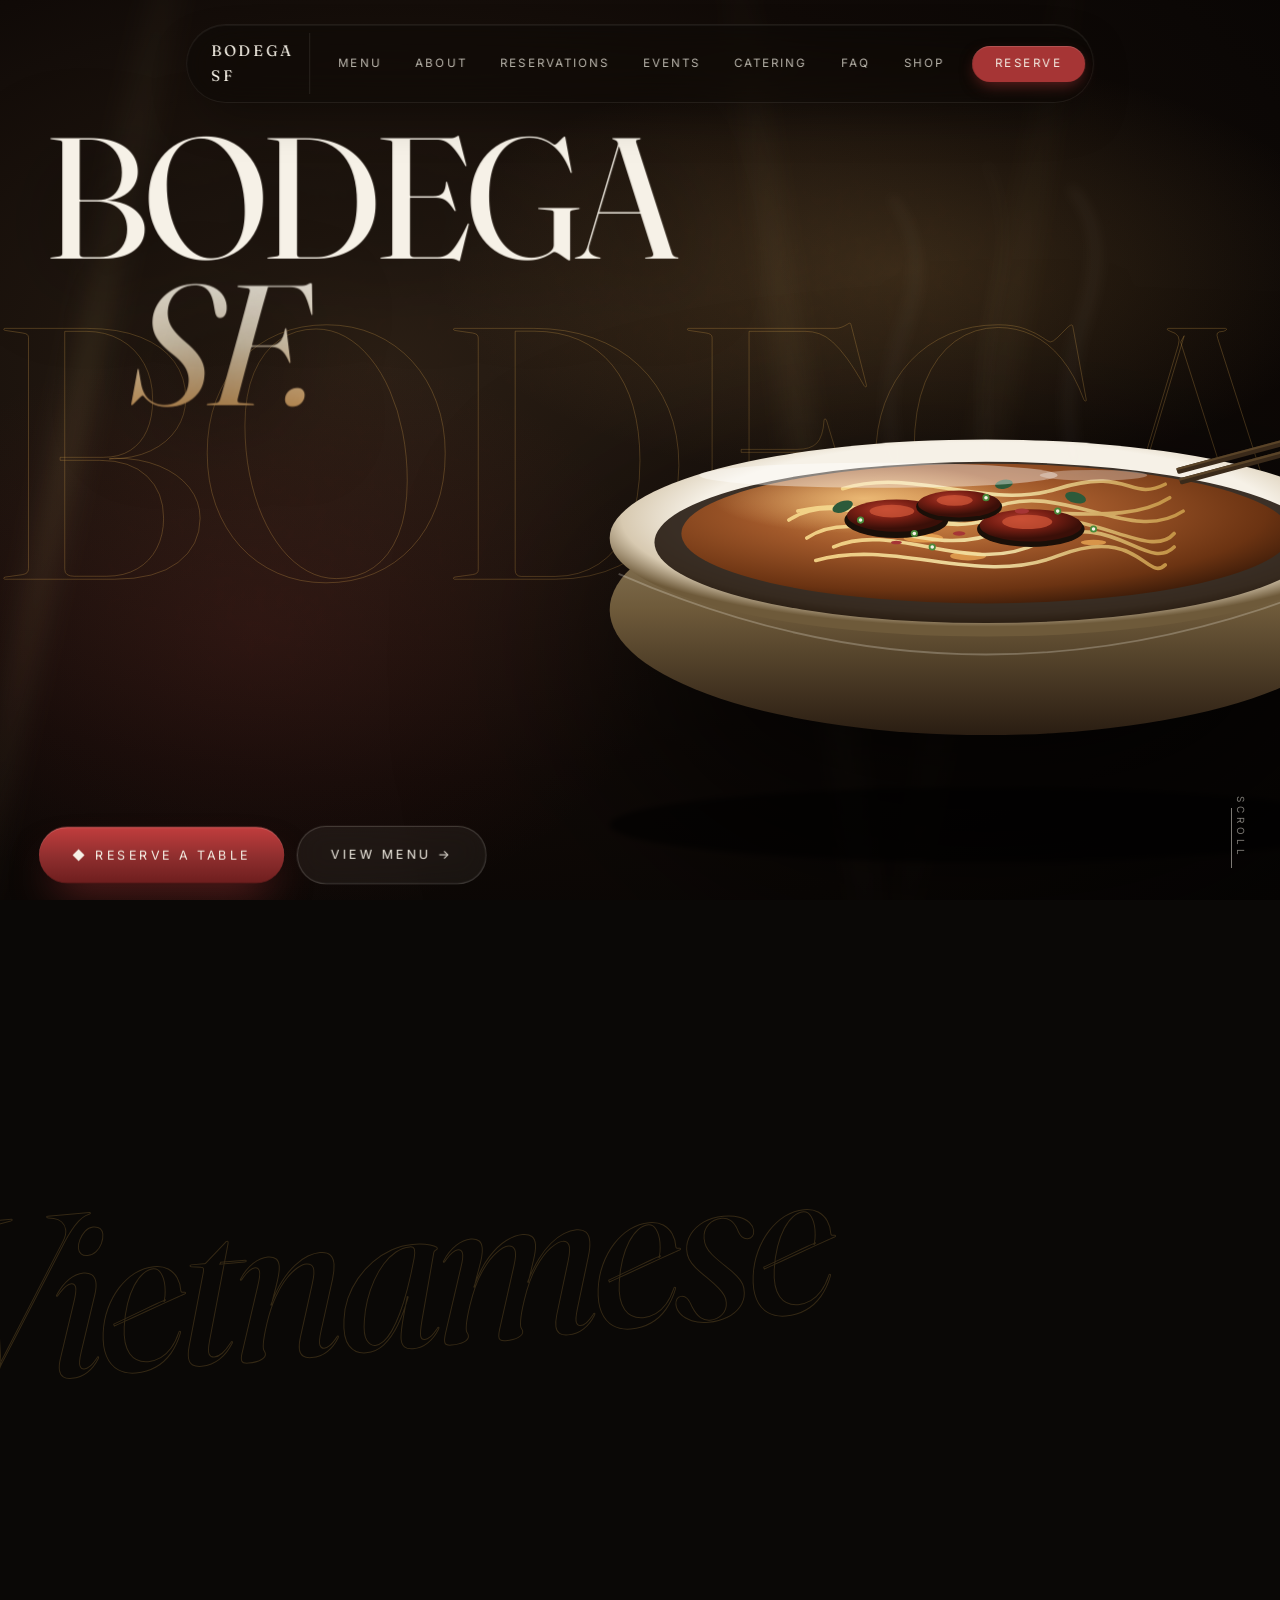
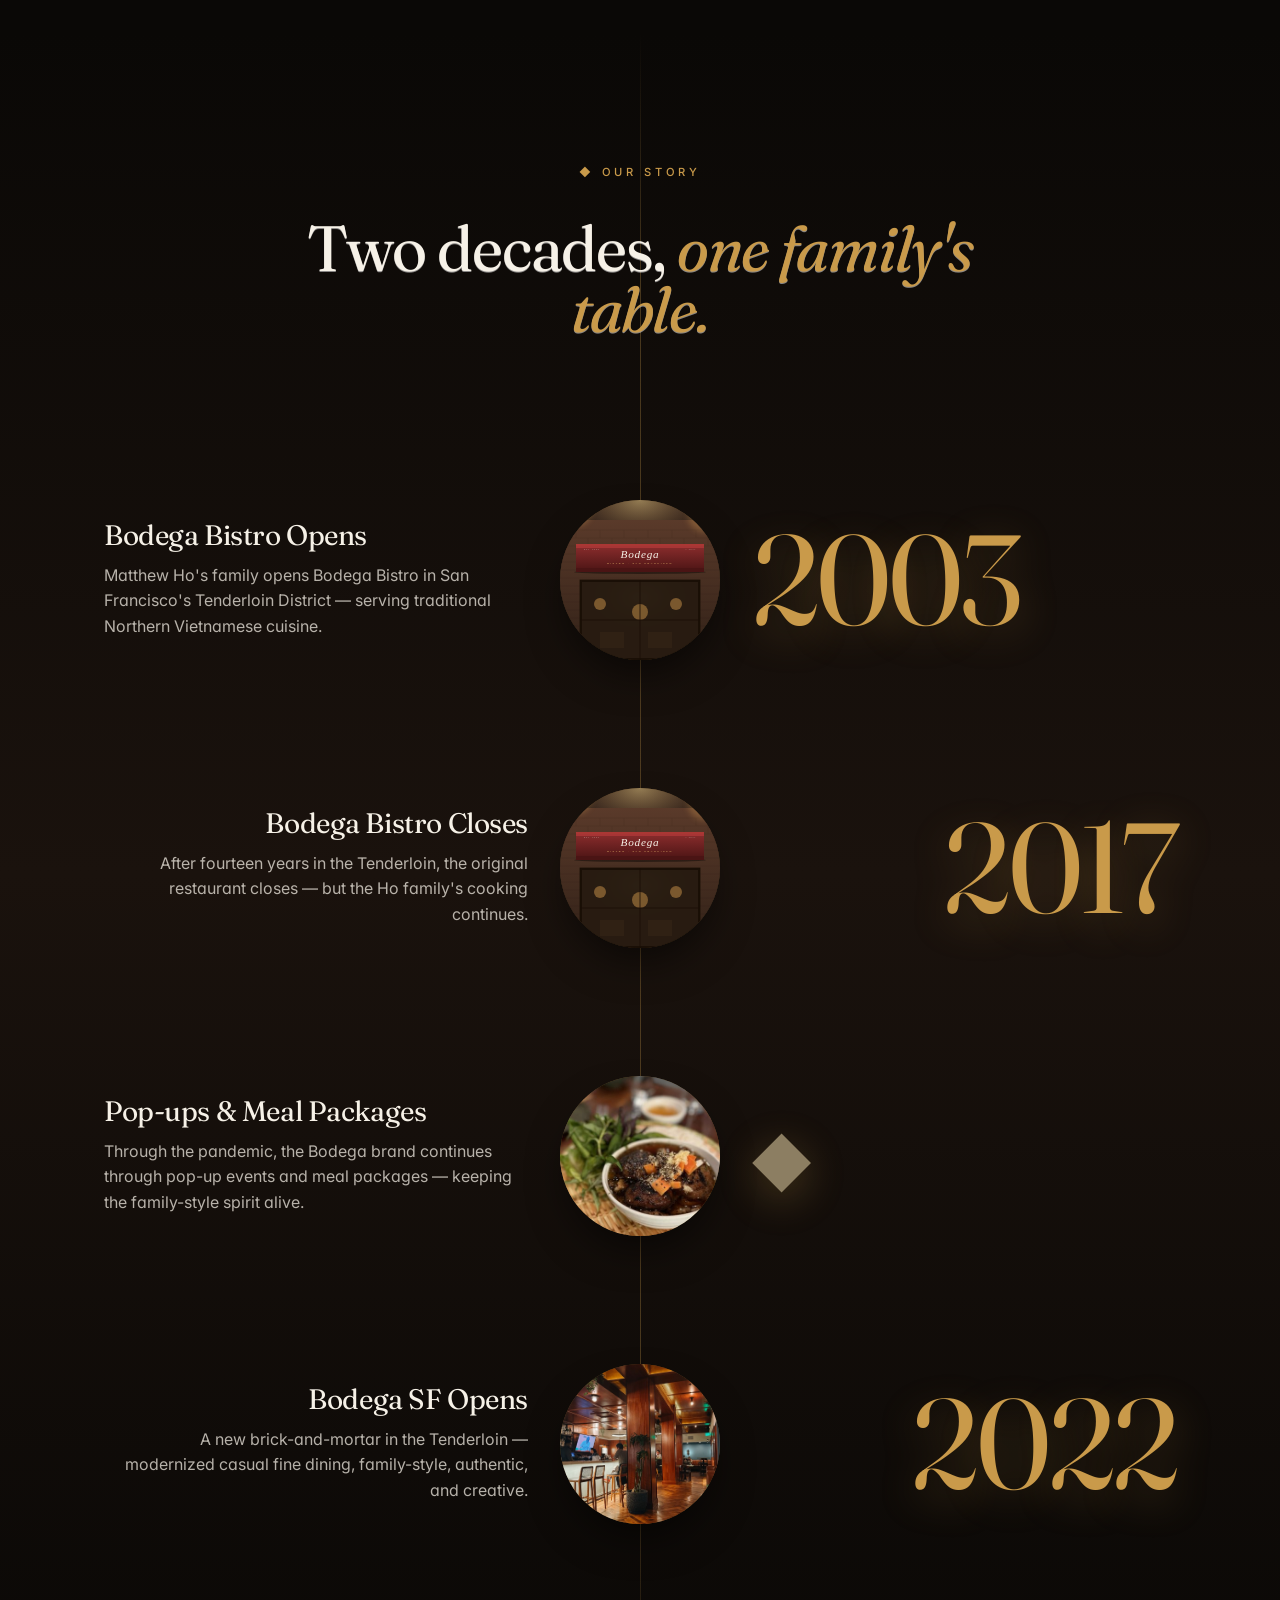
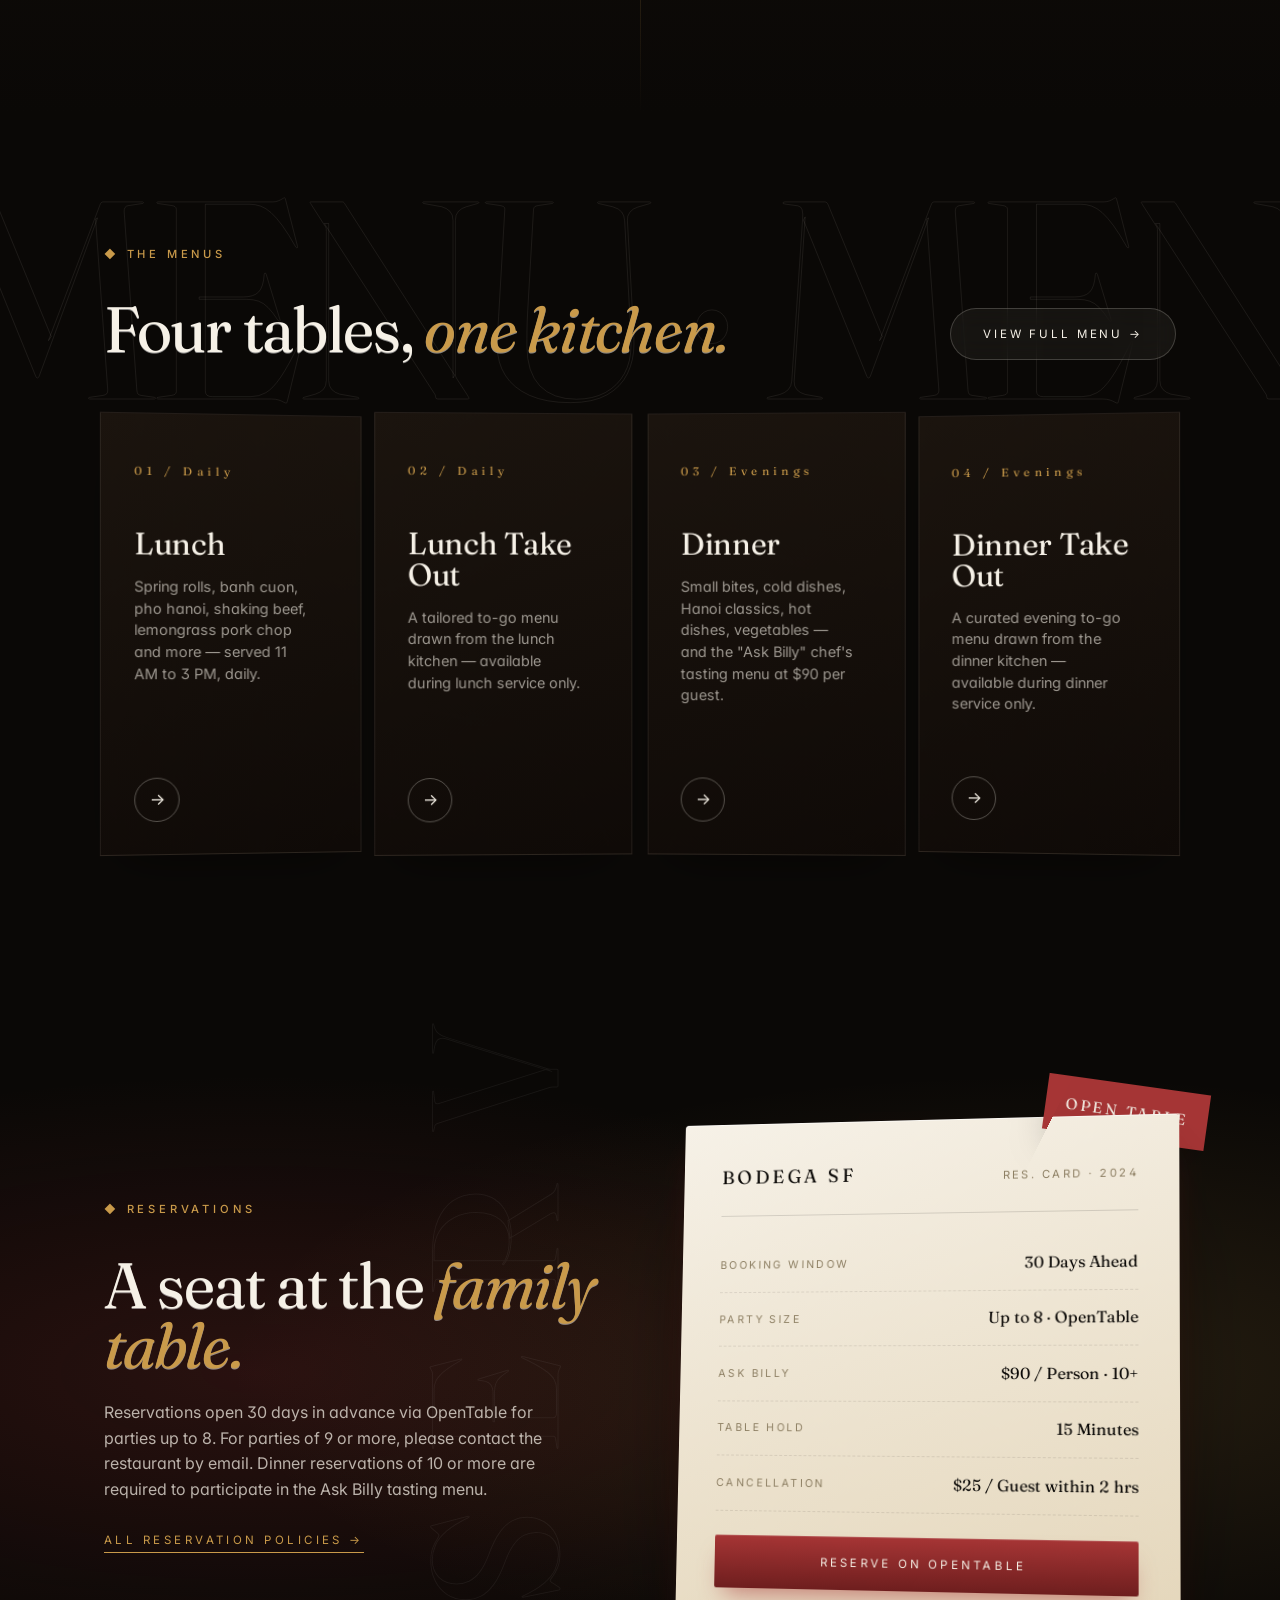
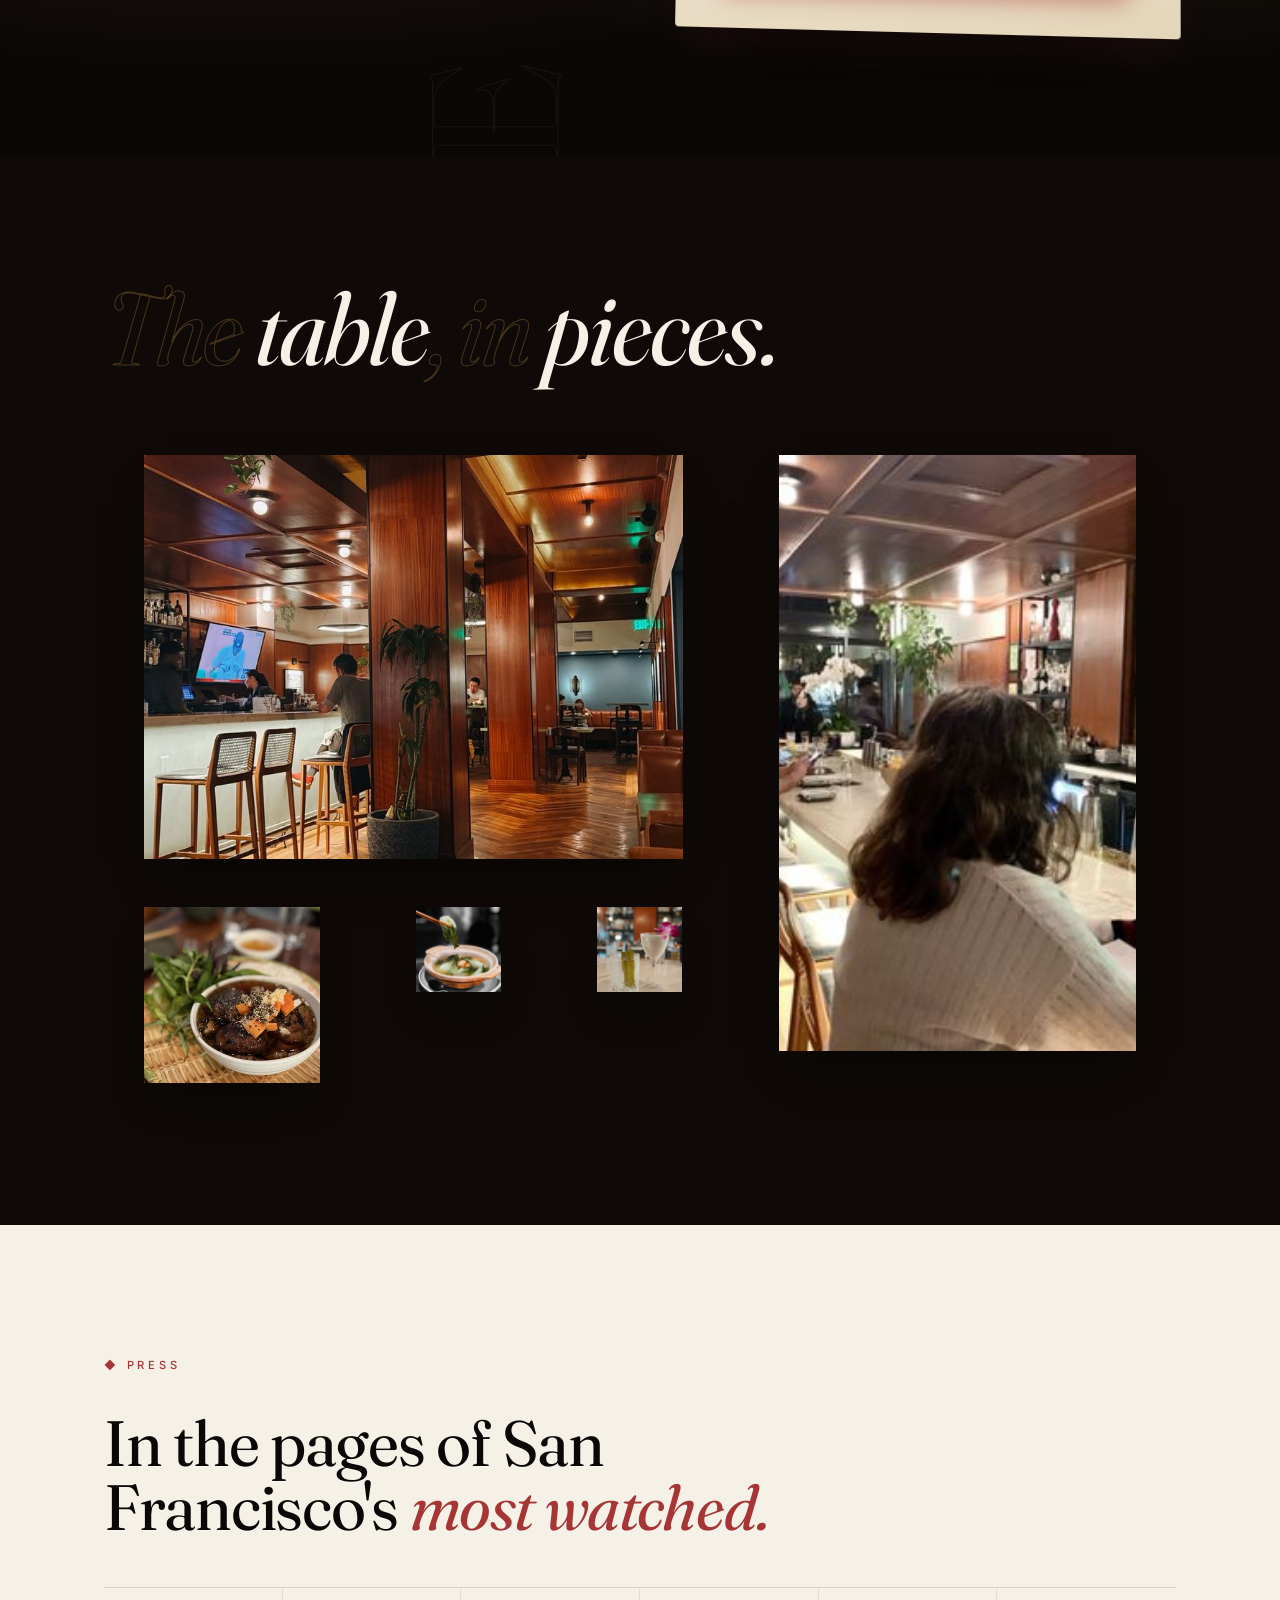
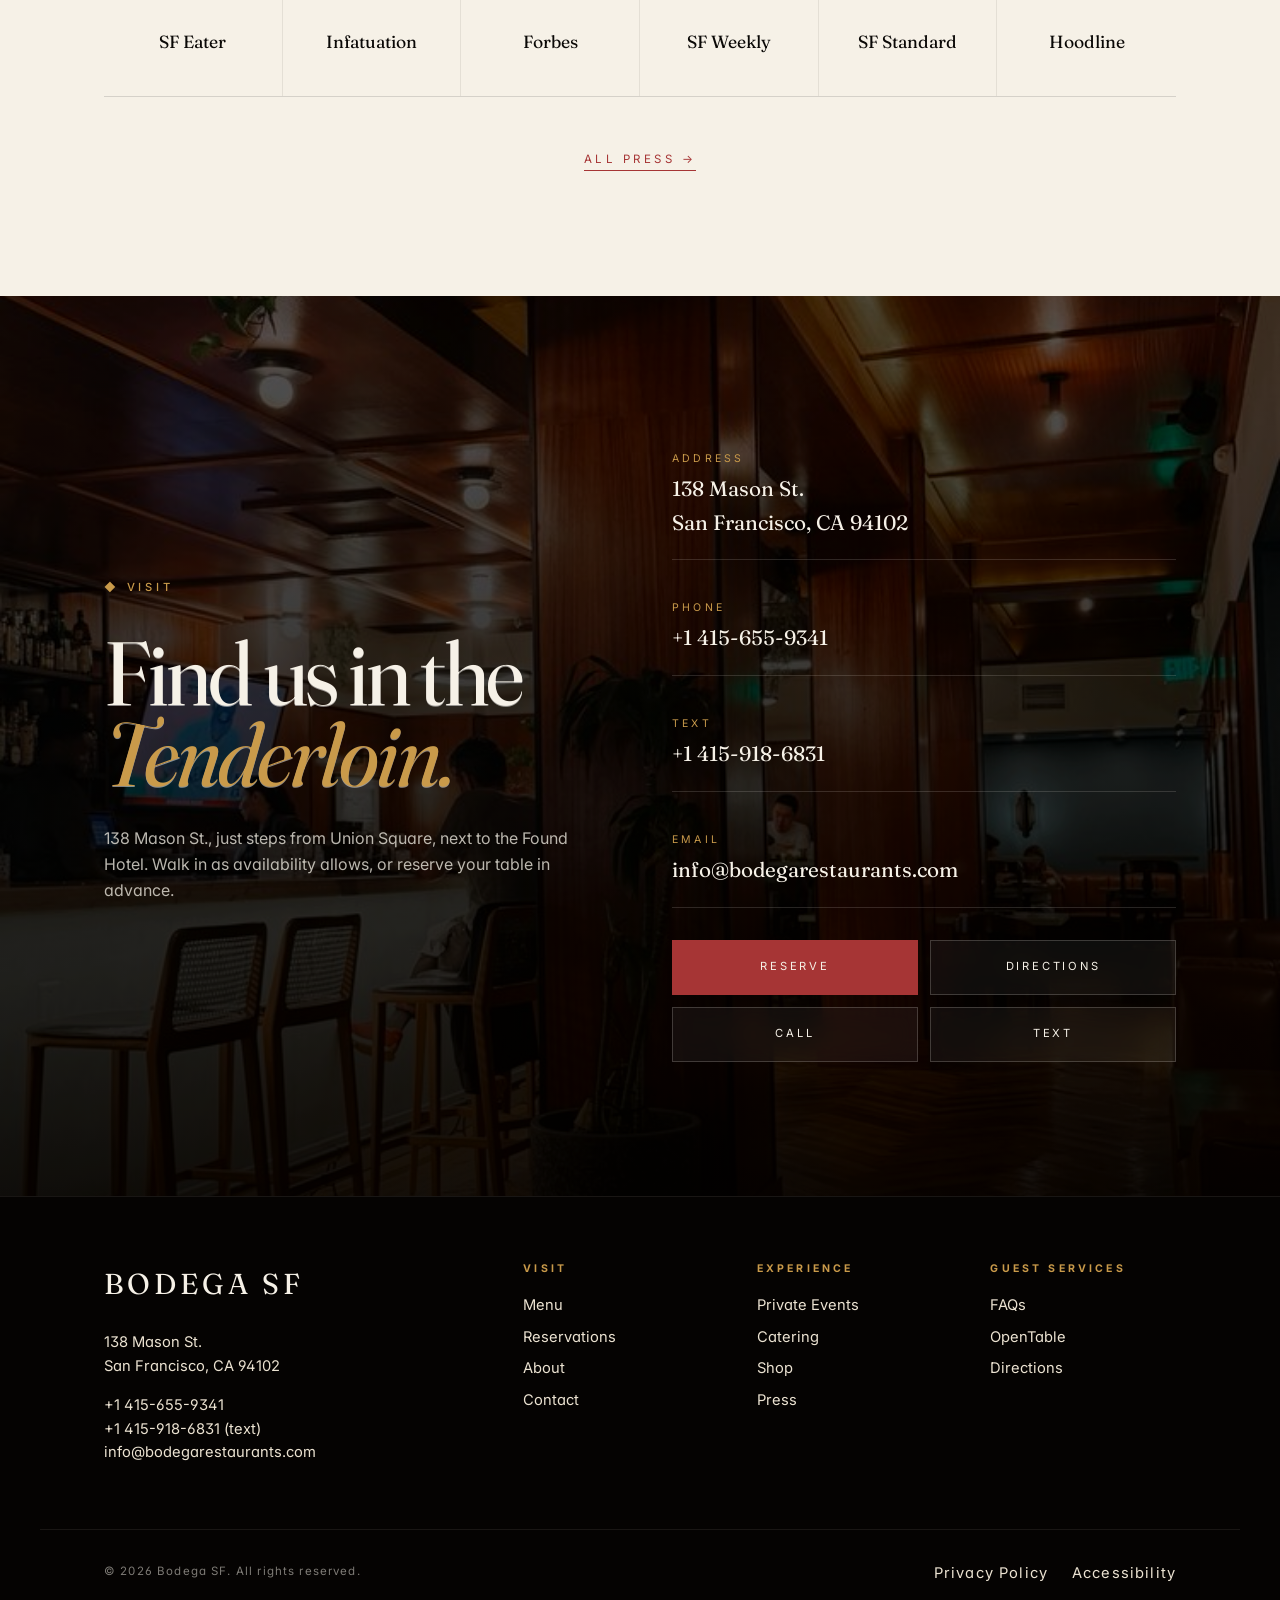
==== index.html @ c30dcb18 "Remove the three info cards from the hero (per user request) The Address / Brunch-Lunch / Dinner flo" ====
<!doctype html>
<html lang="en">
<head>
  <meta charset="utf-8" />
  <meta name="viewport" content="width=device-width,initial-scale=1,viewport-fit=cover" />
  <title>Bodega SF | Vietnamese Restaurant in San Francisco</title>
  <meta name="description" content="Bodega SF is a Northern Vietnamese restaurant in San Francisco's Tenderloin District offering modernized casual fine dining, family-style menus, and the Ask Billy tasting experience. Reservations at 138 Mason St." />
  <meta name="theme-color" content="#0a0806" />
  <link rel="preconnect" href="https://fonts.googleapis.com">
  <link rel="preconnect" href="https://fonts.gstatic.com" crossorigin>
  <link rel="stylesheet" href="https://fonts.googleapis.com/css2?family=Fraunces:ital,opsz,wght@0,9..144,300;0,9..144,400;0,9..144,500;0,9..144,600;1,9..144,400;1,9..144,500&family=Inter:wght@300;400;500;600&display=swap" />
  <link rel="stylesheet" href="css/styles.css" />
  <link rel="stylesheet" href="css/depth.css" />
  <link rel="stylesheet" href="css/experience.css" />
  <link rel="icon" href="data:image/svg+xml,%3Csvg xmlns='http://www.w3.org/2000/svg' viewBox='0 0 48 48'%3E%3Crect width='48' height='48' fill='%230a0806'/%3E%3Ctext x='50%25' y='56%25' font-family='Georgia' font-size='26' fill='%23f6f1e7' text-anchor='middle'%3EB%3C/text%3E%3C/svg%3E" />
  <script type="application/ld+json">
  {
    "@context": "https://schema.org",
    "@type": "Restaurant",
    "name": "Bodega SF",
    "servesCuisine": "Northern Vietnamese",
    "priceRange": "$$$",
    "address": {"@type":"PostalAddress","streetAddress":"138 Mason St.","addressLocality":"San Francisco","addressRegion":"CA","postalCode":"94102","addressCountry":"US"},
    "telephone": "+1-415-655-9341",
    "email": "info@bodegarestaurants.com",
    "openingHoursSpecification": [
      {"@type":"OpeningHoursSpecification","dayOfWeek":["Monday","Tuesday","Wednesday","Thursday","Friday","Saturday","Sunday"],"opens":"11:00","closes":"15:00"},
      {"@type":"OpeningHoursSpecification","dayOfWeek":["Sunday","Monday","Tuesday","Wednesday","Thursday"],"opens":"17:00","closes":"22:00"},
      {"@type":"OpeningHoursSpecification","dayOfWeek":["Friday","Saturday"],"opens":"17:00","closes":"22:30"}
    ],
    "acceptsReservations": "true"
  }
  </script>
</head>
<body class="exp">

  <!-- ===== Floating pill nav ===== -->
  <header class="nav-pill" role="banner">
    <a href="index.html" class="pill-brand">Bodega SF</a>
    <nav class="pill-links" aria-label="Primary">
      <a href="menu.html">Menu</a>
      <a href="about.html">About</a>
      <a href="reservations.html">Reservations</a>
      <a href="private-events.html">Events</a>
      <a href="catering.html">Catering</a>
      <a href="faq.html">FAQ</a>
      <a href="shop.html">Shop</a>
    </nav>
    <a class="pill-cta" href="https://www.opentable.com/r/bodega-sf-san-francisco" target="_blank" rel="noopener">Reserve</a>
    <button class="pill-burger" aria-label="Open menu" aria-expanded="false"><span></span></button>
  </header>

  <!-- Drawer -->
  <aside class="exp-drawer" aria-hidden="true">
    <ul>
      <li><a href="menu.html">Menu</a></li>
      <li><a href="about.html">About</a></li>
      <li><a href="reservations.html">Reservations</a></li>
      <li><a href="private-events.html">Private Events</a></li>
      <li><a href="catering.html">Catering</a></li>
      <li><a href="faq.html">FAQ</a></li>
      <li><a href="shop.html">Shop</a></li>
      <li><a href="press.html">Press</a></li>
      <li><a href="contact.html">Contact</a></li>
    </ul>
    <div class="meta">
      <a href="tel:+14156559341">Call · +1 415-655-9341</a>
      <a href="sms:+14159186831">Text · +1 415-918-6831</a>
      <a href="mailto:info@bodegarestaurants.com">info@bodegarestaurants.com</a>
    </div>
  </aside>

  <!-- ====================================================== -->
  <!-- 1. HERO — 3D CINEMATIC SCENE                           -->
  <!-- ====================================================== -->
  <section class="hero-scene">
    <div class="atmos" aria-hidden="true"></div>
    <div class="grain" aria-hidden="true"></div>
    <div class="shaft s1" aria-hidden="true"></div>
    <div class="shaft s2" aria-hidden="true"></div>
    <div class="shaft s3" aria-hidden="true"></div>

    <!-- outlined megaword behind -->
    <div class="mega" aria-hidden="true">BODEGA</div>

    <!-- phở bowl midground -->
    <div class="bowl" aria-hidden="true">
      <img src="images/pho-bowl.svg" alt="" width="1000" height="1000" />
    </div>

    <!-- headline foreground -->
    <h1 class="headline" aria-label="Bodega SF">
      <span class="line l1">BODEGA</span>
      <span class="line l2">SF<em>.</em></span>
    </h1>


    <!-- CTA stack -->
    <div class="cta-stack">
      <a class="cta-reserve" href="https://www.opentable.com/r/bodega-sf-san-francisco" target="_blank" rel="noopener">◆ Reserve a Table</a>
      <a class="cta-menu" href="menu.html">View Menu →</a>
    </div>

    <div class="scroll" aria-hidden="true">Scroll</div>
  </section>

  <!-- ====================================================== -->
  <!-- 2. INTRO SPACE — floating circular food stamps         -->
  <!-- ====================================================== -->
  <section class="space-intro">
    <div class="stroked" aria-hidden="true">Vietnamese</div>
    <div class="content">
      <div class="reveal">
        <span class="lbl" style="font-size:.72rem; letter-spacing:.34em; text-transform:uppercase; color: var(--gold2);">◆ Northern Vietnamese</span>
        <h2 style="margin-top: 1rem;">A family's recipe, <em>served at the table.</em></h2>
        <p>Bodega SF brings high-quality Vietnamese cuisine back to the community through a modernized, casual fine-dining experience — built around a family-style concept of authentic and creative dishes.</p>
        <a href="about.html" style="display: inline-flex; align-items: center; gap:.6rem; margin-top: 1.5rem; padding: 1rem 2rem; background: rgba(246,241,231,.05); color: var(--paper2); border: 1px solid rgba(246,241,231,.2); font-size: .72rem; letter-spacing: .25em; text-transform: uppercase; border-radius: 100px; backdrop-filter: blur(12px);">Our Story →</a>
      </div>

      <div class="stamps reveal" aria-hidden="true">
        <div class="stamp a"><img src="images/photo-bokchoy.png" alt="Vietnamese greens in clay pot at Bodega SF"></div>
        <div class="stamp b"><img src="images/photo-meatballs.png" alt="Braised dish with herbs at Bodega SF"></div>
        <div class="stamp c"><img src="images/photo-cocktails.png" alt="Signature cocktails at Bodega SF"></div>
      </div>
    </div>
  </section>

  <!-- ====================================================== -->
  <!-- 3. SPATIAL TIMELINE                                    -->
  <!-- ====================================================== -->
  <section class="timeline-3d">
    <div class="center-line" aria-hidden="true"></div>
    <div class="head reveal">
      <span class="eyebrow">◆ Our Story</span>
      <h2>Two decades, <em>one family's table.</em></h2>
    </div>
    <div class="events">
      <article class="ev reveal">
        <div class="body">
          <h3>Bodega Bistro Opens</h3>
          <p>Matthew Ho's family opens Bodega Bistro in San Francisco's Tenderloin District — serving traditional Northern Vietnamese cuisine.</p>
        </div>
        <a class="photo" href="about.html" aria-label="2003 – Bodega Bistro opens"><img src="images/story-vintage.svg" alt=""></a>
        <div class="year">2003</div>
      </article>

      <article class="ev reveal">
        <div class="year">2017</div>
        <a class="photo" href="about.html" aria-label="2017 – Bodega Bistro closes"><img src="images/story-vintage.svg" alt=""></a>
        <div class="body">
          <h3>Bodega Bistro Closes</h3>
          <p>After fourteen years in the Tenderloin, the original restaurant closes — but the Ho family's cooking continues.</p>
        </div>
      </article>

      <article class="ev reveal">
        <div class="body">
          <h3>Pop-ups &amp; Meal Packages</h3>
          <p>Through the pandemic, the Bodega brand continues through pop-up events and meal packages — keeping the family-style spirit alive.</p>
        </div>
        <a class="photo" href="about.html" aria-label="Pandemic era pop-ups"><img src="images/photo-meatballs.png" alt="Bodega family-style dish"></a>
        <div class="year" style="font-size: clamp(2.5rem, 6vw, 5rem); color: var(--sand2);">◆</div>
      </article>

      <article class="ev reveal">
        <div class="year">2022</div>
        <a class="photo" href="about.html" aria-label="2022 – Bodega SF opens"><img src="images/photo-interior.jpg" alt="Bodega SF interior at 138 Mason St."></a>
        <div class="body">
          <h3>Bodega SF Opens</h3>
          <p>A new brick-and-mortar in the Tenderloin — modernized casual fine dining, family-style, authentic, and creative.</p>
        </div>
      </article>
    </div>
  </section>

  <!-- ====================================================== -->
  <!-- 4. 3D MENU PANEL STACK                                 -->
  <!-- ====================================================== -->
  <section class="menu-3d">
    <div class="mega-word" aria-hidden="true">MENU · MENU</div>
    <div class="head reveal">
      <div>
        <span class="eyebrow">◆ The Menus</span>
        <h2>Four tables, <em>one kitchen.</em></h2>
      </div>
      <a class="view-all" href="menu.html">View Full Menu →</a>
    </div>

    <div class="menu-stack">
      <a href="menu.html#lunch" class="panel reveal">
        <div class="num">01 / Daily</div>
        <div class="title">Lunch</div>
        <div class="desc">Spring rolls, banh cuon, pho hanoi, shaking beef, lemongrass pork chop and more — served 11 AM to 3 PM, daily.</div>
        <span class="arrow" aria-hidden="true">→</span>
      </a>
      <a href="menu.html#lunch-takeout" class="panel reveal">
        <div class="num">02 / Daily</div>
        <div class="title">Lunch Take Out</div>
        <div class="desc">A tailored to-go menu drawn from the lunch kitchen — available during lunch service only.</div>
        <span class="arrow" aria-hidden="true">→</span>
      </a>
      <a href="menu.html#dinner" class="panel reveal">
        <div class="num">03 / Evenings</div>
        <div class="title">Dinner</div>
        <div class="desc">Small bites, cold dishes, Hanoi classics, hot dishes, vegetables — and the "Ask Billy" chef's tasting menu at $90 per guest.</div>
        <span class="arrow" aria-hidden="true">→</span>
      </a>
      <a href="menu.html#dinner-takeout" class="panel reveal">
        <div class="num">04 / Evenings</div>
        <div class="title">Dinner Take Out</div>
        <div class="desc">A curated evening to-go menu drawn from the dinner kitchen — available during dinner service only.</div>
        <span class="arrow" aria-hidden="true">→</span>
      </a>
    </div>
  </section>

  <!-- ====================================================== -->
  <!-- 5. RESERVATION — floating 3D card                      -->
  <!-- ====================================================== -->
  <section class="reserve-float">
    <div class="scene-bg" aria-hidden="true"></div>
    <div class="mega-r" aria-hidden="true">RESERVE</div>
    <div class="inner">
      <div class="left reveal">
        <span class="eyebrow">◆ Reservations</span>
        <h2>A seat at the <em>family table.</em></h2>
        <p>Reservations open 30 days in advance via OpenTable for parties up to 8. For parties of 9 or more, please contact the restaurant by email. Dinner reservations of 10 or more are required to participate in the Ask Billy tasting menu.</p>
        <div style="margin-top: 1.5rem;">
          <a href="reservations.html" style="font-family: var(--sans); font-size: .72rem; letter-spacing: .3em; text-transform: uppercase; color: var(--gold2); border-bottom: 1px solid var(--gold2); padding-bottom: .3rem;">All Reservation Policies →</a>
        </div>
      </div>

      <div class="res-card reveal">
        <div class="stub">Open Table</div>
        <div class="card">
          <div class="r-head">
            <div class="brand">Bodega SF</div>
            <div class="num">RES. CARD · 2024</div>
          </div>
          <div class="row"><span class="k">Booking Window</span><span class="v">30 Days Ahead</span></div>
          <div class="row"><span class="k">Party Size</span><span class="v">Up to 8 · OpenTable</span></div>
          <div class="row"><span class="k">Ask Billy</span><span class="v">$90 / Person · 10+</span></div>
          <div class="row"><span class="k">Table Hold</span><span class="v">15 Minutes</span></div>
          <div class="row"><span class="k">Cancellation</span><span class="v">$25 / Guest within 2 hrs</span></div>
          <a class="cta" href="https://www.opentable.com/r/bodega-sf-san-francisco" target="_blank" rel="noopener">Reserve on OpenTable</a>
        </div>
      </div>
    </div>
  </section>

  <!-- ====================================================== -->
  <!-- 6. SCATTER GALLERY                                     -->
  <!-- ====================================================== -->
  <section class="scatter">
    <div class="inner">
      <div class="reveal">
        <p class="mega-tag">The <strong>table</strong>, in <strong>pieces.</strong></p>
      </div>

      <div class="scatter-grid reveal">
        <figure class="shot s1">
          <img src="images/photo-interior.jpg" alt="Bodega SF dining room — warm wood, herringbone floor, bar seating" loading="lazy">
          <figcaption class="cap">◆ The Dining Room</figcaption>
        </figure>
        <figure class="shot s2">
          <img src="images/photo-bar.png" alt="Guests at the Bodega SF bar counter" loading="lazy">
          <figcaption class="cap">◆ The Bar</figcaption>
        </figure>
        <figure class="shot s3">
          <img src="images/photo-meatballs.png" alt="Bodega SF braised dish with Vietnamese herbs" loading="lazy">
          <figcaption class="cap">◆ From the Kitchen</figcaption>
        </figure>
        <figure class="shot s4">
          <img src="images/photo-bokchoy.png" alt="Clay pot with greens served at Bodega SF" loading="lazy">
          <figcaption class="cap">◆ Clay Pot</figcaption>
        </figure>
        <figure class="shot s5">
          <img src="images/photo-cocktails.png" alt="Signature cocktails at the Bodega SF bar" loading="lazy">
          <figcaption class="cap">◆ The Pour</figcaption>
        </figure>
      </div>
    </div>
  </section>

  <!-- ====================================================== -->
  <!-- 7. PRESS editorial strip                               -->
  <!-- ====================================================== -->
  <section class="press-strip">
    <div class="inner">
      <div class="reveal">
        <span class="eyebrow">◆ Press</span>
        <h2>In the pages of San Francisco's <em>most watched.</em></h2>
      </div>
      <div class="pubs reveal">
        <a href="press.html">SF Eater</a>
        <a href="press.html">Infatuation</a>
        <a href="press.html">Forbes</a>
        <a href="press.html">SF Weekly</a>
        <a href="press.html">SF Standard</a>
        <a href="press.html">Hoodline</a>
      </div>
      <div style="text-align: center; margin-top: 3rem;">
        <a href="press.html" style="font-family: var(--sans); font-size: .72rem; letter-spacing: .3em; text-transform: uppercase; color: var(--accent2); border-bottom: 1px solid var(--accent2); padding-bottom: .3rem;">All Press →</a>
      </div>
    </div>
  </section>

  <!-- ====================================================== -->
  <!-- 8. CONTACT — "entering the restaurant"                 -->
  <!-- ====================================================== -->
  <section class="enter">
    <div class="bg-shot" aria-hidden="true"></div>
    <div class="inner">
      <div class="reveal">
        <span class="eyebrow">◆ Visit</span>
        <h2>Find us in the <em>Tenderloin.</em></h2>
        <p style="color: rgba(246,241,231,.75); max-width: 48ch;">138 Mason St., just steps from Union Square, next to the Found Hotel. Walk in as availability allows, or reserve your table in advance.</p>
      </div>

      <div class="reveal">
        <div class="enter-grid">
          <div><div class="k">Address</div><div class="v">138 Mason St.<br>San Francisco, CA 94102</div></div>
          <div><div class="k">Phone</div><div class="v"><a href="tel:+14156559341">+1 415-655-9341</a></div></div>
          <div><div class="k">Text</div><div class="v"><a href="sms:+14159186831">+1 415-918-6831</a></div></div>
          <div><div class="k">Email</div><div class="v"><a href="mailto:info@bodegarestaurants.com">info@bodegarestaurants.com</a></div></div>
        </div>
        <div class="enter-ctas">
          <a class="primary" href="https://www.opentable.com/r/bodega-sf-san-francisco" target="_blank" rel="noopener">Reserve</a>
          <a href="https://www.google.com/maps/dir/?api=1&destination=138+Mason+St,San+Francisco,CA+94102" target="_blank" rel="noopener">Directions</a>
          <a href="tel:+14156559341">Call</a>
          <a href="sms:+14159186831">Text</a>
        </div>
      </div>
    </div>
  </section>

  <!-- ===== Footer ===== -->
  <footer class="exp-footer">
    <div class="inner">
      <div>
        <div class="brand">BODEGA SF</div>
        <p>138 Mason St.<br>San Francisco, CA 94102</p>
        <p><a href="tel:+14156559341">+1 415-655-9341</a><br>
           <a href="sms:+14159186831">+1 415-918-6831 (text)</a><br>
           <a href="mailto:info@bodegarestaurants.com">info@bodegarestaurants.com</a></p>
      </div>
      <div><h5>Visit</h5><ul>
        <li><a href="menu.html">Menu</a></li>
        <li><a href="reservations.html">Reservations</a></li>
        <li><a href="about.html">About</a></li>
        <li><a href="contact.html">Contact</a></li>
      </ul></div>
      <div><h5>Experience</h5><ul>
        <li><a href="private-events.html">Private Events</a></li>
        <li><a href="catering.html">Catering</a></li>
        <li><a href="shop.html">Shop</a></li>
        <li><a href="press.html">Press</a></li>
      </ul></div>
      <div><h5>Guest Services</h5><ul>
        <li><a href="faq.html">FAQs</a></li>
        <li><a href="https://www.opentable.com/r/bodega-sf-san-francisco" target="_blank" rel="noopener">OpenTable</a></li>
        <li><a href="https://www.google.com/maps/dir/?api=1&destination=138+Mason+St,San+Francisco,CA+94102" target="_blank" rel="noopener">Directions</a></li>
      </ul></div>
    </div>
    <div class="base">
      <span>© <span data-year>2026</span> Bodega SF. All rights reserved.</span>
      <span><a href="#">Privacy Policy</a><a href="#">Accessibility</a></span>
    </div>
  </footer>

  <script>
    // Minimal scoped JS for the experience homepage
    (function(){
      const reduced = window.matchMedia('(prefers-reduced-motion: reduce)').matches;
      const isTouch = ('ontouchstart' in window) || (navigator.maxTouchPoints > 0);

      // Nav pill: shrink padding on scroll
      const pill = document.querySelector('.nav-pill');
      let lastY = 0;
      window.addEventListener('scroll', () => {
        if (!pill) return;
        const y = window.scrollY;
        if (y > 60) pill.style.top = '1rem';
        else pill.style.top = '1.5rem';
        lastY = y;
      }, { passive: true });

      // Drawer
      const burger = document.querySelector('.pill-burger');
      const drawer = document.querySelector('.exp-drawer');
      const setMenu = (open) => {
        document.body.classList.toggle('menu-open', open);
        if (burger) burger.setAttribute('aria-expanded', String(open));
        if (drawer) drawer.setAttribute('aria-hidden', String(!open));
      };
      if (burger) burger.addEventListener('click', () => setMenu(!document.body.classList.contains('menu-open')));
      document.querySelectorAll('.exp-drawer a').forEach(a => a.addEventListener('click', () => setMenu(false)));
      document.addEventListener('keydown', e => { if (e.key === 'Escape') setMenu(false); });

      // Reveal
      const io = new IntersectionObserver((entries) => {
        entries.forEach(e => { if (e.isIntersecting) { e.target.classList.add('visible'); io.unobserve(e.target); } });
      }, { threshold: 0.12, rootMargin: '0px 0px -60px 0px' });
      document.querySelectorAll('.reveal').forEach(el => io.observe(el));

      // Hero mouse parallax
      if (!reduced && !isTouch) {
        const hero = document.querySelector('.hero-scene');
        if (hero) {
          const bowl = hero.querySelector('.bowl');
          const mega = hero.querySelector('.mega');
          const headline = hero.querySelector('.headline');
          const strip = hero.querySelector('.meta-strip');
          const shafts = hero.querySelectorAll('.shaft');
          let raf = null, tx = 0, ty = 0, cx = 0, cy = 0;
          const upd = () => {
            cx += (tx - cx) * 0.08; cy += (ty - cy) * 0.08;
            if (bowl)     bowl.style.transform     = `translate3d(${cx*30}px, ${cy*20}px, 0) rotateX(${14+cy*-3}deg) rotateY(${cx*5}deg) rotateZ(-8deg)`;
            if (mega)     mega.style.transform     = `translate(-50%, -50%) translate3d(${cx*-20}px, ${cy*-15}px, 0)`;
            if (headline) headline.style.transform = `translate3d(${cx*-10}px, ${cy*-8}px, 0)`;
            if (strip)    strip.style.transform    = `translate3d(${cx*8}px, ${cy*6}px, 0)`;
            shafts.forEach((s, i) => {
              const d = (i+1)*12;
              const rot = s.dataset.rot || '';
              s.style.transform = `translate3d(${cx*d}px, 0, 0) ${rot}`;
            });
            if (Math.abs(tx-cx) > 0.001 || Math.abs(ty-cy) > 0.001) raf = requestAnimationFrame(upd);
            else raf = null;
          };
          hero.querySelectorAll('.shaft').forEach((s, i) => {
            s.dataset.rot = i === 0 ? 'rotate(12deg)' : i === 1 ? 'rotate(-8deg)' : 'rotate(10deg)';
          });
          hero.addEventListener('mousemove', (e) => {
            const r = hero.getBoundingClientRect();
            tx = ((e.clientX - r.left) / r.width - 0.5) * 2;
            ty = ((e.clientY - r.top) / r.height - 0.5) * 2;
            if (!raf) raf = requestAnimationFrame(upd);
          });
          hero.addEventListener('mouseleave', () => { tx = 0; ty = 0; if (!raf) raf = requestAnimationFrame(upd); });
        }
      }

      // Scroll parallax for hero bowl + headline
      if (!reduced) {
        const hero = document.querySelector('.hero-scene');
        const bowl = hero && hero.querySelector('.bowl');
        const headline = hero && hero.querySelector('.headline');
        const mega = hero && hero.querySelector('.mega');
        let srf = null;
        const sc = () => {
          const y = window.scrollY;
          const vh = window.innerHeight;
          if (y < vh * 1.3) {
            if (headline) {
              headline.style.transform = `translate3d(0, ${y * 0.3}px, 0)`;
              headline.style.opacity = String(Math.max(0, 1 - y / (vh*.9)));
            }
            if (mega)  mega.style.transform  = `translate(-50%, -50%) translate3d(0, ${y*0.5}px, 0) scale(${1 - Math.min(.2, y/vh*.2)})`;
          }
          srf = null;
        };
        window.addEventListener('scroll', () => { if (!srf) srf = requestAnimationFrame(sc); }, { passive: true });
      }

      // Menu panels tilt on scroll (subtle)
      if (!reduced) {
        const panels = document.querySelectorAll('.menu-stack .panel');
        let praf = null;
        const pupdate = () => {
          const vh = window.innerHeight;
          panels.forEach((p, i) => {
            const r = p.getBoundingClientRect();
            const t = Math.max(-1, Math.min(1, (r.top + r.height/2 - vh/2) / vh));
            if (!p.matches(':hover')) {
              const baseY = [8, 3, -3, -8][i] || 0;
              p.style.transform = `rotateY(${baseY}deg) translateZ(${[0,10,10,0][i] || 0}px) translateY(${t * -10}px)`;
            }
          });
          praf = null;
        };
        window.addEventListener('scroll', () => { if (!praf) praf = requestAnimationFrame(pupdate); }, { passive: true });
      }

      // Year
      const yEl = document.querySelector('[data-year]');
      if (yEl) yEl.textContent = new Date().getFullYear();
    })();
  </script>
</body>
</html>
---- css/styles.css ----
/* =========================================================
   Bodega SF — Premium Redesign
   Palette: ink, paper, cream, burgundy accent, muted gold
   Typography: Fraunces (serif editorial) + Inter (sans)
   ========================================================= */

:root {
  --ink:        #141210;
  --ink-soft:   #26211c;
  --paper:      #F6F1E7;
  --cream:      #EBE2D1;
  --sand:       #D7C9B0;
  --accent:     #8E2E2E;
  --accent-dk:  #6E1E1E;
  --gold:       #B88C4A;
  --muted:      #7a7268;
  --line:       rgba(20, 18, 16, 0.14);
  --line-light: rgba(246, 241, 231, 0.18);

  --serif: "Fraunces", "Playfair Display", Georgia, serif;
  --sans:  "Inter", "Helvetica Neue", Arial, sans-serif;

  --max:   1360px;
  --gutter: clamp(1.25rem, 3vw, 2.5rem);
  --sect:   clamp(4.5rem, 9vw, 8rem);

  --ease:   cubic-bezier(.22,.61,.36,1);
}

/* ---------- Reset ---------- */
*,*::before,*::after { box-sizing: border-box; }
html { scroll-behavior: smooth; -webkit-text-size-adjust: 100%; }
body {
  margin: 0;
  font-family: var(--sans);
  font-size: 16px;
  line-height: 1.6;
  color: var(--ink);
  background: var(--paper);
  font-feature-settings: "ss01","cv11";
  -webkit-font-smoothing: antialiased;
}
img, svg, video { display: block; max-width: 100%; height: auto; }
a { color: inherit; text-decoration: none; }
button { font: inherit; cursor: pointer; border: 0; background: none; color: inherit; }
input, textarea, select {
  font: inherit; color: inherit; background: transparent;
  border: 1px solid var(--line); padding: .9rem 1rem; width: 100%;
  border-radius: 2px; transition: border-color .25s var(--ease);
}
input:focus, textarea:focus, select:focus {
  outline: 2px solid var(--accent); outline-offset: 2px; border-color: var(--accent);
}
::selection { background: var(--accent); color: var(--paper); }

/* ---------- Typography ---------- */
h1,h2,h3,h4 { font-family: var(--serif); font-weight: 400; color: var(--ink); margin: 0 0 .4em; letter-spacing: -0.015em; line-height: 1.08; }
h1 { font-size: clamp(2.75rem, 7vw, 6.5rem); }
h2 { font-size: clamp(2rem, 5vw, 4rem); }
h3 { font-size: clamp(1.4rem, 2.3vw, 2rem); }
h4 { font-size: 1.125rem; font-family: var(--sans); font-weight: 500; letter-spacing: .14em; text-transform: uppercase; }
p  { margin: 0 0 1rem; max-width: 62ch; }

.eyebrow {
  display: inline-block;
  font-family: var(--sans);
  font-size: .78rem;
  font-weight: 500;
  letter-spacing: .32em;
  text-transform: uppercase;
  color: var(--muted);
  margin-bottom: 1.25rem;
}
.eyebrow.accent { color: var(--accent); }

.lede { font-size: clamp(1.125rem, 1.4vw, 1.3rem); color: var(--ink-soft); max-width: 56ch; }

/* ---------- Layout ---------- */
.container { max-width: var(--max); margin: 0 auto; padding-inline: var(--gutter); }
.section   { padding-block: var(--sect); }
.rule      { height: 1px; background: var(--line); border: 0; margin: 0; }
.split     { display: grid; grid-template-columns: 1fr 1fr; gap: clamp(2rem,5vw,5rem); align-items: center; }
@media (max-width: 820px){ .split { grid-template-columns: 1fr; } }

/* ---------- Buttons ---------- */
.btn {
  display: inline-flex; align-items: center; gap: .6rem;
  padding: 1rem 1.75rem;
  font-family: var(--sans);
  font-size: .82rem;
  font-weight: 500;
  letter-spacing: .22em;
  text-transform: uppercase;
  background: var(--ink); color: var(--paper);
  border: 1px solid var(--ink);
  transition: all .35s var(--ease);
  position: relative; overflow: hidden;
}
.btn:hover { background: var(--accent); border-color: var(--accent); color: var(--paper); transform: translateY(-1px); }
.btn.ghost { background: transparent; color: var(--ink); }
.btn.ghost:hover { background: var(--ink); color: var(--paper); }
.btn.ghost.light { color: var(--paper); border-color: var(--paper); }
.btn.ghost.light:hover { background: var(--paper); color: var(--ink); }
.btn.accent { background: var(--accent); border-color: var(--accent); }
.btn.accent:hover { background: var(--accent-dk); border-color: var(--accent-dk); }
.btn .arrow { display:inline-block; transition: transform .3s var(--ease); }
.btn:hover .arrow { transform: translateX(4px); }

/* ---------- Nav ---------- */
.nav {
  position: fixed; inset: 0 0 auto 0; z-index: 50;
  display: flex; align-items: center; justify-content: space-between;
  padding: 1.25rem var(--gutter);
  transition: background .4s var(--ease), padding .4s var(--ease), color .4s var(--ease);
  color: var(--paper);
}
.nav.scrolled { background: rgba(246,241,231,.96); backdrop-filter: blur(12px); color: var(--ink); padding-block: .9rem; border-bottom: 1px solid var(--line); }
.nav .brand {
  font-family: var(--serif); font-size: 1.35rem; letter-spacing: .14em; text-transform: uppercase;
}
.nav ul { list-style: none; display: flex; gap: 2rem; margin: 0; padding: 0; }
.nav li a {
  font-size: .78rem; letter-spacing: .22em; text-transform: uppercase; position: relative;
  padding-block: .25rem;
}
.nav li a::after {
  content:""; position:absolute; left:0; right:0; bottom:-4px; height:1px; background: currentColor;
  transform: scaleX(0); transform-origin: left; transition: transform .35s var(--ease);
}
.nav li a:hover::after, .nav li a[aria-current="page"]::after { transform: scaleX(1); }
.nav .cta-wrap { display: flex; align-items: center; gap: 1rem; }
.nav .burger { display: none; width: 44px; height: 44px; align-items: center; justify-content: center; }
.nav .burger span { display:block; width: 22px; height: 1.5px; background: currentColor; position: relative; }
.nav .burger span::before, .nav .burger span::after {
  content:""; position:absolute; left:0; width:22px; height:1.5px; background: currentColor;
  transition: transform .3s var(--ease);
}
.nav .burger span::before { top:-6px; }
.nav .burger span::after  { top: 6px; }
body.menu-open .nav .burger span { background: transparent; }
body.menu-open .nav .burger span::before { transform: translateY(6px) rotate(45deg); }
body.menu-open .nav .burger span::after  { transform: translateY(-6px) rotate(-45deg); }

@media (max-width: 1024px) {
  .nav ul.primary { display: none; }
  .nav .burger { display: inline-flex; }
  .nav .cta-wrap .btn.inline-reserve { display: none; }
}

/* Mobile drawer */
.drawer {
  position: fixed; inset: 0; z-index: 45;
  background: #0f0d0b;
  color: var(--paper);
  visibility: hidden;
  opacity: 0;
  transform: translateY(-2%);
  transition: opacity .45s var(--ease), transform .5s var(--ease), visibility 0s linear .45s;
  display: flex; flex-direction: column; justify-content: flex-start;
  padding: 5.5rem var(--gutter) 6rem;
  overflow-y: auto;
  overscroll-behavior: contain;
  -webkit-overflow-scrolling: touch;
}
body.menu-open .drawer {
  transform: translateY(0);
  opacity: 1;
  visibility: visible;
  transition: opacity .45s var(--ease), transform .5s var(--ease), visibility 0s linear 0s;
}
body.menu-open { overflow: hidden; }

.drawer ul { list-style: none; padding: 0; margin: 0; display: grid; gap: .25rem; }
.drawer li a {
  font-family: var(--serif);
  font-size: clamp(1.5rem, 5.5vw, 2.4rem);
  line-height: 1.15;
  letter-spacing: -.01em;
  display: block;
  padding: .55rem 0;
  border-bottom: 1px solid var(--line-light);
  transition: color .3s var(--ease), padding .3s var(--ease);
}
.drawer li:last-child a { border-bottom: 0; }
.drawer li a:hover,
.drawer li a[aria-current="page"] { color: var(--gold); padding-left: .5rem; }

.drawer .meta {
  margin-top: 2rem;
  padding-top: 1.5rem;
  border-top: 1px solid var(--line-light);
  display: grid; gap: .4rem;
  font-size: .9rem; color: var(--cream);
}
.drawer .meta a { padding-block: .4rem; display:inline-block; }
.drawer .meta a:hover { color: var(--paper); }

@media (min-height: 720px) {
  .drawer { justify-content: center; }
}

/* Mobile sticky bottom CTA */
.mobile-sticky {
  display: none;
  position: fixed; left: 0; right: 0; bottom: 0; z-index: 40;
  background: var(--ink); color: var(--paper);
  grid-template-columns: 1fr 1fr; align-items: stretch;
  border-top: 1px solid var(--ink);
}
.mobile-sticky a {
  padding: 1rem; text-align: center; font-size: .78rem; letter-spacing: .22em; text-transform: uppercase;
}
.mobile-sticky a:first-child { background: var(--accent); }
@media (max-width: 720px){ .mobile-sticky { display: grid; } body { padding-bottom: 56px; } }

/* ---------- Hero ---------- */
.hero {
  position: relative; min-height: 100vh;
  display: flex; align-items: flex-end;
  color: var(--paper);
  overflow: hidden;
}
.hero .bg {
  position: absolute; inset: 0;
  background-image: linear-gradient(180deg, rgba(20,18,16,.25) 0%, rgba(20,18,16,.65) 70%, rgba(20,18,16,.85) 100%),
                    url('../images/hero.svg');
  background-size: cover; background-position: center; background-repeat: no-repeat;
  transform: scale(1.03);
  animation: slow-zoom 16s ease-out forwards;
}
@keyframes slow-zoom { from { transform: scale(1.08);} to { transform: scale(1.0);} }
.hero .content { position: relative; z-index: 2; padding-block: 10rem 5rem; width: 100%; }
.hero h1 {
  font-size: clamp(3rem, 10vw, 8.5rem);
  color: var(--paper);
  line-height: .95;
}
.hero h1 em { font-style: italic; color: var(--cream); }
.hero .meta {
  display: grid; grid-template-columns: repeat(3, auto);
  gap: 2.5rem 3rem; margin-top: 2.25rem; align-items: start;
  padding-top: 1.75rem; border-top: 1px solid var(--line-light);
  max-width: 1000px;
}
.hero .meta div { min-width: 0; }
.hero .meta .label { font-size: .72rem; letter-spacing: .28em; text-transform: uppercase; color: var(--sand); margin-bottom: .5rem;}
.hero .meta .value { font-family: var(--serif); font-size: clamp(1.05rem, 1.4vw, 1.35rem); line-height: 1.35; }
.hero .ctas { display: flex; flex-wrap: wrap; gap: 1rem; margin-top: 2.5rem; }
@media (max-width: 720px){
  .hero .meta { grid-template-columns: 1fr; gap: 1.25rem; }
}

/* Hero scroll hint */
.scroll-hint { position:absolute; right: var(--gutter); bottom: 2.5rem; writing-mode: vertical-rl; font-size:.7rem; letter-spacing:.3em; text-transform:uppercase; color: var(--sand); z-index:2;}
.scroll-hint::after { content:""; display:block; width: 1px; height: 60px; background: var(--sand); margin: .75rem auto 0; animation: scroll-line 2.2s var(--ease) infinite; }
@keyframes scroll-line { 0%{transform:scaleY(0); transform-origin:top;} 50%{transform:scaleY(1); transform-origin:top;} 51%{transform:scaleY(1); transform-origin:bottom;} 100%{transform:scaleY(0); transform-origin:bottom;} }

/* ---------- Quick Actions Bar ---------- */
.quick-bar {
  background: var(--ink); color: var(--paper);
  border-top: 1px solid var(--line-light);
}
.quick-bar .inner {
  display: grid; grid-template-columns: repeat(5, 1fr);
  max-width: var(--max); margin: 0 auto;
}
.quick-bar a {
  padding: 1.5rem 1rem; text-align: center;
  font-size: .78rem; letter-spacing: .22em; text-transform: uppercase;
  border-right: 1px solid var(--line-light);
  display: inline-flex; align-items: center; justify-content: center; gap: .6rem;
  transition: background .3s var(--ease), color .3s var(--ease);
}
.quick-bar a:last-child { border-right: 0; }
.quick-bar a:hover { background: var(--accent); }
.quick-bar svg { width: 16px; height: 16px; stroke: currentColor; }
@media (max-width: 820px){ .quick-bar .inner { grid-template-columns: repeat(2, 1fr); }
  .quick-bar a { border-bottom: 1px solid var(--line-light); }
  .quick-bar a:nth-child(odd) { border-right: 1px solid var(--line-light); }
}

/* ---------- Story / About ---------- */
.story { background: var(--paper); position: relative; }
.story .heading { font-size: clamp(2.5rem, 6vw, 5rem); max-width: 14ch; }
.story .caption { font-size: .82rem; letter-spacing: .22em; text-transform: uppercase; color: var(--muted); }
.story .frame {
  aspect-ratio: 4/5; background: var(--cream);
  background-image: url('../images/shop-3d.svg'); background-size: cover; background-position: center;
  position: relative;
}
.story .frame::after {
  content:""; position:absolute; inset: 1rem; border: 1px solid var(--paper); mix-blend-mode: overlay;
}
.timeline {
  display: grid; grid-template-columns: 1fr 1fr; gap: 2rem 3rem;
  margin-top: 3rem; padding-top: 2rem; border-top: 1px solid var(--line);
}
.timeline .year { font-family: var(--serif); font-size: 2.5rem; color: var(--accent); }
.timeline p { font-size: .95rem; color: var(--ink-soft); max-width: 32ch; }
@media (max-width: 640px){ .timeline { grid-template-columns: 1fr; } }

/* ---------- Menu Tabs ---------- */
.menu-section { background: var(--cream); color: var(--ink); }
.menu-head { display: flex; align-items: flex-end; justify-content: space-between; flex-wrap: wrap; gap: 2rem; margin-bottom: 3rem;}
.tabs { display: flex; flex-wrap: wrap; gap: .5rem; border-bottom: 1px solid var(--line); }
.tabs button {
  padding: 1rem 1.5rem; font-size: .78rem; letter-spacing: .22em; text-transform: uppercase;
  color: var(--muted); position: relative; transition: color .3s var(--ease);
}
.tabs button::after {
  content:""; position:absolute; left: 1.5rem; right: 1.5rem; bottom: -1px; height: 2px;
  background: var(--accent); transform: scaleX(0); transform-origin: left; transition: transform .35s var(--ease);
}
.tabs button[aria-selected="true"] { color: var(--ink); }
.tabs button[aria-selected="true"]::after { transform: scaleX(1); }
.tabs button:hover { color: var(--ink); }

.tab-panel { display: none; padding-top: 3rem; }
.tab-panel[aria-hidden="false"] { display: block; animation: fade-up .5s var(--ease); }
@keyframes fade-up { from { opacity: 0; transform: translateY(12px);} to { opacity: 1; transform: none;} }

.menu-note {
  padding: 2rem; background: var(--paper); border: 1px solid var(--line);
  text-align: center; max-width: 760px; margin: 0 auto 3rem;
}
.menu-note p { margin: 0 auto; }

/* Menu listing (sample structure, no items hardcoded) */
.menu-grid { display: grid; grid-template-columns: 1fr 1fr; gap: 3rem 5rem; }
@media (max-width: 820px){ .menu-grid { grid-template-columns: 1fr; } }
.menu-col h3 { border-bottom: 1px solid var(--line); padding-bottom: .5rem; margin-bottom: 1.5rem; }
.menu-source {
  margin-top: 3rem; padding: 2.5rem; border: 1px solid var(--line); background: var(--paper); text-align: center;
}
.menu-source p { margin: 0 auto 1.5rem; }

/* ---------- Experience strip ---------- */
.strip { background: var(--ink); color: var(--paper); overflow: hidden; }
.strip .marquee {
  display: flex; gap: 4rem; padding-block: 2.25rem; font-family: var(--serif);
  font-size: clamp(1.5rem, 2.8vw, 2.25rem); letter-spacing: .02em;
  white-space: nowrap; animation: marq 32s linear infinite;
}
.strip .marquee span { display:inline-flex; align-items:center; gap: 2rem; color: var(--cream); }
.strip .marquee span::after { content:"◆"; color: var(--accent); font-size: .9rem; }
@keyframes marq { from { transform: translateX(0);} to { transform: translateX(-50%);} }

/* ---------- Gallery / Imagery ---------- */
.gallery { display: grid; grid-template-columns: repeat(12, 1fr); gap: 1.25rem; }
.gallery .tile { position: relative; overflow: hidden; background: var(--cream);}
.gallery .tile img { width: 100%; height: 100%; object-fit: cover; transition: transform 1.2s var(--ease); }
.gallery .tile:hover img { transform: scale(1.04); }
.tile.g1 { grid-column: span 7; aspect-ratio: 4/3; }
.tile.g2 { grid-column: span 5; aspect-ratio: 4/3; }
.tile.g3 { grid-column: span 4; aspect-ratio: 1/1; }
.tile.g4 { grid-column: span 4; aspect-ratio: 1/1; }
.tile.g5 { grid-column: span 4; aspect-ratio: 1/1; }
@media (max-width: 820px){
  .tile.g1, .tile.g2 { grid-column: span 12; aspect-ratio: 4/3; }
  .tile.g3, .tile.g4, .tile.g5 { grid-column: span 12; }
}

/* ---------- Press ---------- */
.press-section { background: var(--paper); }
.press-grid { display: grid; grid-template-columns: repeat(3, 1fr); gap: 1.5rem; margin-top: 3rem;}
.press-card {
  border: 1px solid var(--line); padding: 2rem; background: var(--paper);
  transition: all .4s var(--ease);
  display: flex; flex-direction: column; min-height: 220px;
}
.press-card:hover { background: var(--ink); color: var(--paper); border-color: var(--ink); transform: translateY(-4px); }
.press-card .pub { font-size: .72rem; letter-spacing: .28em; text-transform: uppercase; color: var(--muted); }
.press-card:hover .pub { color: var(--sand); }
.press-card h3 { font-size: 1.3rem; margin-top: .75rem; }
.press-card .read { margin-top: auto; font-size: .78rem; letter-spacing: .22em; text-transform: uppercase; padding-top: 1.5rem; }
@media (max-width: 820px){ .press-grid { grid-template-columns: 1fr; } }

/* ---------- FAQ Accordion ---------- */
.faq-list { max-width: 920px; margin: 0 auto; border-top: 1px solid var(--line); }
.faq-item { border-bottom: 1px solid var(--line); }
.faq-q {
  width: 100%; text-align: left; padding: 1.75rem 0; display:flex; justify-content: space-between; align-items: center; gap: 2rem;
  font-family: var(--serif); font-size: clamp(1.1rem, 1.4vw, 1.35rem); color: var(--ink);
}
.faq-q .plus { position: relative; width: 20px; height: 20px; flex-shrink: 0; }
.faq-q .plus::before, .faq-q .plus::after {
  content:""; position:absolute; left:0; top: 9.25px; width:20px; height:1.5px; background: var(--ink);
  transition: transform .35s var(--ease);
}
.faq-q .plus::after { transform: rotate(90deg); }
.faq-item[open] .faq-q .plus::after { transform: rotate(0); }
.faq-a { max-height: 0; overflow: hidden; transition: max-height .5s var(--ease); }
.faq-item[open] .faq-a { max-height: 1200px; }
.faq-a-inner { padding: 0 0 1.75rem; color: var(--ink-soft); font-size: 1rem; max-width: 72ch; }
.faq-a-inner ul { padding-left: 1.1rem; }
.faq-a-inner strong { color: var(--ink); }

/* ---------- Reservation Blocks ---------- */
.reservations-hero { background: var(--ink); color: var(--paper); padding-block: calc(var(--sect) + 3rem) var(--sect); }
.reservations-hero h1 { color: var(--paper); max-width: 14ch; }
.reservations-hero .lede { color: var(--cream); }
.reservations-hero .hours-grid { display: grid; grid-template-columns: repeat(2, 1fr); gap: 2rem 3rem; margin-top: 3rem; padding-top: 2rem; border-top: 1px solid var(--line-light); max-width: 760px; }
.reservations-hero .label { font-size: .72rem; letter-spacing: .28em; text-transform: uppercase; color: var(--sand); margin-bottom: .4rem; }
.reservations-hero .value { font-family: var(--serif); font-size: 1.2rem; }
@media (max-width: 640px){ .reservations-hero .hours-grid { grid-template-columns: 1fr; } }

.policy-grid { display: grid; grid-template-columns: repeat(3, 1fr); gap: 1.5rem; margin-top: 3rem; }
.policy-card {
  border: 1px solid var(--line); padding: 2rem;
  background: var(--paper);
}
.policy-card h4 { color: var(--accent); letter-spacing: .18em; font-size: .78rem; margin-bottom: 1rem;}
.policy-card p { font-size: .95rem; margin: 0; color: var(--ink-soft); }
@media (max-width: 820px){ .policy-grid { grid-template-columns: 1fr; } }

/* ---------- Private Events / Catering / Shop ---------- */
.pevents { background: var(--paper); }
.pevents .img { aspect-ratio: 5/6; background-image: url('../images/event-3d.svg'); background-size: cover; background-position: center; }
.features { display: grid; gap: 1rem; margin: 2rem 0; }
.features li { list-style: none; padding: 1rem 0; border-bottom: 1px solid var(--line); display: flex; justify-content: space-between; align-items: center; gap: 2rem;}
.features li:first-child { border-top: 1px solid var(--line); }
.features .num { font-family: var(--serif); color: var(--accent); font-size: 1.5rem; }

.form-grid { display: grid; grid-template-columns: 1fr 1fr; gap: 1rem; margin-top: 2rem; }
.form-grid .full { grid-column: 1 / -1; }
.form-grid label { display: block; font-size: .72rem; letter-spacing: .22em; text-transform: uppercase; color: var(--muted); margin-bottom: .4rem; }
.form-grid textarea { min-height: 140px; resize: vertical; }
@media (max-width: 640px){ .form-grid { grid-template-columns: 1fr; } }

.shop-card {
  display: grid; grid-template-columns: 1fr 1fr; gap: 0; border: 1px solid var(--line);
  background: var(--paper);
}
.shop-card .img { aspect-ratio: 1/1; background: var(--cream) url('../images/shop-3d.svg') center/cover no-repeat; }
.shop-card .body { padding: clamp(2rem, 4vw, 3.5rem); display: flex; flex-direction: column; justify-content: center; }
.shop-card .price { font-family: var(--serif); font-size: 2rem; color: var(--accent); margin: 1rem 0 2rem; }
@media (max-width: 820px){ .shop-card { grid-template-columns: 1fr; } }

/* ---------- Contact ---------- */
.contact { background: var(--ink); color: var(--paper); }
.contact h2 { color: var(--paper); }
.contact .lede { color: var(--cream); }
.contact-grid { display: grid; grid-template-columns: 1.1fr 1fr; gap: 4rem; margin-top: 3rem; align-items: start;}
.contact .info { display: grid; gap: 1.5rem; }
.contact .info .label { font-size: .72rem; letter-spacing: .28em; text-transform: uppercase; color: var(--sand); }
.contact .info .value { font-family: var(--serif); font-size: 1.35rem; }
.contact .ctas { display: grid; grid-template-columns: repeat(2, 1fr); gap: 1rem; margin-top: 2rem; }
.contact .ctas a {
  padding: 1.1rem 1rem; text-align: center;
  border: 1px solid var(--paper); font-size: .78rem; letter-spacing: .22em; text-transform: uppercase;
  transition: all .3s var(--ease);
}
.contact .ctas a:hover { background: var(--paper); color: var(--ink); }
.map-card {
  position: relative; display: block; aspect-ratio: 4/5; width: 100%;
  overflow: hidden; border: 1px solid var(--line-light);
  transition: transform .5s var(--ease);
}
.map-card img { width: 100%; height: 100%; object-fit: cover; transition: transform 1.2s var(--ease); }
.map-card:hover img { transform: scale(1.03); }
.map-label {
  position: absolute; left: 1.25rem; bottom: 1.25rem;
  background: var(--accent); color: var(--paper);
  padding: .9rem 1.25rem; font-size: .75rem; letter-spacing: .22em; text-transform: uppercase;
  display: inline-flex; align-items: center; gap: .5rem;
  transition: background .3s var(--ease);
}
.map-card:hover .map-label { background: var(--ink); }
@media (max-width: 820px){ .contact-grid { grid-template-columns: 1fr; } }

/* ---------- Footer ---------- */
footer {
  background: #0b0a09; color: var(--cream); padding: 5rem 0 2rem;
}
.footer-grid {
  display: grid; grid-template-columns: 1.4fr 1fr 1fr 1fr; gap: 3rem;
}
footer .brandline { font-family: var(--serif); font-size: 2rem; letter-spacing: .08em; color: var(--paper); margin-bottom: 1.5rem; }
footer p, footer a { color: var(--cream); font-size: .92rem; }
footer a:hover { color: var(--paper); }
footer h5 { font-family: var(--sans); font-size: .72rem; letter-spacing: .28em; text-transform: uppercase; color: var(--sand); margin: 0 0 1.25rem; }
footer ul { list-style: none; padding: 0; margin: 0; display: grid; gap: .5rem; }
.footer-base {
  display: flex; justify-content: space-between; align-items: center; flex-wrap: wrap;
  gap: 1rem; margin-top: 4rem; padding-top: 2rem; border-top: 1px solid var(--line-light);
  font-size: .78rem; color: var(--sand); letter-spacing: .08em;
}
.footer-base a { color: var(--sand); margin-left: 1.5rem; }
@media (max-width: 820px){ .footer-grid { grid-template-columns: 1fr 1fr; } }
@media (max-width: 540px){ .footer-grid { grid-template-columns: 1fr; } }

/* ---------- Reveal / scroll animations ---------- */
.reveal { opacity: 0; transform: translateY(24px); transition: opacity 1s var(--ease), transform 1s var(--ease);}
.reveal.visible { opacity: 1; transform: none; }

/* ---------- Utility ---------- */
.sr-only { position:absolute; width:1px; height:1px; padding:0; margin:-1px; overflow:hidden; clip:rect(0,0,0,0); border:0; }
.text-center { text-align: center; }
.muted { color: var(--muted); }
.spacer-sm { height: 1.5rem; }
.spacer   { height: 3rem; }
.accent-rule { width: 56px; height: 2px; background: var(--accent); margin: 0 0 1.5rem; }
.text-center .accent-rule { margin-inline: auto; }

/* Focus visibility */
a:focus-visible, button:focus-visible { outline: 2px solid var(--accent); outline-offset: 3px; }
---- css/depth.css ----
/* =========================================================
   Bodega SF — 3D Depth System (editorial / hospitality)
   Tasteful dimensional depth, not gaming/tech aesthetic
   ========================================================= */

:root {
  --shadow-xs:  0 2px 6px rgba(20,18,16,.06), 0 1px 2px rgba(20,18,16,.08);
  --shadow-sm:  0 10px 20px -10px rgba(20,18,16,.16), 0 4px 10px -6px rgba(20,18,16,.08);
  --shadow-md:  0 28px 56px -22px rgba(20,18,16,.28), 0 10px 24px -12px rgba(20,18,16,.14);
  --shadow-lg:  0 50px 100px -36px rgba(20,18,16,.42), 0 24px 50px -22px rgba(20,18,16,.22);
  --shadow-paper: 0 1px 0 rgba(255,255,255,.6) inset, 0 20px 40px -20px rgba(20,18,16,.2);
  --shadow-glow-accent: 0 24px 60px -18px rgba(142,46,46,.5);
  --shadow-glow-gold:   0 24px 60px -18px rgba(184,140,74,.35);
  --ease-depth:  cubic-bezier(.19, 1, .22, 1);
  --ease-swift:  cubic-bezier(.4, 0, .2, 1);
}

html { background: #0b0a09; }
body { background: var(--paper); }

/* ---------- Scene perspective ---------- */
.scene { perspective: 1800px; perspective-origin: 50% 40%; }
.scene-item { transform-style: preserve-3d; will-change: transform; }

/* ---------- HERO: cinematic layered scene ---------- */
.hero { perspective: 2200px; perspective-origin: 50% 50%; }
.hero .bg { will-change: transform; }

/* soft colored lighting orbs — ambient depth, not gaming RGB */
.hero .orb {
  position: absolute;
  border-radius: 50%;
  pointer-events: none;
  filter: blur(80px);
  opacity: .5;
  will-change: transform;
  transition: transform .5s var(--ease-depth);
}
.hero .orb.o1 { width: 560px; height: 560px; background: radial-gradient(circle, #b8864a, transparent 70%); top: 8%; left: -12%; }
.hero .orb.o2 { width: 460px; height: 460px; background: radial-gradient(circle, #8e2e2e, transparent 70%); bottom: 8%; right: -8%; }
.hero .orb.o3 { width: 320px; height: 320px; background: radial-gradient(circle, #d7c9b0, transparent 70%); top: 42%; right: 24%; opacity: .25; }

/* floating pho bowl (midground) */
.hero .plate-3d {
  position: absolute;
  right: -5%;
  top: 14%;
  width: 48vw;
  max-width: 820px;
  aspect-ratio: 1;
  pointer-events: none;
  transform-style: preserve-3d;
  will-change: transform;
  animation: hero-float 9s ease-in-out infinite;
  z-index: 1;
}
.hero .plate-3d svg,
.hero .plate-3d img {
  width: 100%; height: 100%;
  filter: drop-shadow(0 60px 80px rgba(0,0,0,.65)) drop-shadow(0 0 40px rgba(184,140,74,.08));
}
@keyframes hero-float {
  0%, 100% { transform: translateY(0) rotateX(8deg) rotateZ(-5deg); }
  50%      { transform: translateY(-20px) rotateX(10deg) rotateZ(-3deg); }
}
@media (max-width: 820px){ .hero .plate-3d { opacity: .32; right: -22%; top: 30%; } }

/* foreground scatter: tiny accents at different Z */
.hero .fg {
  position: absolute; inset: 0;
  pointer-events: none; z-index: 2;
}
.hero .fg span {
  position: absolute;
  display: block;
  font-family: var(--serif);
  color: var(--gold);
  opacity: .5;
  font-size: 1rem;
  letter-spacing: .4em;
  text-transform: uppercase;
  transform-origin: center;
}
.hero .fg .fg-1 { top: 24%; left: 12%; writing-mode: vertical-rl; }
.hero .fg .fg-2 { bottom: 18%; left: 6%; font-size: .72rem; color: var(--sand); }
.hero .fg .fg-3 { top: 32%; right: 7%; font-size: .72rem; color: var(--sand); writing-mode: vertical-rl; }

/* hero content: layered Z */
.hero .content { transform-style: preserve-3d; position: relative; z-index: 3; }
.hero h1 {
  text-shadow: 0 20px 60px rgba(0,0,0,.55);
  transform: translateZ(50px);
}
.hero h1 em {
  background: linear-gradient(180deg, #f6f1e7 0%, #d7c9b0 60%, #b8864a 100%);
  -webkit-background-clip: text; background-clip: text;
  -webkit-text-fill-color: transparent;
  color: transparent;
}
.hero .meta { transform: translateZ(25px); }
.hero .ctas { transform: translateZ(60px); }
.hero .eyebrow { transform: translateZ(35px); }

/* ---------- Quick bar: dark metallic ---------- */
.quick-bar {
  position: relative;
  background: linear-gradient(180deg, #1b1612 0%, #141210 100%);
  box-shadow: inset 0 1px 0 rgba(255,255,255,.04), 0 20px 40px -20px rgba(0,0,0,.6);
}
.quick-bar a {
  position: relative;
  transition: transform .4s var(--ease-depth), background .3s var(--ease-depth);
}
.quick-bar a::before {
  content:""; position:absolute; inset: 0;
  background: linear-gradient(180deg, rgba(184,140,74,.18), transparent 60%);
  opacity: 0; transition: opacity .4s var(--ease-depth);
}
.quick-bar a:hover::before { opacity: 1; }
.quick-bar a:hover { transform: translateY(-2px); }

/* ---------- Section paper layering ---------- */
.story,
.menu-section,
.press-section,
.contact {
  position: relative;
}
.story::before,
.press-section::before,
.menu-section::before {
  content:""; position: absolute; top: 0; left: 0; right: 0; height: 60px;
  background: linear-gradient(180deg, rgba(0,0,0,.08), transparent);
  pointer-events: none; z-index: 1;
}

/* ---------- Story frame: polaroid-like depth ---------- */
.story .frame,
.story + section .reveal + .frame {
  box-shadow: var(--shadow-lg);
}
.story .frame {
  position: relative;
  transform: rotate(-1.2deg);
  transition: transform .8s var(--ease-depth), box-shadow .8s var(--ease-depth);
}
.story .frame:hover {
  transform: rotate(0deg) scale(1.015);
  box-shadow: var(--shadow-lg), 0 40px 80px -30px rgba(184,140,74,.3);
}

/* ---------- Menu tabs: physical paper panels ---------- */
.tabs {
  gap: .25rem;
  background: linear-gradient(180deg, transparent, rgba(20,18,16,.04));
  padding: .25rem .25rem 0;
  border-radius: 2px 2px 0 0;
}
.tabs button {
  padding: 1.1rem 1.75rem;
  background: rgba(255,255,255,.3);
  border-radius: 3px 3px 0 0;
  box-shadow: 0 1px 0 rgba(20,18,16,.06), 0 -1px 2px rgba(255,255,255,.6) inset;
  transition: transform .4s var(--ease-depth), color .3s var(--ease-depth), background .3s var(--ease-depth), box-shadow .4s var(--ease-depth);
}
.tabs button:hover {
  background: rgba(255,255,255,.6);
  transform: translateY(-3px);
  box-shadow: 0 8px 16px -8px rgba(20,18,16,.2), 0 -1px 2px rgba(255,255,255,.8) inset;
}
.tabs button[aria-selected="true"] {
  background: var(--paper);
  transform: translateY(-5px);
  box-shadow:
    0 -2px 0 var(--accent) inset,
    0 14px 24px -12px rgba(20,18,16,.25),
    0 -1px 2px rgba(255,255,255,.9) inset;
  color: var(--ink);
}

.tab-panel {
  perspective: 1400px;
}
.tab-panel[aria-hidden="false"] > * {
  animation: panel-in .55s var(--ease-depth);
}
@keyframes panel-in {
  from { opacity: 0; transform: translateY(12px) translateZ(-30px) rotateX(2deg); }
  to   { opacity: 1; transform: translateY(0) translateZ(0) rotateX(0); }
}

/* dish rows: subtle paper lift on hover */
.dish {
  padding-left: .5rem; padding-right: .5rem;
  border-radius: 2px;
  transition: background .3s var(--ease-depth), transform .3s var(--ease-depth);
}
.dish:hover {
  background: rgba(142,46,46,.035);
  transform: translateX(3px);
}
.dish .price { text-shadow: 0 1px 0 rgba(255,255,255,.4); }

/* Billy callout: layered dark card */
.billy-callout {
  position: relative;
  box-shadow: var(--shadow-md), inset 0 1px 0 rgba(255,255,255,.05);
  background: linear-gradient(135deg, #1b1511 0%, #141210 60%, #0f0d0b 100%);
}
.billy-callout::after {
  content:""; position:absolute; inset: -1px;
  background: linear-gradient(135deg, rgba(184,140,74,.35), transparent 40%, rgba(142,46,46,.25));
  opacity: .3; z-index: -1; pointer-events: none;
}

/* ---------- Buttons: refined 3D depth ---------- */
.btn {
  position: relative;
  box-shadow: 0 8px 18px -6px rgba(20,18,16,.3), inset 0 1px 0 rgba(255,255,255,.08);
  transform: translateZ(0);
  transition: all .4s var(--ease-depth);
}
.btn:hover {
  box-shadow: 0 18px 32px -10px rgba(142,46,46,.5), inset 0 1px 0 rgba(255,255,255,.14);
  transform: translateY(-2px);
}
.btn:active {
  transform: translateY(0);
  box-shadow: 0 4px 10px -2px rgba(20,18,16,.4);
}
.btn.accent {
  background: linear-gradient(180deg, #a63535 0%, #8e2e2e 55%, #6e1e1e 100%);
}
.btn.ghost.light {
  backdrop-filter: blur(10px);
  background: rgba(255,255,255,.04);
}
.btn.ghost.light:hover { background: rgba(255,255,255,.92); }

/* ---------- Navigation glass ---------- */
.nav.scrolled {
  background: rgba(246,241,231,.8);
  backdrop-filter: blur(20px) saturate(140%);
  -webkit-backdrop-filter: blur(20px) saturate(140%);
  box-shadow: 0 10px 30px -20px rgba(20,18,16,.3);
}

/* ---------- Cards: tasteful tilt depth ---------- */
.press-card, .policy-card, .shop-card, .gallery .tile, .map-card {
  transform-style: preserve-3d;
  will-change: transform;
}

/* Press cards content layers */
.press-card {
  box-shadow: var(--shadow-sm);
  transition: all .5s var(--ease-depth);
}
.press-card:hover { box-shadow: var(--shadow-lg); }
.press-card > * { transition: transform .5s var(--ease-depth); }
.press-card:hover h3 { transform: translateZ(30px); }
.press-card:hover .pub { transform: translateZ(18px); }
.press-card:hover .read { transform: translateZ(22px); }

/* Policy cards: subtle hover lift (tilt handled by JS) */
.policy-card {
  position: relative;
  box-shadow: var(--shadow-sm);
  transition: transform .5s var(--ease-depth), box-shadow .5s var(--ease-depth);
}
.policy-card::before {
  content:""; position:absolute; inset: 0;
  background: linear-gradient(135deg, rgba(184,140,74,.08), transparent 60%);
  opacity: 0; transition: opacity .4s var(--ease-depth); pointer-events: none;
}
.policy-card:hover::before { opacity: 1; }

/* Gallery tiles */
.gallery .tile {
  box-shadow: var(--shadow-sm);
  transition: box-shadow .6s var(--ease-depth);
}
.gallery .tile:hover { box-shadow: var(--shadow-lg); }

/* Shop card */
.shop-card {
  box-shadow: var(--shadow-md);
  transition: transform .6s var(--ease-depth), box-shadow .6s var(--ease-depth);
}

/* Map */
.map-card {
  box-shadow: var(--shadow-md);
  transition: transform .5s var(--ease-depth), box-shadow .5s var(--ease-depth);
}
.map-label { box-shadow: 0 10px 24px -10px rgba(142,46,46,.6); }

/* ---------- Marquee strip: edge fades ---------- */
.strip {
  position: relative;
  box-shadow: inset 0 20px 40px -30px rgba(0,0,0,.8), inset 0 -20px 40px -30px rgba(0,0,0,.8);
}
.strip::before, .strip::after {
  content:""; position:absolute; top:0; bottom:0; width: 15%;
  z-index: 2; pointer-events: none;
}
.strip::before { left: 0; background: linear-gradient(90deg, var(--ink), transparent); }
.strip::after { right: 0; background: linear-gradient(-90deg, var(--ink), transparent); }

/* ---------- FAQ 3D accordion ---------- */
.faq-list { perspective: 1200px; }
.faq-item {
  transition: background .4s var(--ease-depth);
  transform-style: preserve-3d;
}
.faq-item:hover { background: rgba(20,18,16,.015); }
.faq-item[open] {
  background: linear-gradient(90deg, rgba(142,46,46,.04), transparent);
}
.faq-item[open] .faq-q { transform: translateX(6px); }
.faq-q {
  transition: transform .4s var(--ease-depth), color .3s var(--ease-depth);
}
.faq-q .plus {
  transition: transform .5s var(--ease-depth);
  transform-origin: center;
}
.faq-item[open] .faq-q .plus { transform: rotate(90deg); }
.faq-item[open] .faq-a-inner {
  animation: faq-in .6s var(--ease-depth);
}
@keyframes faq-in {
  from { opacity: 0; transform: translateY(-6px) translateZ(-20px) rotateX(-3deg); }
  to   { opacity: 1; transform: translateY(0) translateZ(0) rotateX(0); }
}

/* ---------- Contact ctas depth ---------- */
.contact .ctas a {
  backdrop-filter: blur(10px);
  background: rgba(255,255,255,.04);
  transition: all .35s var(--ease-depth);
}
.contact .ctas a:hover {
  transform: translateY(-3px);
  box-shadow: 0 14px 28px -10px rgba(142,46,46,.5);
}

/* ---------- Form fields depth ---------- */
input, textarea, select {
  background: rgba(255,255,255,.9);
  box-shadow: 0 1px 3px rgba(20,18,16,.06), inset 0 1px 0 rgba(255,255,255,.5);
  transition: all .35s var(--ease-depth);
}
input:focus, textarea:focus, select:focus {
  box-shadow: 0 10px 24px -10px rgba(142,46,46,.3), inset 0 1px 0 rgba(255,255,255,.5);
  transform: translateY(-1px);
}

/* ---------- Reveal: smoother editorial entrance ---------- */
.reveal {
  opacity: 0;
  transform: translateY(28px) translateZ(-30px);
  transition: opacity 1.1s var(--ease-depth), transform 1.1s var(--ease-depth);
}
.reveal.visible {
  opacity: 1;
  transform: translateY(0) translateZ(0);
}
/* Images and frames get a slight scale-in for cinematic feel */
.reveal.frame, .reveal.img, img.reveal, iframe.reveal, .map-card.reveal {
  transform: translateY(28px) scale(.98);
}
.reveal.frame.visible, .reveal.img.visible, img.reveal.visible, iframe.reveal.visible, .map-card.reveal.visible {
  transform: translateY(0) scale(1);
}

/* Typography depth on major headings (very subtle, not gaudy) */
h1, h2 {
  text-shadow: 0 1px 0 rgba(255,255,255,.5);
}
.contact h1, .contact h2, .reservations-hero h1, section[style*="var(--ink)"] h1, section[style*="var(--ink)"] h2 {
  text-shadow: 0 2px 20px rgba(0,0,0,.4);
}

/* Timeline numbers */
.timeline .year { text-shadow: 0 2px 20px rgba(142,46,46,.15); }

/* ---------- Mobile sticky lift ---------- */
.mobile-sticky {
  box-shadow: 0 -10px 30px -10px rgba(0,0,0,.5);
  backdrop-filter: blur(20px);
}

/* ---------- Parallax layer helper (JS-driven) ---------- */
.parallax {
  will-change: transform;
  transition: transform .1s linear;
}

/* ---------- Scroll depth: section headings subtle rise ---------- */
.section > .container > .reveal:first-child {
  transform-origin: center top;
}

/* ---------- Accessibility: reduced motion ---------- */
@media (prefers-reduced-motion: reduce) {
  .hero .plate-3d { animation: none; }
  .reveal, .reveal.visible { transform: none !important; }
  .scene-item, .tilt, .press-card, .policy-card, .shop-card, .map-card, .gallery .tile {
    transition: none !important; transform: none !important;
  }
  .tabs button { transition: none !important; }
  .tab-panel[aria-hidden="false"] > * { animation: none !important; }
  .faq-item[open] .faq-a-inner { animation: none !important; }
  .parallax { transform: none !important; }
}
---- css/experience.css ----
/* =========================================================
   Bodega SF — 3D SPATIAL EXPERIENCE LAYER
   Rebuilds the homepage composition into a layered 3D world
   (overrides base styles where composition changes)
   ========================================================= */

/* ---------- Base reset for new experience ---------- */
.exp body,
body.exp { background: #0b0806; color: var(--paper); }

:root {
  --ink2:    #0a0806;
  --ink3:    #16110d;
  --paper2:  #f6f1e7;
  --cream2:  #e4d6ba;
  --accent2: #a63535;
  --accent-dk2: #6e1e1e;
  --gold2:   #c99a4a;
  --sand2:   #8c7e62;
  --ease3d:  cubic-bezier(.19,1,.22,1);
}

/* Oversized display font class */
.display {
  font-family: var(--serif);
  font-weight: 400;
  letter-spacing: -.03em;
  line-height: .85;
}

/* ---------- Floating pill navigation ---------- */
.nav-pill {
  position: fixed; top: 1.5rem; left: 50%;
  transform: translateX(-50%);
  z-index: 100;
  display: flex; align-items: center; gap: .25rem;
  padding: .5rem;
  background: rgba(10,8,6,.5);
  backdrop-filter: blur(24px) saturate(140%);
  -webkit-backdrop-filter: blur(24px) saturate(140%);
  border: 1px solid rgba(246,241,231,.08);
  border-radius: 100px;
  box-shadow: 0 20px 50px -20px rgba(0,0,0,.5), inset 0 1px 0 rgba(255,255,255,.05);
  transition: all .5s var(--ease3d);
  max-width: calc(100vw - 2rem);
}
.nav-pill:hover { background: rgba(10,8,6,.75); }
.nav-pill .pill-brand {
  font-family: var(--serif);
  font-size: .95rem;
  letter-spacing: .18em;
  text-transform: uppercase;
  color: var(--paper2);
  padding: .4rem 1rem;
  border-right: 1px solid rgba(246,241,231,.1);
  margin-right: .5rem;
}
.nav-pill .pill-links { display: flex; gap: .1rem; }
.nav-pill .pill-links a {
  padding: .55rem 1rem;
  font-size: .72rem;
  letter-spacing: .18em;
  text-transform: uppercase;
  color: rgba(246,241,231,.75);
  border-radius: 100px;
  transition: all .3s var(--ease3d);
}
.nav-pill .pill-links a:hover { color: var(--paper2); background: rgba(246,241,231,.08); }
.nav-pill .pill-cta {
  margin-left: .5rem;
  padding: .55rem 1.4rem;
  font-size: .72rem;
  letter-spacing: .22em;
  text-transform: uppercase;
  background: var(--accent2);
  color: var(--paper2);
  border-radius: 100px;
  box-shadow: 0 6px 16px -4px rgba(166,53,53,.6), inset 0 1px 0 rgba(255,255,255,.15);
  transition: all .3s var(--ease3d);
}
.nav-pill .pill-cta:hover { background: var(--accent-dk2); transform: translateY(-1px); }
.nav-pill .pill-burger {
  display: none;
  width: 40px; height: 40px; align-items: center; justify-content: center; color: var(--paper2);
}
.nav-pill .pill-burger span { display:block; width: 18px; height: 1.5px; background: currentColor; position: relative; }
.nav-pill .pill-burger span::before, .nav-pill .pill-burger span::after {
  content:""; position:absolute; left:0; width:18px; height:1.5px; background: currentColor;
  transition: transform .3s var(--ease3d);
}
.nav-pill .pill-burger span::before { top:-5px; }
.nav-pill .pill-burger span::after  { top: 5px; }
body.menu-open .nav-pill .pill-burger span { background: transparent; }
body.menu-open .nav-pill .pill-burger span::before { transform: translateY(5px) rotate(45deg); }
body.menu-open .nav-pill .pill-burger span::after  { transform: translateY(-5px) rotate(-45deg); }

@media (max-width: 1100px) {
  .nav-pill .pill-links { display: none; }
  .nav-pill .pill-brand { border-right: 0; margin-right: 0; }
  .nav-pill .pill-burger { display: inline-flex; }
}

/* ---------- Cinematic hero (spatial scene) ---------- */
.hero-scene {
  position: relative;
  min-height: 100vh; min-height: 100dvh;
  background: radial-gradient(ellipse at 30% 40%, #2a1e14 0%, #0f0906 55%, #050302 100%);
  overflow: hidden;
  perspective: 2400px;
  perspective-origin: 50% 55%;
  color: var(--paper2);
  isolation: isolate;
}

/* atmospheric back lighting */
.hero-scene .atmos {
  position: absolute; inset: 0;
  background:
    radial-gradient(ellipse 60% 40% at 70% 30%, rgba(184,140,74,.22), transparent 60%),
    radial-gradient(ellipse 50% 50% at 20% 70%, rgba(142,46,46,.18), transparent 65%);
  pointer-events: none; z-index: 1;
}
.hero-scene .grain {
  position: absolute; inset: 0; opacity: .08; pointer-events: none; z-index: 2;
  background-image: url("data:image/svg+xml;utf8,<svg xmlns='http://www.w3.org/2000/svg' viewBox='0 0 100 100'><filter id='n'><feTurbulence type='fractalNoise' baseFrequency='.9' numOctaves='2' stitchTiles='stitch'/><feColorMatrix values='0 0 0 0 1 0 0 0 0 1 0 0 0 0 1 0 0 0 .5 0'/></filter><rect width='100%' height='100%' filter='url(%23n)'/></svg>");
  mix-blend-mode: overlay;
}

/* light shafts */
.hero-scene .shaft {
  position: absolute;
  top: -20%; width: 20px; height: 140%;
  background: linear-gradient(180deg, transparent, rgba(243,213,138,.14), transparent);
  filter: blur(14px);
  pointer-events: none; z-index: 3;
  transform-origin: top center;
}
.hero-scene .shaft.s1 { left: 15%; transform: rotate(12deg); }
.hero-scene .shaft.s2 { left: 55%; transform: rotate(-8deg); opacity: .7; }
.hero-scene .shaft.s3 { left: 85%; transform: rotate(10deg); opacity: .5; }

/* MASSIVE wordmark — background layer */
.hero-scene .mega {
  position: absolute;
  left: 50%; top: 50%;
  transform: translate(-50%, -50%);
  font-family: var(--serif);
  font-size: clamp(10rem, 28vw, 28rem);
  line-height: .78;
  letter-spacing: -.045em;
  color: transparent;
  -webkit-text-stroke: 1px rgba(201,154,74,.3);
  z-index: 4;
  pointer-events: none;
  white-space: nowrap;
  user-select: none;
}

/* foreground split headline — upper-left, out of the cards' way */
.hero-scene .headline {
  position: absolute;
  top: clamp(5rem, 15vh, 10rem);
  left: clamp(1.5rem, 5vw, 5rem);
  right: clamp(1.5rem, 5vw, 5rem);
  display: flex; flex-direction: column;
  z-index: 10;
  transform-style: preserve-3d;
  pointer-events: none;
}
.hero-scene .headline .line {
  font-family: var(--serif);
  font-size: clamp(3.5rem, 13vw, 13rem);
  line-height: .85;
  letter-spacing: -.04em;
  color: var(--paper2);
  text-shadow: 0 20px 80px rgba(0,0,0,.6);
  position: relative;
}
.hero-scene .headline .line.l1 { transform: translateZ(80px); font-style: normal; }
.hero-scene .headline .line.l2 {
  transform: translateZ(60px);
  margin-left: clamp(1.5rem, 6vw, 6rem);
  font-style: italic;
  background: linear-gradient(180deg, #f6f1e7 0%, #d7c9b0 50%, #b8864a 100%);
  -webkit-background-clip: text; background-clip: text;
  -webkit-text-fill-color: transparent; color: transparent;
}
.hero-scene .headline .line em { color: var(--accent2); font-style: italic; }

/* Big floating phở bowl (middle ground, extends past viewport) */
.hero-scene .bowl {
  position: absolute;
  right: -12%; top: 10%;
  width: 70vw; max-width: 1000px;
  aspect-ratio: 1;
  z-index: 5;
  pointer-events: none;
  will-change: transform;
  animation: hero-bowl-float 11s ease-in-out infinite;
  filter: drop-shadow(0 80px 100px rgba(0,0,0,.75));
}
.hero-scene .bowl img { width: 100%; height: 100%; display: block; }
@keyframes hero-bowl-float {
  0%, 100% { transform: translateY(0) rotateX(14deg) rotateZ(-8deg); }
  50%      { transform: translateY(-24px) rotateX(16deg) rotateZ(-6deg); }
}
@media (max-width: 900px){
  .hero-scene .bowl { right: -30%; top: 30%; width: 110vw; opacity: .4; }
}

/* Floating meta strip — single horizontal row at bottom, cards don't collide */
.hero-scene .meta-strip {
  position: absolute;
  left: clamp(1.5rem, 5vw, 5rem);
  right: clamp(1.5rem, 5vw, 5rem);
  bottom: 8.5rem;
  z-index: 12;
  display: grid;
  grid-template-columns: repeat(3, minmax(0, 1fr));
  gap: 1rem;
  max-width: 820px;
  transform-style: preserve-3d;
  pointer-events: none;
}
.hero-scene .float-card {
  padding: 1rem 1.25rem;
  background: rgba(10,8,6,.55);
  backdrop-filter: blur(16px);
  -webkit-backdrop-filter: blur(16px);
  border: 1px solid rgba(246,241,231,.1);
  box-shadow: 0 20px 60px -20px rgba(0,0,0,.5), inset 0 1px 0 rgba(255,255,255,.08);
  color: var(--paper2);
  will-change: transform;
  pointer-events: auto;
}
.hero-scene .float-card .lbl {
  font-size: .6rem; letter-spacing: .3em; text-transform: uppercase;
  color: var(--gold2); margin-bottom: .4rem;
}
.hero-scene .float-card .val {
  font-family: var(--serif); font-size: .95rem; line-height: 1.3;
}
.hero-scene .fc-address { transform: rotateY(2deg) rotateX(-1deg); }
.hero-scene .fc-hours   { transform: rotateY(0deg) rotateX(-1deg); }
.hero-scene .fc-dinner  { transform: rotateY(-2deg) rotateX(-1deg); }

@media (max-width: 900px){
  .hero-scene .meta-strip {
    grid-template-columns: 1fr;
    max-width: 320px;
    bottom: 10.5rem;
    gap: .5rem;
  }
  .hero-scene .fc-hours { display: none; }
  .hero-scene .fc-address, .hero-scene .fc-dinner { transform: none; }
}
@media (max-height: 760px){
  .hero-scene .meta-strip { bottom: 7.5rem; }
}

/* Floating CTA stack — bottom-left, below the strip */
.hero-scene .cta-stack {
  position: absolute; z-index: 14;
  left: clamp(1.5rem, 5vw, 5rem);
  bottom: 2rem;
  display: flex; gap: .75rem; align-items: center; flex-wrap: wrap;
  transform: translateZ(100px);
}
.hero-scene .cta-stack a {
  display: inline-flex; align-items: center; gap: .6rem;
  padding: 1.1rem 2rem;
  font-family: var(--sans);
  font-size: .75rem; letter-spacing: .25em; text-transform: uppercase;
  border-radius: 100px;
  transition: all .4s var(--ease3d);
}
.hero-scene .cta-reserve {
  background: linear-gradient(180deg, #c23e3e, #8e2e2e 55%, #6e1e1e);
  color: var(--paper2);
  box-shadow: 0 20px 40px -14px rgba(166,53,53,.7), 0 6px 14px -4px rgba(0,0,0,.4), inset 0 1px 0 rgba(255,255,255,.18);
}
.hero-scene .cta-reserve:hover { transform: translateY(-3px) scale(1.02); box-shadow: 0 28px 50px -16px rgba(166,53,53,.8), 0 10px 20px -6px rgba(0,0,0,.5); }
.hero-scene .cta-menu {
  background: rgba(246,241,231,.05);
  color: var(--paper2);
  backdrop-filter: blur(14px);
  border: 1px solid rgba(246,241,231,.2);
}
.hero-scene .cta-menu:hover { background: var(--paper2); color: var(--ink2); }

/* vertical scroll hint */
.hero-scene .scroll {
  position: absolute; right: 2rem; bottom: 2rem; z-index: 14;
  writing-mode: vertical-rl;
  font-size: .62rem; letter-spacing: .4em; text-transform: uppercase;
  color: rgba(246,241,231,.5);
}
.hero-scene .scroll::after { content:""; display:block; width: 1px; height: 60px; background: currentColor; margin: .75rem auto 0; animation: scroll-dash 2.2s var(--ease3d) infinite; }
@keyframes scroll-dash { 0%{transform:scaleY(0); transform-origin:top;} 50%{transform:scaleY(1); transform-origin:top;} 51%{transform:scaleY(1); transform-origin:bottom;} 100%{transform:scaleY(0); transform-origin:bottom;} }

/* ---------- INTRO SPACE — black breathing room with floating orbs ---------- */
.space-intro {
  position: relative;
  background: #0a0806;
  color: var(--paper2);
  padding: clamp(6rem, 14vh, 14rem) 0;
  overflow: hidden;
}
.space-intro .stroked {
  position: absolute;
  font-family: var(--serif);
  color: transparent;
  -webkit-text-stroke: 1px rgba(201,154,74,.22);
  font-size: clamp(6rem, 18vw, 20rem);
  font-style: italic;
  line-height: 1;
  letter-spacing: -.03em;
  pointer-events: none;
  user-select: none;
  white-space: nowrap;
  top: 50%;
  left: -5%;
  transform: translateY(-50%) rotate(-5deg);
  z-index: 1;
}
.space-intro .content {
  position: relative; z-index: 2;
  max-width: 1200px; margin: 0 auto;
  padding: 0 clamp(1.5rem, 5vw, 5rem);
  display: grid; grid-template-columns: 1fr 1fr; gap: clamp(2rem, 6vw, 6rem);
  align-items: center;
}
.space-intro h2 {
  font-family: var(--serif);
  font-size: clamp(2.5rem, 5vw, 4.5rem);
  line-height: .95;
  color: var(--paper2);
  letter-spacing: -.02em;
  margin: 0 0 1.5rem;
}
.space-intro h2 em { color: var(--gold2); font-style: italic; }
.space-intro p { color: rgba(246,241,231,.7); font-size: 1.05rem; line-height: 1.7; max-width: 56ch; }

/* floating circular food stamps */
.space-intro .stamps { position: relative; height: 480px; }
.space-intro .stamp {
  position: absolute;
  border-radius: 50%;
  overflow: hidden;
  box-shadow: 0 30px 70px -20px rgba(0,0,0,.7), inset 0 0 0 2px rgba(246,241,231,.1);
  transition: transform .6s var(--ease3d);
  will-change: transform;
}
.space-intro .stamp img { width: 100%; height: 100%; object-fit: cover; display: block; }
.space-intro .stamp.a {
  width: 300px; height: 300px;
  top: 20px; left: 10%;
  transform: rotate(-6deg);
  z-index: 2;
}
.space-intro .stamp.b {
  width: 220px; height: 220px;
  top: 30%; right: 8%;
  transform: rotate(8deg);
  z-index: 3;
}
.space-intro .stamp.c {
  width: 180px; height: 180px;
  bottom: 10px; left: 42%;
  transform: rotate(-3deg);
  z-index: 1;
}
.space-intro .stamp:hover { transform: rotate(0) scale(1.04); z-index: 4; }
@media (max-width: 900px){
  .space-intro .content { grid-template-columns: 1fr; }
  .space-intro .stamps { height: 320px; margin-top: 2rem; }
  .space-intro .stamp.a { width: 200px; height: 200px; }
  .space-intro .stamp.b { width: 150px; height: 150px; }
  .space-intro .stamp.c { width: 130px; height: 130px; }
}

/* ---------- SPATIAL TIMELINE ---------- */
.timeline-3d {
  position: relative;
  background: linear-gradient(180deg, #0a0806 0%, #1a120d 50%, #0a0806 100%);
  color: var(--paper2);
  padding: clamp(6rem, 14vh, 14rem) 0;
  overflow: hidden;
}
.timeline-3d .center-line {
  position: absolute;
  left: 50%; top: 0; bottom: 0; width: 1px;
  background: linear-gradient(180deg, transparent, rgba(201,154,74,.3) 15%, rgba(201,154,74,.3) 85%, transparent);
  z-index: 1;
}
.timeline-3d .head {
  text-align: center; max-width: 820px; margin: 0 auto 6rem; padding: 0 var(--gutter);
  position: relative; z-index: 2;
}
.timeline-3d .head .eyebrow {
  color: var(--gold2); font-size: .7rem; letter-spacing: .34em; text-transform: uppercase;
}
.timeline-3d .head h2 {
  font-family: var(--serif);
  font-size: clamp(2.5rem, 5vw, 4.5rem);
  color: var(--paper2); margin: 1rem 0 0; line-height: .95; letter-spacing: -.02em;
}
.timeline-3d .head h2 em { color: var(--gold2); font-style: italic; }

.timeline-3d .events {
  position: relative; z-index: 2;
  max-width: 1200px; margin: 0 auto; padding: 0 clamp(1.5rem, 5vw, 5rem);
}
.timeline-3d .ev {
  display: grid; grid-template-columns: 1fr 160px 1fr; gap: 2rem;
  align-items: center;
  padding: 4rem 0;
  position: relative;
}
.timeline-3d .ev:nth-child(even) { direction: rtl; }
.timeline-3d .ev > * { direction: ltr; }
.timeline-3d .ev .photo {
  width: 160px; height: 160px; border-radius: 50%;
  overflow: hidden; justify-self: center;
  box-shadow: 0 20px 40px -10px rgba(0,0,0,.6), inset 0 0 0 2px rgba(201,154,74,.4);
  transition: transform .6s var(--ease3d);
  will-change: transform;
}
.timeline-3d .ev .photo img { width: 100%; height: 100%; object-fit: cover; }
.timeline-3d .ev .photo:hover { transform: scale(1.08) rotate(-4deg); }

.timeline-3d .ev .year {
  font-family: var(--serif);
  font-size: clamp(4rem, 10vw, 9rem);
  color: var(--gold2); line-height: .85; letter-spacing: -.03em;
  text-shadow: 0 10px 40px rgba(201,154,74,.3);
}
.timeline-3d .ev:nth-child(even) .year { text-align: right; }
.timeline-3d .ev .body h3 {
  font-family: var(--serif); font-size: clamp(1.4rem, 2.2vw, 2rem);
  color: var(--paper2); margin: 0 0 .75rem; line-height: 1.1;
}
.timeline-3d .ev .body p { color: rgba(246,241,231,.72); margin: 0; max-width: 42ch; }
.timeline-3d .ev:nth-child(even) .body { text-align: right; }
.timeline-3d .ev:nth-child(even) .body p { margin-left: auto; }

@media (max-width: 820px){
  .timeline-3d .center-line { left: 50px; }
  .timeline-3d .ev, .timeline-3d .ev:nth-child(even) { direction: ltr; grid-template-columns: 100px 1fr; grid-template-areas: "photo year" "photo body"; gap: .5rem 1.5rem; padding: 2rem 0; }
  .timeline-3d .ev .photo { grid-area: photo; width: 90px; height: 90px; justify-self: start; }
  .timeline-3d .ev .year { grid-area: year; font-size: 3.5rem; text-align: left; }
  .timeline-3d .ev .body { grid-area: body; text-align: left; }
  .timeline-3d .ev:nth-child(even) .year, .timeline-3d .ev:nth-child(even) .body { text-align: left; }
}

/* ---------- 3D MENU PANEL STACK ---------- */
.menu-3d {
  position: relative;
  background: #0a0806;
  color: var(--paper2);
  padding: clamp(6rem, 14vh, 14rem) 0;
  overflow: hidden;
  perspective: 1600px;
}
.menu-3d .mega-word {
  position: absolute;
  top: 4rem;
  left: -5%;
  font-family: var(--serif);
  font-size: clamp(8rem, 22vw, 22rem);
  color: transparent;
  -webkit-text-stroke: 1px rgba(246,241,231,.08);
  letter-spacing: -.04em;
  line-height: .85;
  pointer-events: none; user-select: none;
  white-space: nowrap;
  z-index: 1;
}
.menu-3d .head {
  position: relative; z-index: 3;
  max-width: 1200px; margin: 0 auto 4rem; padding: 0 clamp(1.5rem, 5vw, 5rem);
  display: flex; align-items: flex-end; justify-content: space-between; gap: 2rem; flex-wrap: wrap;
}
.menu-3d .head .eyebrow { color: var(--gold2); font-size: .7rem; letter-spacing: .34em; text-transform: uppercase; }
.menu-3d .head h2 {
  font-family: var(--serif);
  font-size: clamp(2.5rem, 5vw, 4.5rem);
  color: var(--paper2); margin: 1rem 0 0; line-height: .95; letter-spacing: -.02em;
}
.menu-3d .head h2 em { color: var(--gold2); font-style: italic; }
.menu-3d .head .view-all {
  padding: 1rem 2rem; border-radius: 100px;
  background: rgba(246,241,231,.05); color: var(--paper2);
  font-size: .72rem; letter-spacing: .25em; text-transform: uppercase;
  border: 1px solid rgba(246,241,231,.2);
  backdrop-filter: blur(12px);
  transition: all .3s var(--ease3d);
}
.menu-3d .head .view-all:hover { background: var(--paper2); color: var(--ink2); }

.menu-stack {
  position: relative; z-index: 3;
  max-width: 1200px; margin: 0 auto; padding: 0 clamp(1.5rem, 5vw, 5rem);
  display: grid; grid-template-columns: repeat(4, 1fr); gap: 1rem;
  perspective: 1800px;
}
.menu-stack .panel {
  position: relative;
  display: block;
  padding: 3rem 2rem;
  min-height: 440px;
  background: linear-gradient(165deg, #1b140e 0%, #0f0a07 100%);
  color: var(--paper2);
  border: 1px solid rgba(246,241,231,.08);
  overflow: hidden;
  text-decoration: none;
  transform-style: preserve-3d;
  transition: transform .7s var(--ease3d), background .5s var(--ease3d), box-shadow .7s var(--ease3d);
  will-change: transform;
  box-shadow: 0 20px 50px -20px rgba(0,0,0,.6);
}
.menu-stack .panel::before {
  content:""; position: absolute; inset: 0;
  background: radial-gradient(circle at 70% 20%, rgba(201,154,74,.15), transparent 50%);
  opacity: 0; transition: opacity .5s var(--ease3d);
}
.menu-stack .panel:hover::before { opacity: 1; }
.menu-stack .panel:nth-child(1) { transform: rotateY(8deg) translateZ(0); }
.menu-stack .panel:nth-child(2) { transform: rotateY(3deg) translateZ(10px); }
.menu-stack .panel:nth-child(3) { transform: rotateY(-3deg) translateZ(10px); }
.menu-stack .panel:nth-child(4) { transform: rotateY(-8deg) translateZ(0); }
.menu-stack .panel:hover {
  transform: rotateY(0) translateZ(60px) scale(1.03);
  box-shadow: 0 50px 100px -30px rgba(0,0,0,.9), 0 0 60px -20px rgba(201,154,74,.3);
  z-index: 10;
}

.menu-stack .panel .num {
  font-family: var(--serif);
  font-size: .72rem; letter-spacing: .4em; color: var(--gold2);
  margin-bottom: 3rem;
}
.menu-stack .panel .title {
  font-family: var(--serif);
  font-size: clamp(1.6rem, 2.4vw, 2.1rem);
  line-height: 1;
  letter-spacing: -.01em;
  color: var(--paper2);
  margin-bottom: 1rem;
}
.menu-stack .panel .desc {
  font-size: .9rem;
  color: rgba(246,241,231,.6);
  line-height: 1.5;
  max-width: 90%;
}
.menu-stack .panel .arrow {
  position: absolute;
  bottom: 2rem; left: 2rem;
  width: 44px; height: 44px;
  border: 1px solid rgba(246,241,231,.3);
  border-radius: 50%;
  display: inline-flex; align-items: center; justify-content: center;
  transition: all .4s var(--ease3d);
  color: var(--paper2);
}
.menu-stack .panel:hover .arrow { background: var(--accent2); border-color: var(--accent2); transform: translateX(6px); }
.menu-stack .panel .ornament {
  position: absolute; right: -2rem; bottom: -2rem;
  width: 180px; height: 180px; opacity: .15;
}

@media (max-width: 900px){
  .menu-stack { grid-template-columns: 1fr 1fr; gap: 1rem; }
  .menu-stack .panel:nth-child(1), .menu-stack .panel:nth-child(2), .menu-stack .panel:nth-child(3), .menu-stack .panel:nth-child(4) { transform: none; }
  .menu-stack .panel { min-height: 300px; padding: 2rem 1.5rem; }
}
@media (max-width: 540px){
  .menu-stack { grid-template-columns: 1fr; }
}

/* ---------- FLOATING RESERVATION CARD ---------- */
.reserve-float {
  position: relative;
  background: #0a0806;
  color: var(--paper2);
  padding: clamp(6rem, 14vh, 14rem) 0;
  overflow: hidden;
  perspective: 1800px;
}
.reserve-float .scene-bg {
  position: absolute; inset: 0;
  background:
    radial-gradient(ellipse at 20% 50%, rgba(166,53,53,.2), transparent 55%),
    radial-gradient(ellipse at 80% 50%, rgba(201,154,74,.15), transparent 55%);
  pointer-events: none;
}
.reserve-float .mega-r {
  position: absolute;
  top: 50%; left: -5%;
  transform: translateY(-50%) rotate(-90deg);
  font-family: var(--serif);
  color: transparent;
  -webkit-text-stroke: 1px rgba(246,241,231,.06);
  font-size: clamp(6rem, 14vw, 14rem);
  letter-spacing: .3em;
  pointer-events: none; user-select: none;
}
.reserve-float .inner {
  position: relative; z-index: 2;
  max-width: 1200px; margin: 0 auto; padding: 0 clamp(1.5rem, 5vw, 5rem);
  display: grid; grid-template-columns: 1fr 1fr; gap: 4rem; align-items: center;
}
@media (max-width: 900px){ .reserve-float .inner { grid-template-columns: 1fr; } }
.reserve-float .left h2 {
  font-family: var(--serif);
  font-size: clamp(2.5rem, 5vw, 4.5rem);
  color: var(--paper2); margin: 1rem 0 1.5rem; line-height: .95; letter-spacing: -.02em;
}
.reserve-float .left h2 em { color: var(--gold2); font-style: italic; }
.reserve-float .left .eyebrow { color: var(--gold2); font-size: .7rem; letter-spacing: .34em; text-transform: uppercase; }
.reserve-float .left p { color: rgba(246,241,231,.72); max-width: 48ch; }

/* The 3D reservation card */
.res-card {
  position: relative;
  transform-style: preserve-3d;
  perspective: 1400px;
  will-change: transform;
}
.res-card .card {
  padding: 2.5rem;
  background: linear-gradient(165deg, #f6f1e7 0%, #e4d6ba 100%);
  color: var(--ink2);
  border-radius: 4px;
  transform: rotateY(-8deg) rotateX(4deg);
  box-shadow:
    0 60px 100px -30px rgba(0,0,0,.7),
    0 20px 40px -10px rgba(166,53,53,.2),
    inset 0 1px 0 rgba(255,255,255,.6);
  transition: transform .8s var(--ease3d);
}
.res-card:hover .card { transform: rotateY(-4deg) rotateX(2deg); }
.res-card .card .r-head {
  display: flex; justify-content: space-between; align-items: baseline;
  padding-bottom: 1.5rem; margin-bottom: 1.5rem;
  border-bottom: 1px solid rgba(20,18,16,.14);
}
.res-card .card .r-head .brand { font-family: var(--serif); font-size: 1.2rem; letter-spacing: .18em; text-transform: uppercase; }
.res-card .card .r-head .num { font-family: var(--sans); font-size: .7rem; letter-spacing: .22em; color: var(--sand2); }
.res-card .card .row { display: flex; justify-content: space-between; align-items: center; padding: .9rem 0; border-bottom: 1px dashed rgba(20,18,16,.1); }
.res-card .card .row:last-child { border-bottom: 0; }
.res-card .card .row .k { font-size: .68rem; letter-spacing: .22em; text-transform: uppercase; color: var(--sand2); }
.res-card .card .row .v { font-family: var(--serif); font-size: 1rem; color: var(--ink2); text-align: right; }
.res-card .card .cta {
  display: block; margin-top: 1.5rem;
  padding: 1.1rem; text-align: center;
  background: linear-gradient(180deg, #a63535, #6e1e1e);
  color: var(--paper2);
  font-size: .72rem; letter-spacing: .28em; text-transform: uppercase;
  border-radius: 2px;
  box-shadow: 0 14px 24px -10px rgba(166,53,53,.6), inset 0 1px 0 rgba(255,255,255,.15);
  transition: all .3s var(--ease3d);
}
.res-card .card .cta:hover { transform: translateY(-2px); box-shadow: 0 20px 32px -12px rgba(166,53,53,.8); }

/* floating ticket stub beside the card */
.res-card .stub {
  position: absolute;
  top: -2rem; right: -2rem;
  padding: 1rem 1.25rem;
  background: var(--accent2);
  color: var(--paper2);
  font-family: var(--serif);
  font-size: .95rem;
  letter-spacing: .18em;
  text-transform: uppercase;
  transform: rotate(8deg);
  box-shadow: 0 20px 40px -14px rgba(0,0,0,.5);
  z-index: 2;
}
@media (max-width: 500px){ .res-card .stub { right: 0; top: -1rem; } }

/* ---------- SCATTER GALLERY ---------- */
.scatter {
  position: relative;
  background: #0f0a07;
  color: var(--paper2);
  padding: clamp(6rem, 14vh, 14rem) 0;
  overflow: hidden;
}
.scatter .inner {
  position: relative;
  max-width: 1200px; margin: 0 auto; padding: 0 clamp(1.5rem, 5vw, 5rem);
}
.scatter .mega-tag {
  font-family: var(--serif);
  font-size: clamp(3rem, 8vw, 9rem);
  font-style: italic;
  color: transparent;
  -webkit-text-stroke: 1px rgba(201,154,74,.3);
  letter-spacing: -.02em;
  line-height: .9;
}
.scatter .mega-tag strong { font-weight: 400; -webkit-text-fill-color: var(--paper2); -webkit-text-stroke: 0; }

.scatter-grid {
  position: relative;
  margin-top: 4rem;
  display: grid;
  grid-template-columns: repeat(12, 1fr);
  grid-auto-rows: minmax(0, auto);
  gap: 1rem;
}
.scatter-grid .shot {
  position: relative;
  overflow: hidden;
  background: var(--ink3);
  box-shadow: 0 24px 48px -20px rgba(0,0,0,.65), inset 0 0 0 1px rgba(246,241,231,.08);
  transition: transform .55s var(--ease3d), box-shadow .55s var(--ease3d);
  will-change: transform;
}
.scatter-grid .shot img {
  width: 100%; height: 100%;
  object-fit: cover; display: block;
  transition: transform 1.2s var(--ease3d);
}
.scatter-grid .shot:hover {
  transform: translateY(-6px);
  box-shadow: 0 40px 80px -24px rgba(0,0,0,.9), inset 0 0 0 1px rgba(201,154,74,.3);
}
.scatter-grid .shot:hover img { transform: scale(1.06); }

/* Caption overlay */
.scatter-grid .shot .cap {
  position: absolute; left: 1rem; bottom: 1rem;
  font-family: var(--sans);
  font-size: .62rem; letter-spacing: .32em; text-transform: uppercase;
  color: var(--paper2);
  padding: .4rem .7rem;
  background: rgba(10,8,6,.55);
  backdrop-filter: blur(10px);
  border: 1px solid rgba(246,241,231,.15);
  opacity: 0; transform: translateY(6px);
  transition: all .4s var(--ease3d);
}
.scatter-grid .shot:hover .cap { opacity: 1; transform: translateY(0); }

/* Editorial layout — 12-col grid, 2 rows */
.scatter-grid .s1 { grid-column: span 7; grid-row: 1; aspect-ratio: 4/3; }        /* interior wide */
.scatter-grid .s2 { grid-column: span 5; grid-row: 1 / span 2; aspect-ratio: 3/5; }/* bar portrait, tall across 2 rows */
.scatter-grid .s3 { grid-column: span 3; grid-row: 2; aspect-ratio: 1/1; }         /* meatballs */
.scatter-grid .s4 { grid-column: span 2; grid-row: 2; aspect-ratio: 1/1; }         /* bokchoy */
.scatter-grid .s5 { grid-column: span 2; grid-row: 2; aspect-ratio: 1/1; }         /* cocktails */

/* Tablet */
@media (max-width: 1024px){
  .scatter-grid .s1 { grid-column: span 7; aspect-ratio: 16/10; }
  .scatter-grid .s2 { grid-column: span 5; aspect-ratio: 3/5; }
  .scatter-grid .s3 { grid-column: span 3; }
  .scatter-grid .s4 { grid-column: span 2; }
  .scatter-grid .s5 { grid-column: span 2; }
}

/* Mobile */
@media (max-width: 720px){
  .scatter-grid { grid-template-columns: 1fr 1fr; gap: .75rem; }
  .scatter-grid .shot { grid-column: span 1 !important; grid-row: auto !important; aspect-ratio: 1 !important; }
  .scatter-grid .s1 { grid-column: span 2 !important; aspect-ratio: 4/3 !important; }
  .scatter-grid .s2 { grid-column: span 2 !important; aspect-ratio: 4/5 !important; }
}

/* ---------- PRESS editorial strip ---------- */
.press-strip {
  position: relative;
  background: #f6f1e7;
  color: var(--ink2);
  padding: clamp(6rem, 14vh, 14rem) 0;
  overflow: hidden;
}
.press-strip .inner { max-width: 1200px; margin: 0 auto; padding: 0 clamp(1.5rem, 5vw, 5rem); }
.press-strip .eyebrow { color: var(--accent2); font-size: .7rem; letter-spacing: .34em; text-transform: uppercase; }
.press-strip h2 {
  font-family: var(--serif);
  font-size: clamp(2.5rem, 5vw, 4.5rem);
  color: var(--ink2); margin: 1rem 0 3rem; line-height: 1; letter-spacing: -.02em;
  max-width: 20ch;
}
.press-strip h2 em { color: var(--accent2); font-style: italic; }
.press-strip .pubs {
  display: grid; grid-template-columns: repeat(6, 1fr); gap: 0;
  border-top: 1px solid rgba(20,18,16,.14);
  border-bottom: 1px solid rgba(20,18,16,.14);
}
.press-strip .pubs a {
  padding: 2.5rem 1rem; text-align: center;
  font-family: var(--serif); font-size: 1.1rem;
  color: var(--ink2);
  border-right: 1px solid rgba(20,18,16,.08);
  transition: all .3s var(--ease3d);
  position: relative;
}
.press-strip .pubs a:last-child { border-right: 0; }
.press-strip .pubs a:hover { background: var(--ink2); color: var(--paper2); transform: translateY(-4px); }
@media (max-width: 820px){ .press-strip .pubs { grid-template-columns: repeat(2, 1fr); } .press-strip .pubs a { border-bottom: 1px solid rgba(20,18,16,.08); } }

/* ---------- CONTACT: entering the restaurant ---------- */
.enter {
  position: relative;
  min-height: 100vh;
  color: var(--paper2);
  background: #0a0806;
  overflow: hidden;
  display: flex; align-items: center;
  padding: 6rem 0;
}
.enter .bg-shot {
  position: absolute; inset: 0;
  background-image: linear-gradient(180deg, rgba(10,8,6,.55), rgba(10,8,6,.9)), url('../images/photo-interior.jpg');
  background-size: cover; background-position: center;
  filter: brightness(.75) contrast(1.05) saturate(1.1);
  z-index: 1;
}
.enter .inner {
  position: relative; z-index: 2;
  max-width: 1200px; margin: 0 auto; padding: 0 clamp(1.5rem, 5vw, 5rem);
  display: grid; grid-template-columns: 1fr 1fr; gap: 4rem; align-items: center;
}
@media (max-width: 900px){ .enter .inner { grid-template-columns: 1fr; } }
.enter .eyebrow { color: var(--gold2); font-size: .7rem; letter-spacing: .34em; text-transform: uppercase; }
.enter h2 {
  font-family: var(--serif);
  font-size: clamp(3rem, 7vw, 6rem);
  color: var(--paper2); margin: 1rem 0 2rem; line-height: .9; letter-spacing: -.03em;
}
.enter h2 em { color: var(--gold2); font-style: italic; }
.enter .enter-grid { display: grid; gap: 1.25rem; }
.enter .enter-grid > div { padding: 1.25rem 0; border-bottom: 1px solid rgba(246,241,231,.15); }
.enter .enter-grid .k { font-size: .66rem; letter-spacing: .3em; text-transform: uppercase; color: var(--gold2); margin-bottom: .3rem; }
.enter .enter-grid .v { font-family: var(--serif); font-size: 1.3rem; color: var(--paper2); }
.enter .enter-grid .v a { color: inherit; border-bottom: 1px solid transparent; transition: border-color .2s; }
.enter .enter-grid .v a:hover { border-color: var(--gold2); }

.enter .enter-ctas { display: grid; grid-template-columns: repeat(2, 1fr); gap: .75rem; margin-top: 2rem; }
.enter .enter-ctas a {
  padding: 1.1rem; text-align: center;
  background: rgba(246,241,231,.05); color: var(--paper2);
  border: 1px solid rgba(246,241,231,.2);
  font-size: .7rem; letter-spacing: .25em; text-transform: uppercase;
  backdrop-filter: blur(12px);
  transition: all .3s var(--ease3d);
}
.enter .enter-ctas a:hover { background: var(--paper2); color: var(--ink2); }
.enter .enter-ctas a.primary { background: var(--accent2); border-color: var(--accent2); }
.enter .enter-ctas a.primary:hover { background: var(--accent-dk2); color: var(--paper2); border-color: var(--accent-dk2); }

/* ---------- MINIMAL FOOTER ---------- */
.exp-footer {
  position: relative;
  background: #050302;
  color: rgba(246,241,231,.7);
  padding: 4rem 0 2rem;
  border-top: 1px solid rgba(246,241,231,.08);
}
.exp-footer .inner {
  max-width: 1200px; margin: 0 auto; padding: 0 clamp(1.5rem, 5vw, 5rem);
  display: grid; grid-template-columns: 2fr 1fr 1fr 1fr; gap: 3rem;
}
.exp-footer .brand { font-family: var(--serif); font-size: 1.8rem; letter-spacing: .14em; color: var(--paper2); margin-bottom: 1.5rem; }
.exp-footer h5 { font-size: .66rem; letter-spacing: .3em; text-transform: uppercase; color: var(--gold2); margin: 0 0 1rem; }
.exp-footer ul { list-style: none; padding: 0; margin: 0; display: grid; gap: .5rem; font-size: .85rem; }
.exp-footer a:hover { color: var(--paper2); }
.exp-footer .base {
  max-width: 1200px; margin: 3rem auto 0; padding: 2rem clamp(1.5rem, 5vw, 5rem) 0;
  border-top: 1px solid rgba(246,241,231,.08);
  display: flex; justify-content: space-between; flex-wrap: wrap; gap: 1rem;
  font-size: .72rem; letter-spacing: .1em; color: rgba(246,241,231,.5);
}
.exp-footer .base a { margin-left: 1.5rem; }
@media (max-width: 820px){ .exp-footer .inner { grid-template-columns: 1fr 1fr; } }
@media (max-width: 540px){ .exp-footer .inner { grid-template-columns: 1fr; } }

/* ---------- Mobile drawer specific to experience ---------- */
.exp-drawer {
  position: fixed; inset: 0; z-index: 90;
  background: rgba(10,8,6,.95);
  backdrop-filter: blur(30px);
  padding: 5rem clamp(1.5rem, 5vw, 5rem) 3rem;
  transform: translateY(-100%);
  opacity: 0; visibility: hidden;
  transition: opacity .5s var(--ease3d), transform .55s var(--ease3d), visibility 0s linear .55s;
  overflow-y: auto;
}
body.menu-open .exp-drawer {
  opacity: 1; visibility: visible; transform: translateY(0);
  transition: opacity .5s var(--ease3d), transform .55s var(--ease3d), visibility 0s linear 0s;
}
.exp-drawer ul { list-style: none; padding: 0; margin: 0; display: grid; gap: .5rem; }
.exp-drawer li a {
  font-family: var(--serif);
  font-size: clamp(1.5rem, 6vw, 2.5rem);
  color: var(--paper2);
  padding: .5rem 0;
  display: block;
  border-bottom: 1px solid rgba(246,241,231,.08);
}
.exp-drawer li:last-child a { border-bottom: 0; }
.exp-drawer .meta {
  margin-top: 2rem; padding-top: 1.5rem; border-top: 1px solid rgba(246,241,231,.1);
  display: grid; gap: .5rem; font-size: .9rem; color: rgba(246,241,231,.7);
}

/* ---------- Reveal animations ---------- */
.reveal {
  opacity: 0;
  transform: translateY(32px);
  transition: opacity 1.1s var(--ease3d), transform 1.1s var(--ease3d);
}
.reveal.visible { opacity: 1; transform: translateY(0); }

/* reduced motion */
@media (prefers-reduced-motion: reduce) {
  .hero-scene .bowl { animation: none; }
  .reveal, .reveal.visible { transform: none !important; }
  .menu-stack .panel, .scatter-grid .shot { transform: none !important; transition: none !important; }
  .res-card .card { transform: none !important; }
}
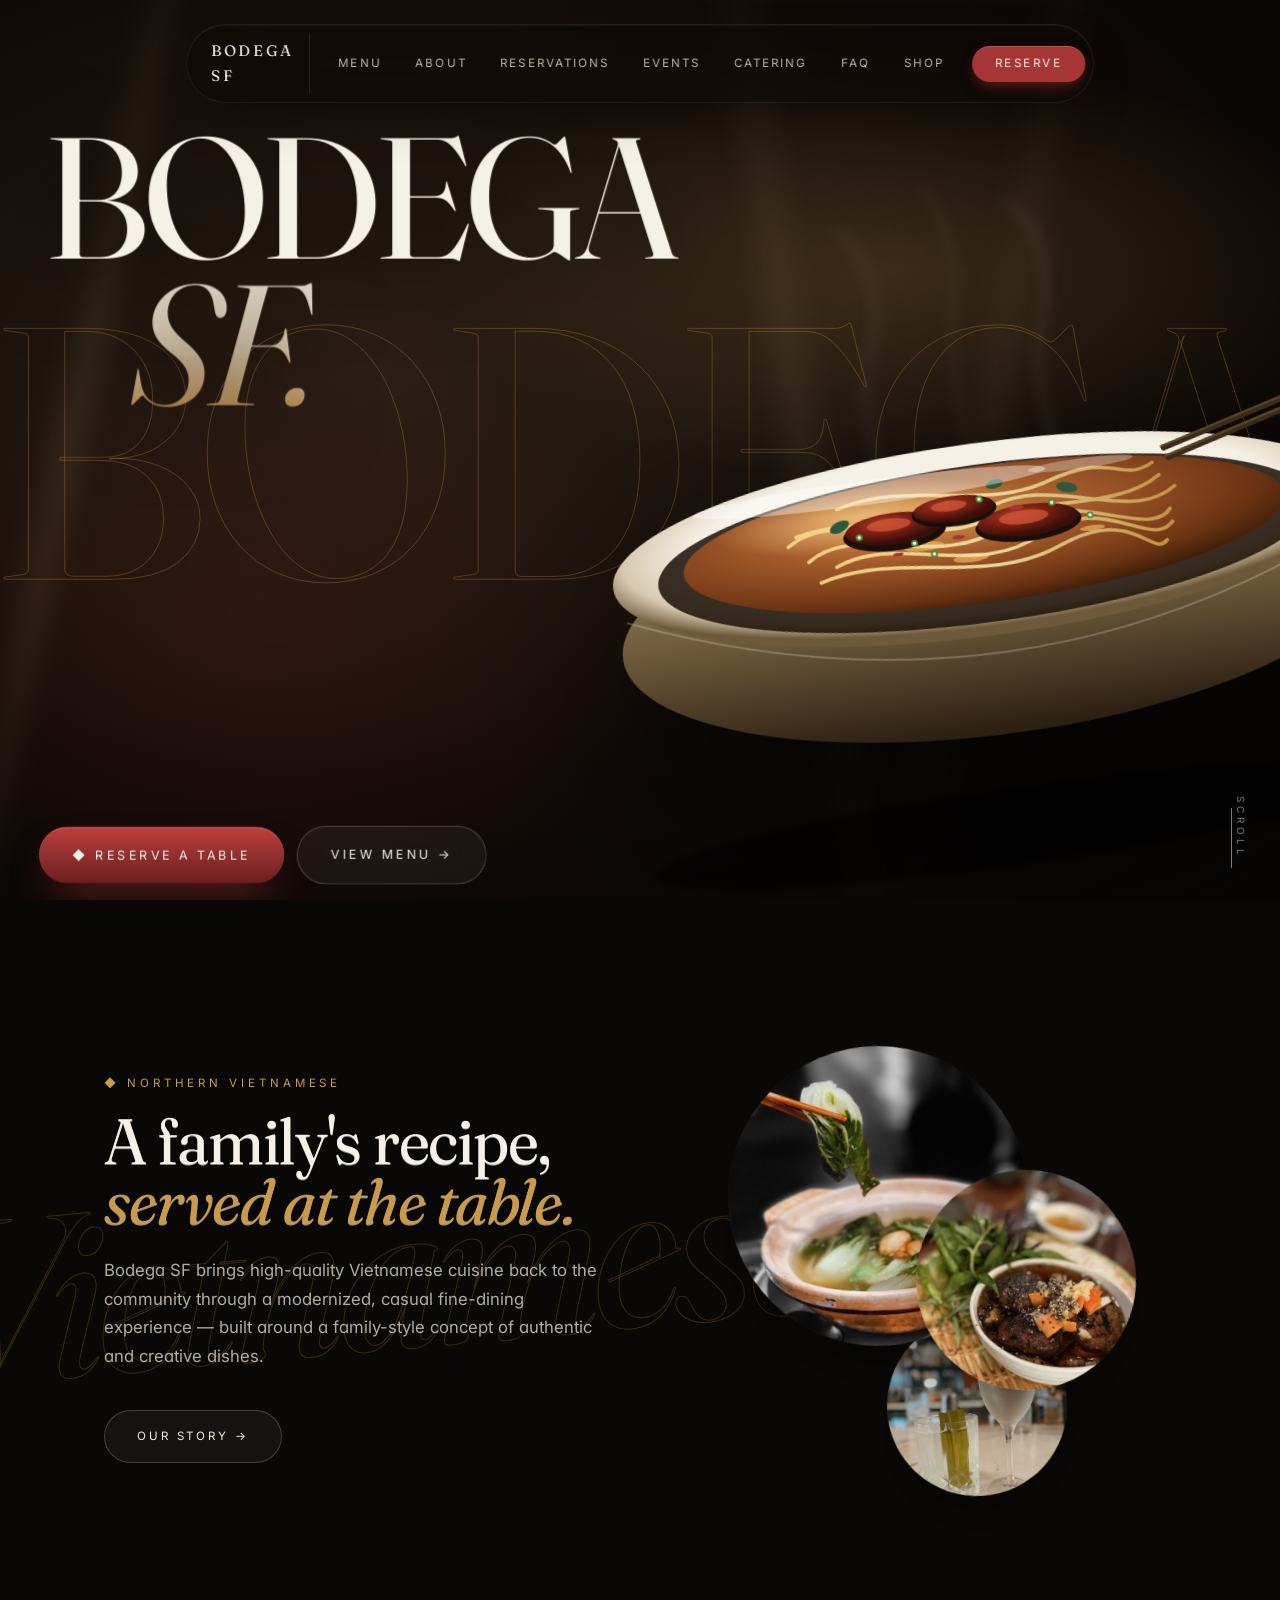
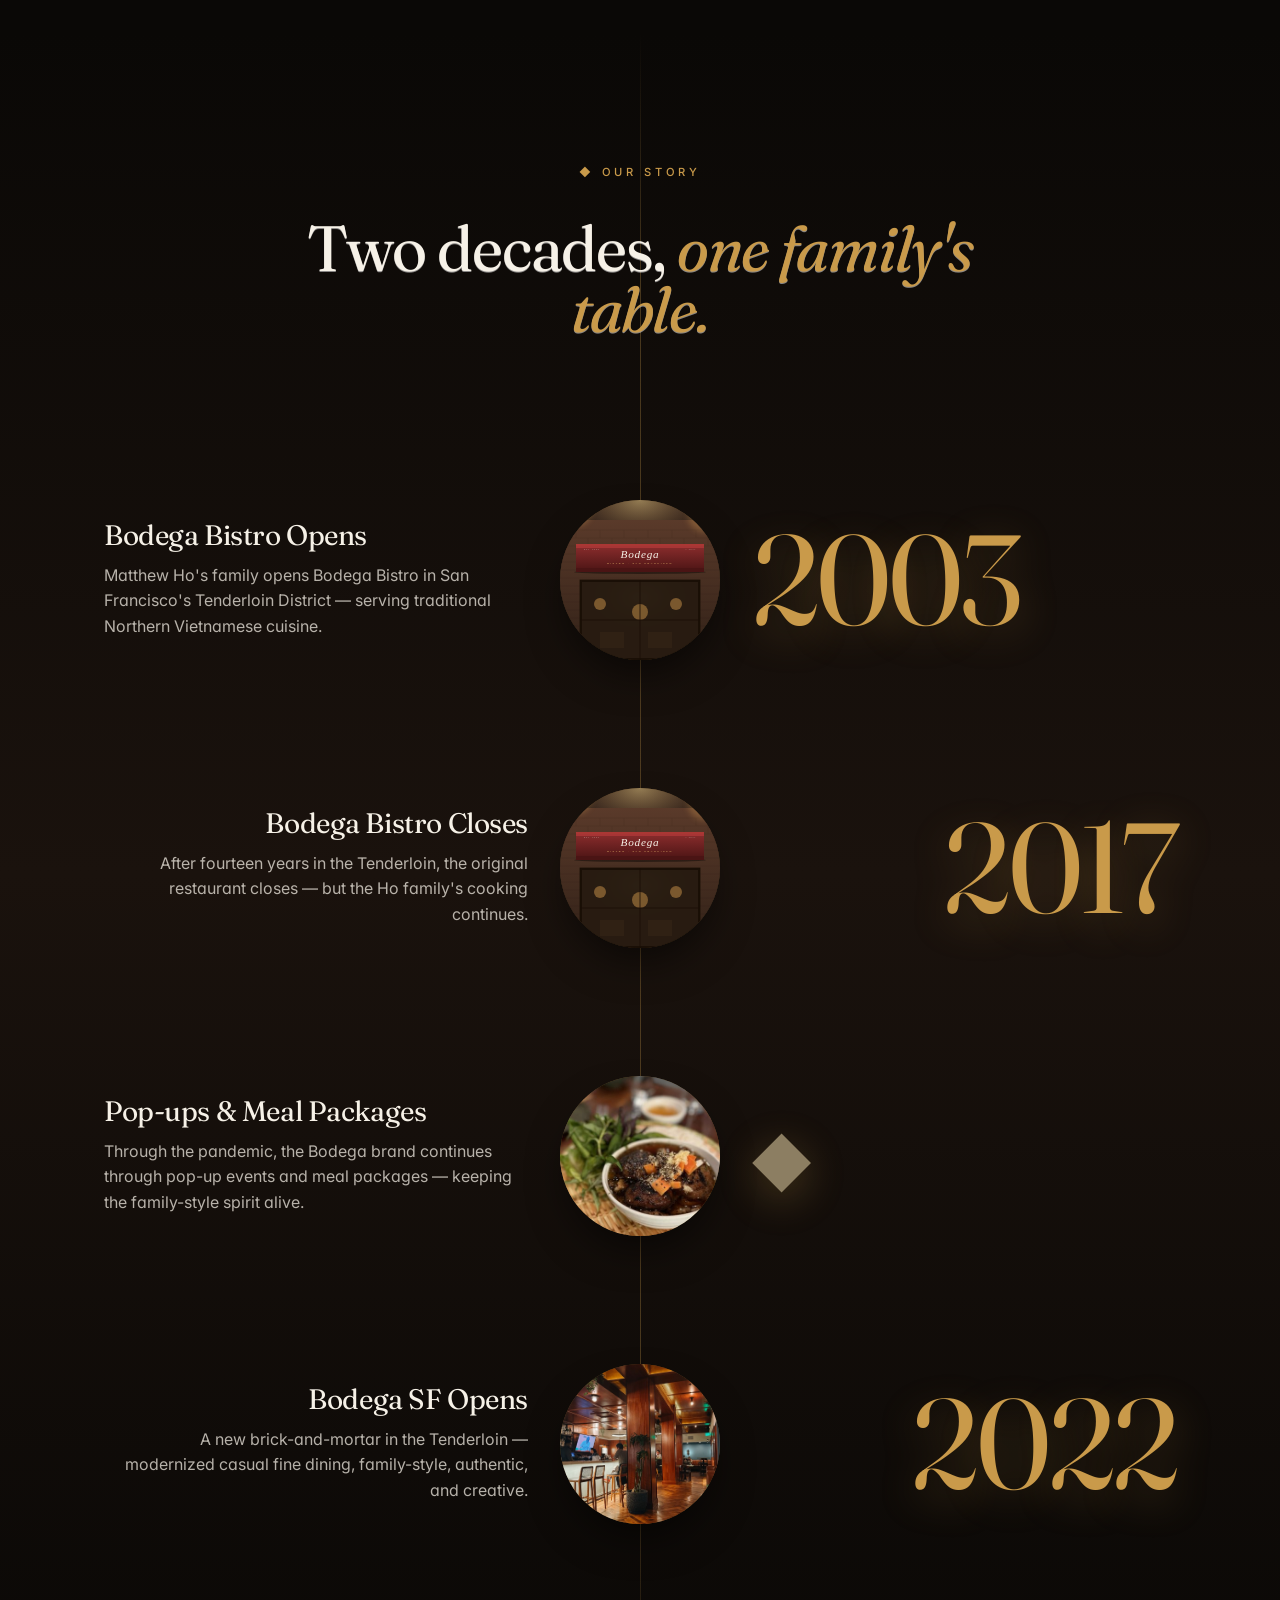
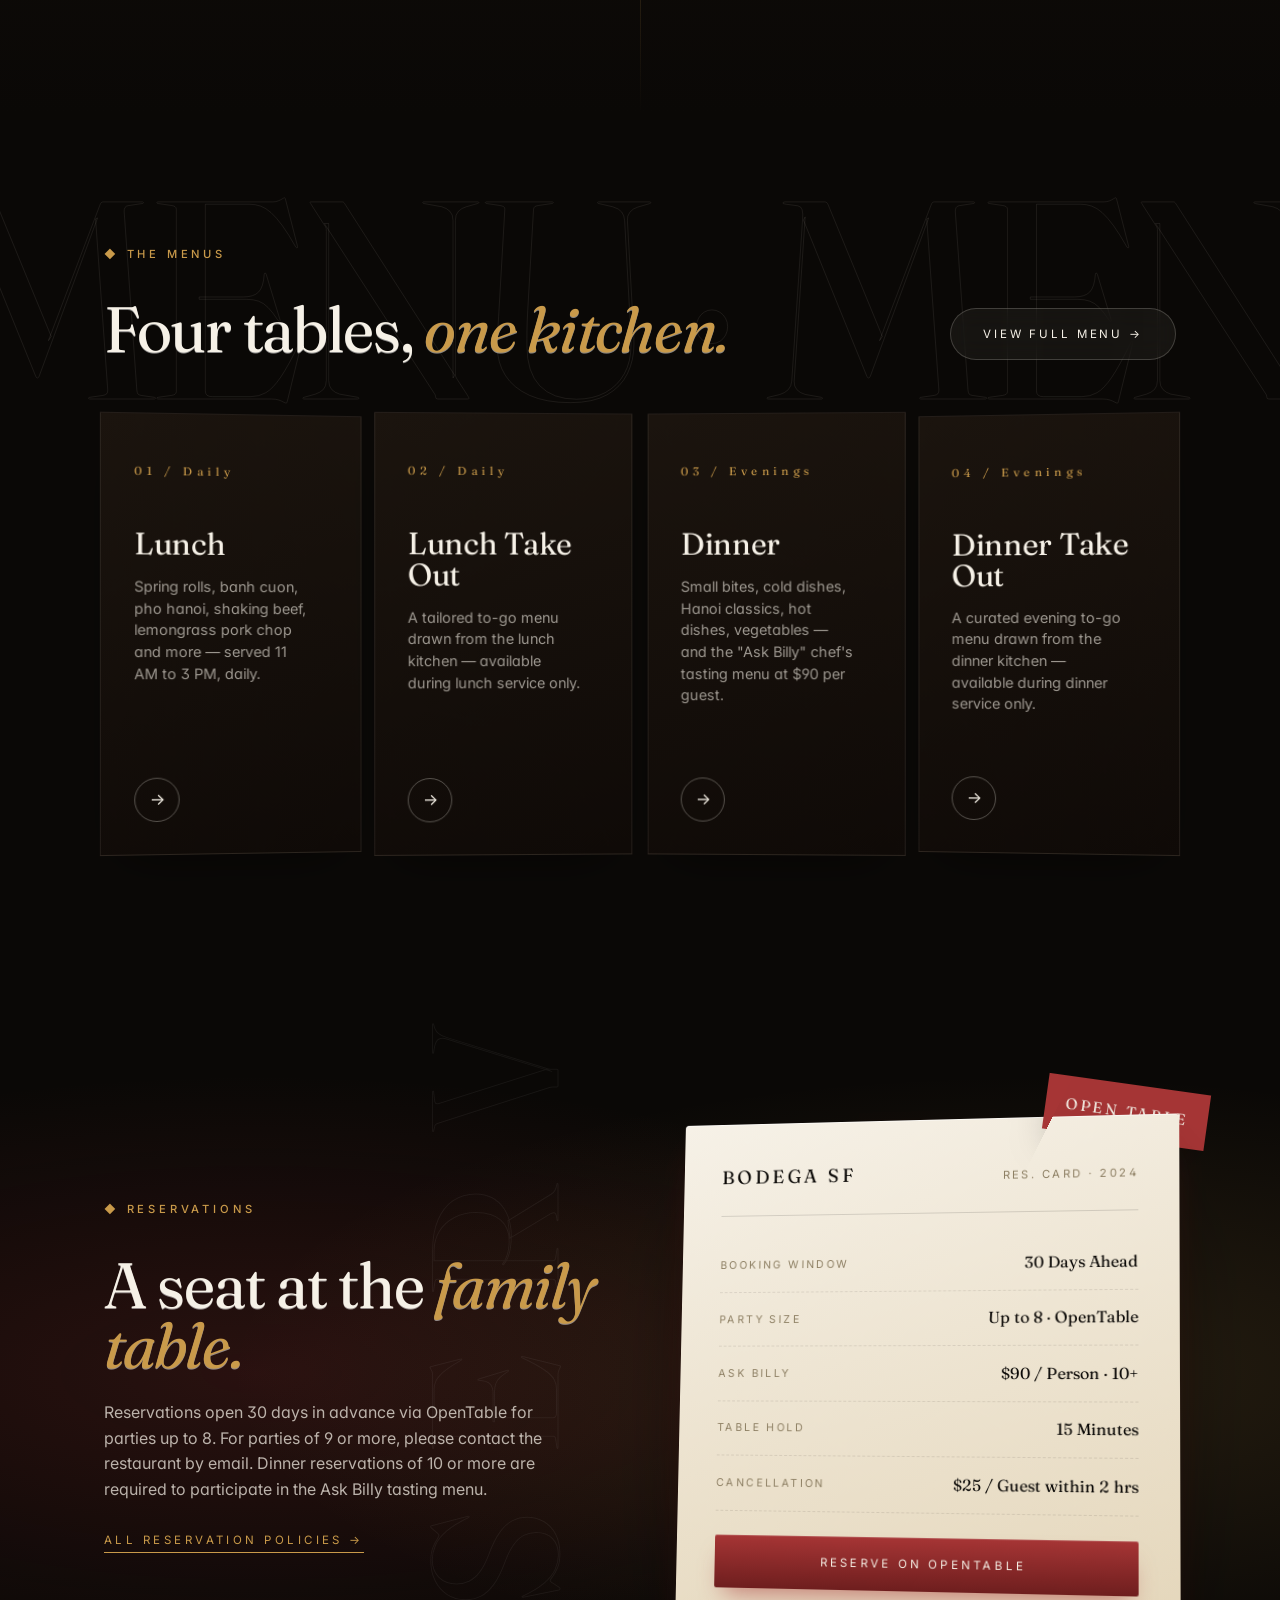
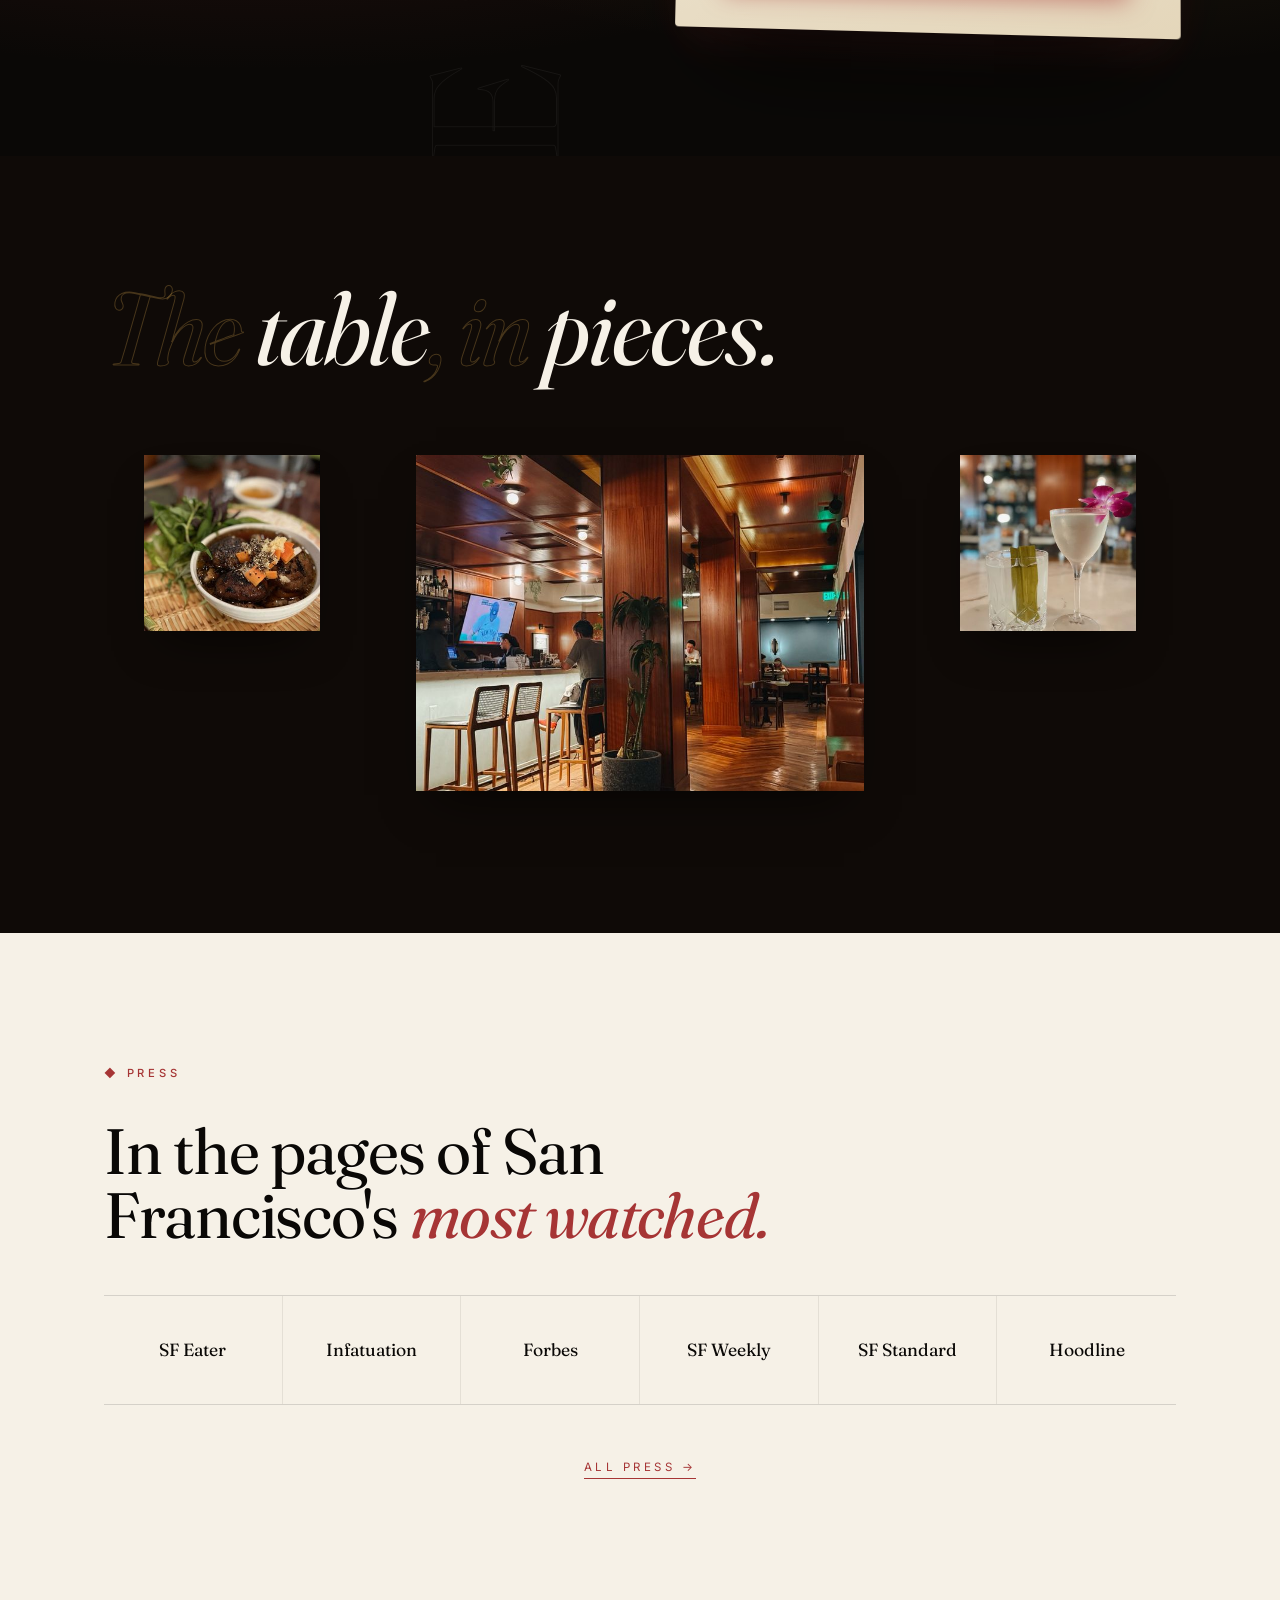
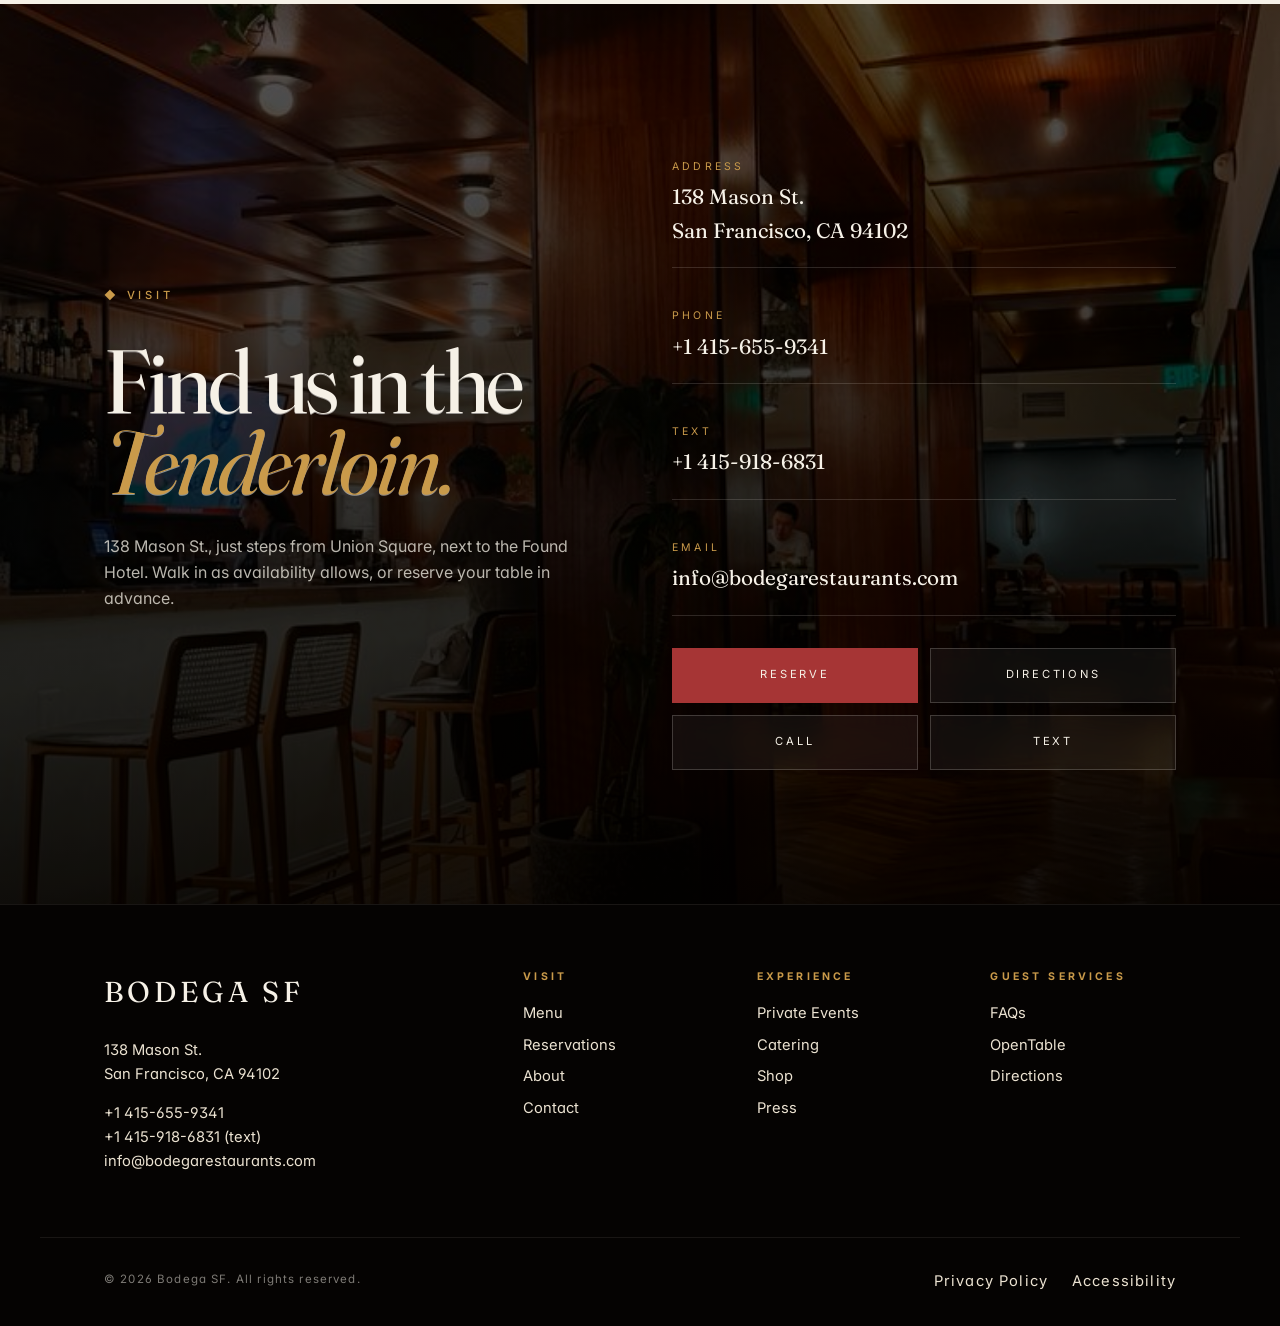
==== commit e559bd42: "Gallery: reduce to 3 photos in a clean editorial 3-up row Per request, "The table, in pieces." secti" ====
--- a/index.html
+++ b/index.html
@@ -259,22 +259,14 @@
 
       <div class="scatter-grid reveal">
         <figure class="shot s1">
+          <img src="images/photo-meatballs.png" alt="Bodega SF braised dish with Vietnamese herbs" loading="lazy">
+          <figcaption class="cap">◆ From the Kitchen</figcaption>
+        </figure>
+        <figure class="shot s2">
           <img src="images/photo-interior.jpg" alt="Bodega SF dining room — warm wood, herringbone floor, bar seating" loading="lazy">
           <figcaption class="cap">◆ The Dining Room</figcaption>
         </figure>
-        <figure class="shot s2">
-          <img src="images/photo-bar.png" alt="Guests at the Bodega SF bar counter" loading="lazy">
-          <figcaption class="cap">◆ The Bar</figcaption>
-        </figure>
         <figure class="shot s3">
-          <img src="images/photo-meatballs.png" alt="Bodega SF braised dish with Vietnamese herbs" loading="lazy">
-          <figcaption class="cap">◆ From the Kitchen</figcaption>
-        </figure>
-        <figure class="shot s4">
-          <img src="images/photo-bokchoy.png" alt="Clay pot with greens served at Bodega SF" loading="lazy">
-          <figcaption class="cap">◆ Clay Pot</figcaption>
-        </figure>
-        <figure class="shot s5">
           <img src="images/photo-cocktails.png" alt="Signature cocktails at the Bodega SF bar" loading="lazy">
           <figcaption class="cap">◆ The Pour</figcaption>
         </figure>
--- a/css/experience.css
+++ b/css/experience.css
@@ -746,28 +746,23 @@
 }
 .scatter-grid .shot:hover .cap { opacity: 1; transform: translateY(0); }
 
-/* Editorial layout — 12-col grid, 2 rows */
-.scatter-grid .s1 { grid-column: span 7; grid-row: 1; aspect-ratio: 4/3; }        /* interior wide */
-.scatter-grid .s2 { grid-column: span 5; grid-row: 1 / span 2; aspect-ratio: 3/5; }/* bar portrait, tall across 2 rows */
-.scatter-grid .s3 { grid-column: span 3; grid-row: 2; aspect-ratio: 1/1; }         /* meatballs */
-.scatter-grid .s4 { grid-column: span 2; grid-row: 2; aspect-ratio: 1/1; }         /* bokchoy */
-.scatter-grid .s5 { grid-column: span 2; grid-row: 2; aspect-ratio: 1/1; }         /* cocktails */
+/* Editorial 3-photo layout — center hero flanked by two squares */
+.scatter-grid .s1 { grid-column: span 3; grid-row: 1; aspect-ratio: 1/1; }   /* meatballs — left square */
+.scatter-grid .s2 { grid-column: span 6; grid-row: 1; aspect-ratio: 4/3; }   /* interior — center hero */
+.scatter-grid .s3 { grid-column: span 3; grid-row: 1; aspect-ratio: 1/1; }   /* cocktails — right square */
 
 /* Tablet */
 @media (max-width: 1024px){
-  .scatter-grid .s1 { grid-column: span 7; aspect-ratio: 16/10; }
-  .scatter-grid .s2 { grid-column: span 5; aspect-ratio: 3/5; }
-  .scatter-grid .s3 { grid-column: span 3; }
-  .scatter-grid .s4 { grid-column: span 2; }
-  .scatter-grid .s5 { grid-column: span 2; }
+  .scatter-grid .s1 { grid-column: span 4; aspect-ratio: 1/1; }
+  .scatter-grid .s2 { grid-column: span 12; grid-row: 2; aspect-ratio: 16/9; }
+  .scatter-grid .s3 { grid-column: span 4; aspect-ratio: 1/1; }
+  .scatter-grid .s1, .scatter-grid .s3 { grid-row: 1; grid-column: span 6; }
 }
 
 /* Mobile */
 @media (max-width: 720px){
-  .scatter-grid { grid-template-columns: 1fr 1fr; gap: .75rem; }
-  .scatter-grid .shot { grid-column: span 1 !important; grid-row: auto !important; aspect-ratio: 1 !important; }
-  .scatter-grid .s1 { grid-column: span 2 !important; aspect-ratio: 4/3 !important; }
-  .scatter-grid .s2 { grid-column: span 2 !important; aspect-ratio: 4/5 !important; }
+  .scatter-grid { grid-template-columns: 1fr; gap: .75rem; }
+  .scatter-grid .shot { grid-column: span 1 !important; grid-row: auto !important; aspect-ratio: 4/3 !important; }
 }
 
 /* ---------- PRESS editorial strip ---------- */
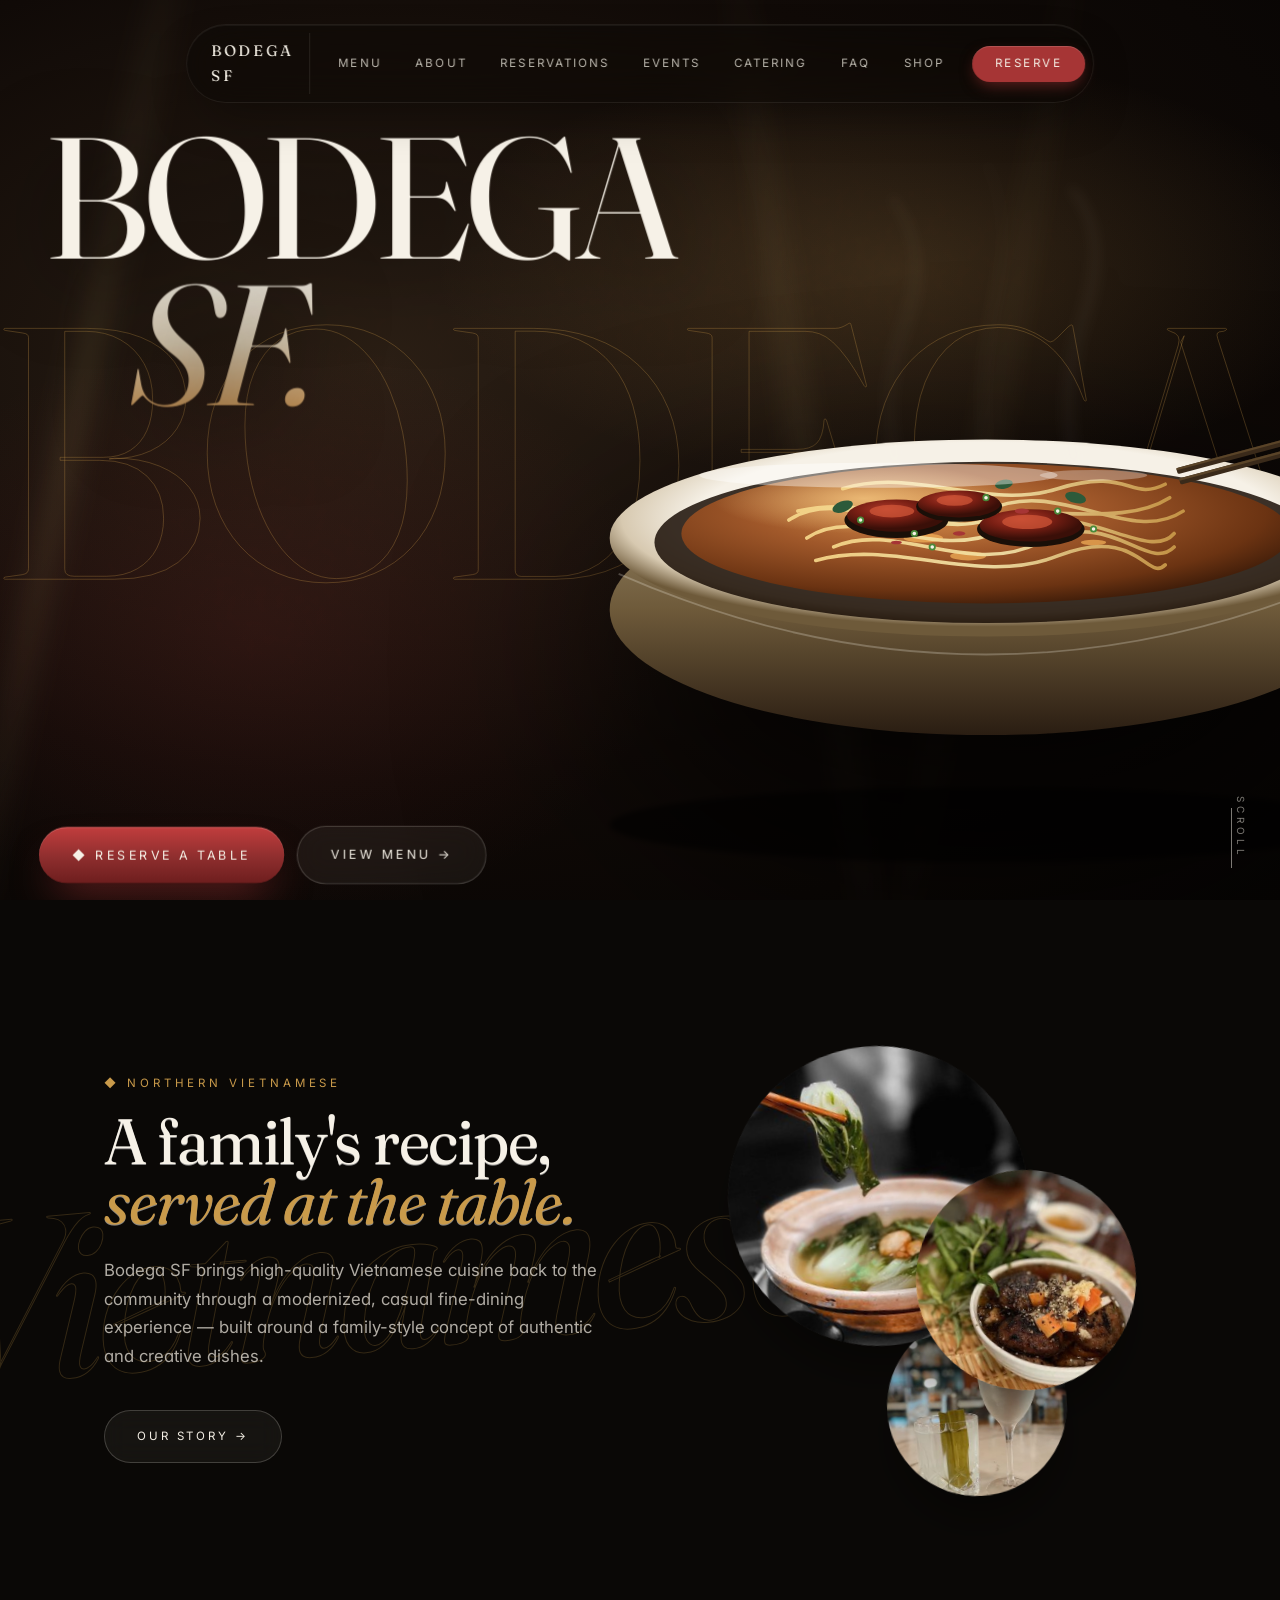
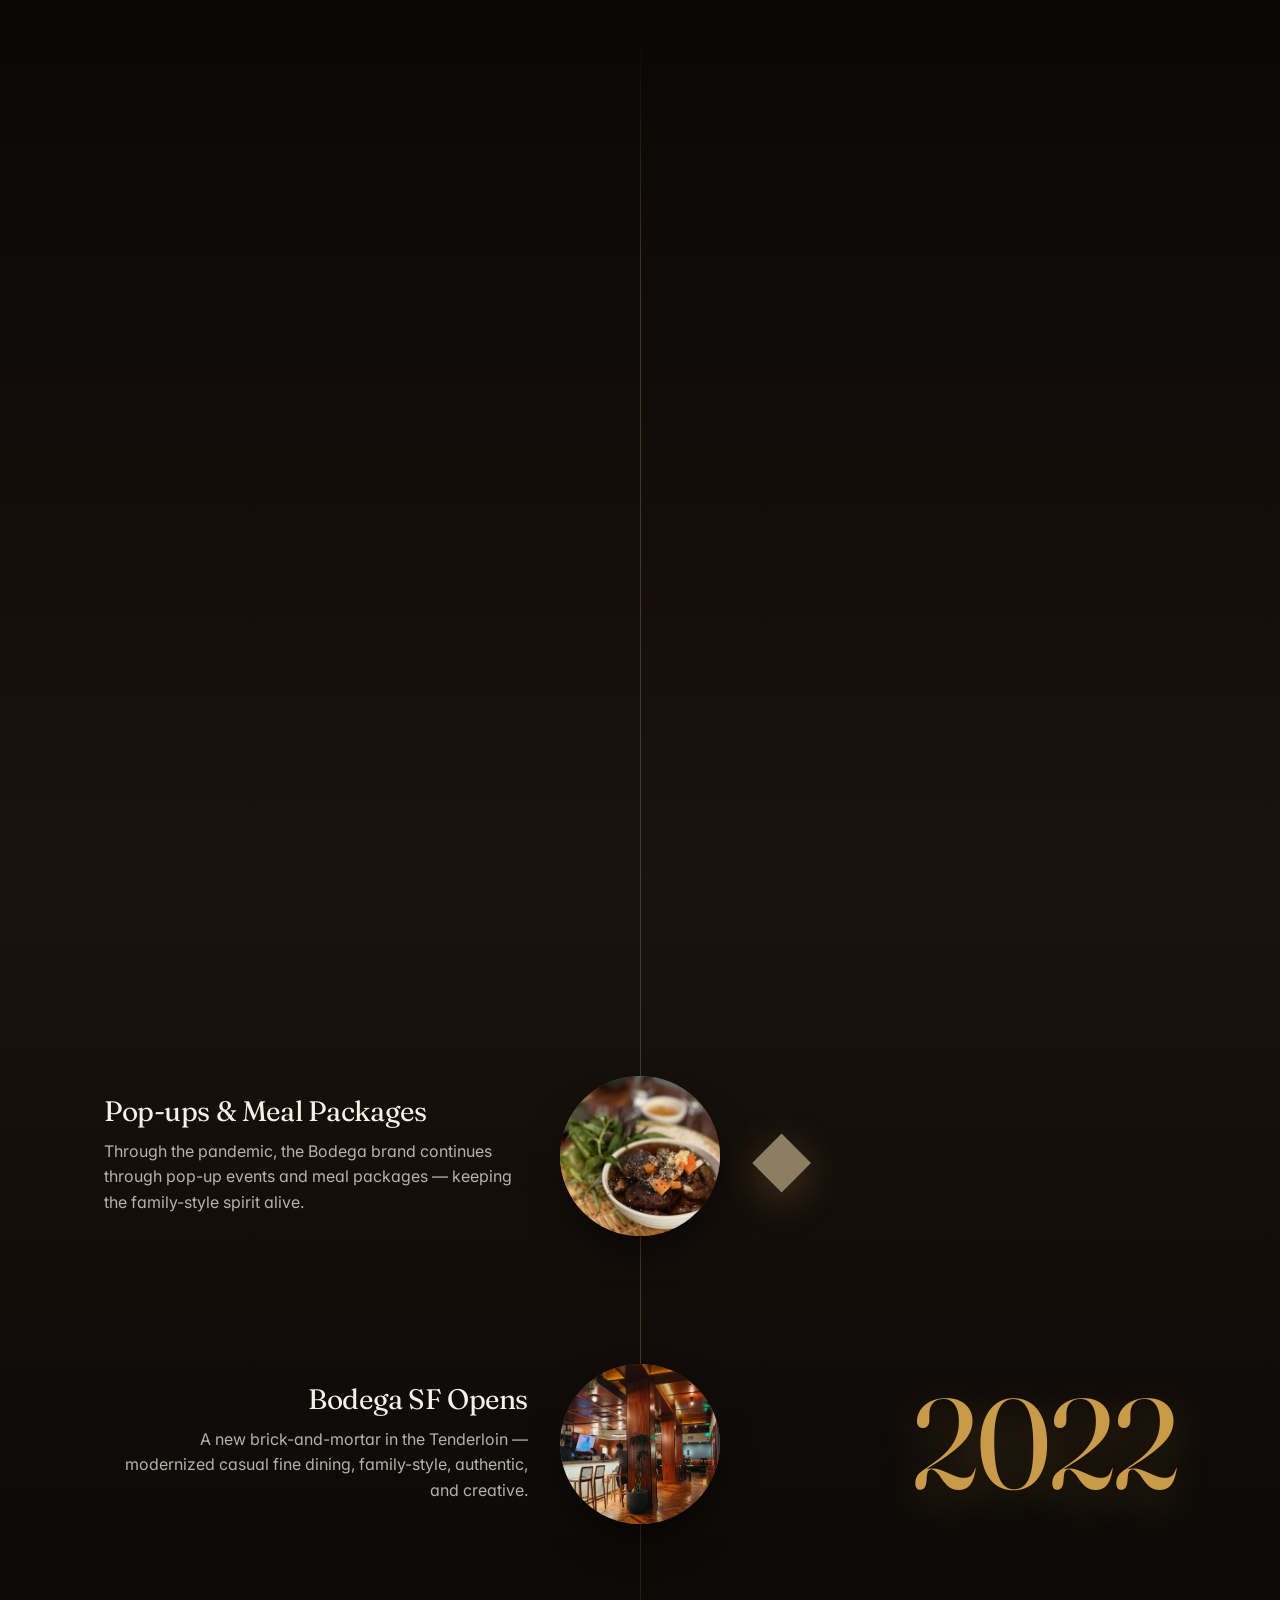
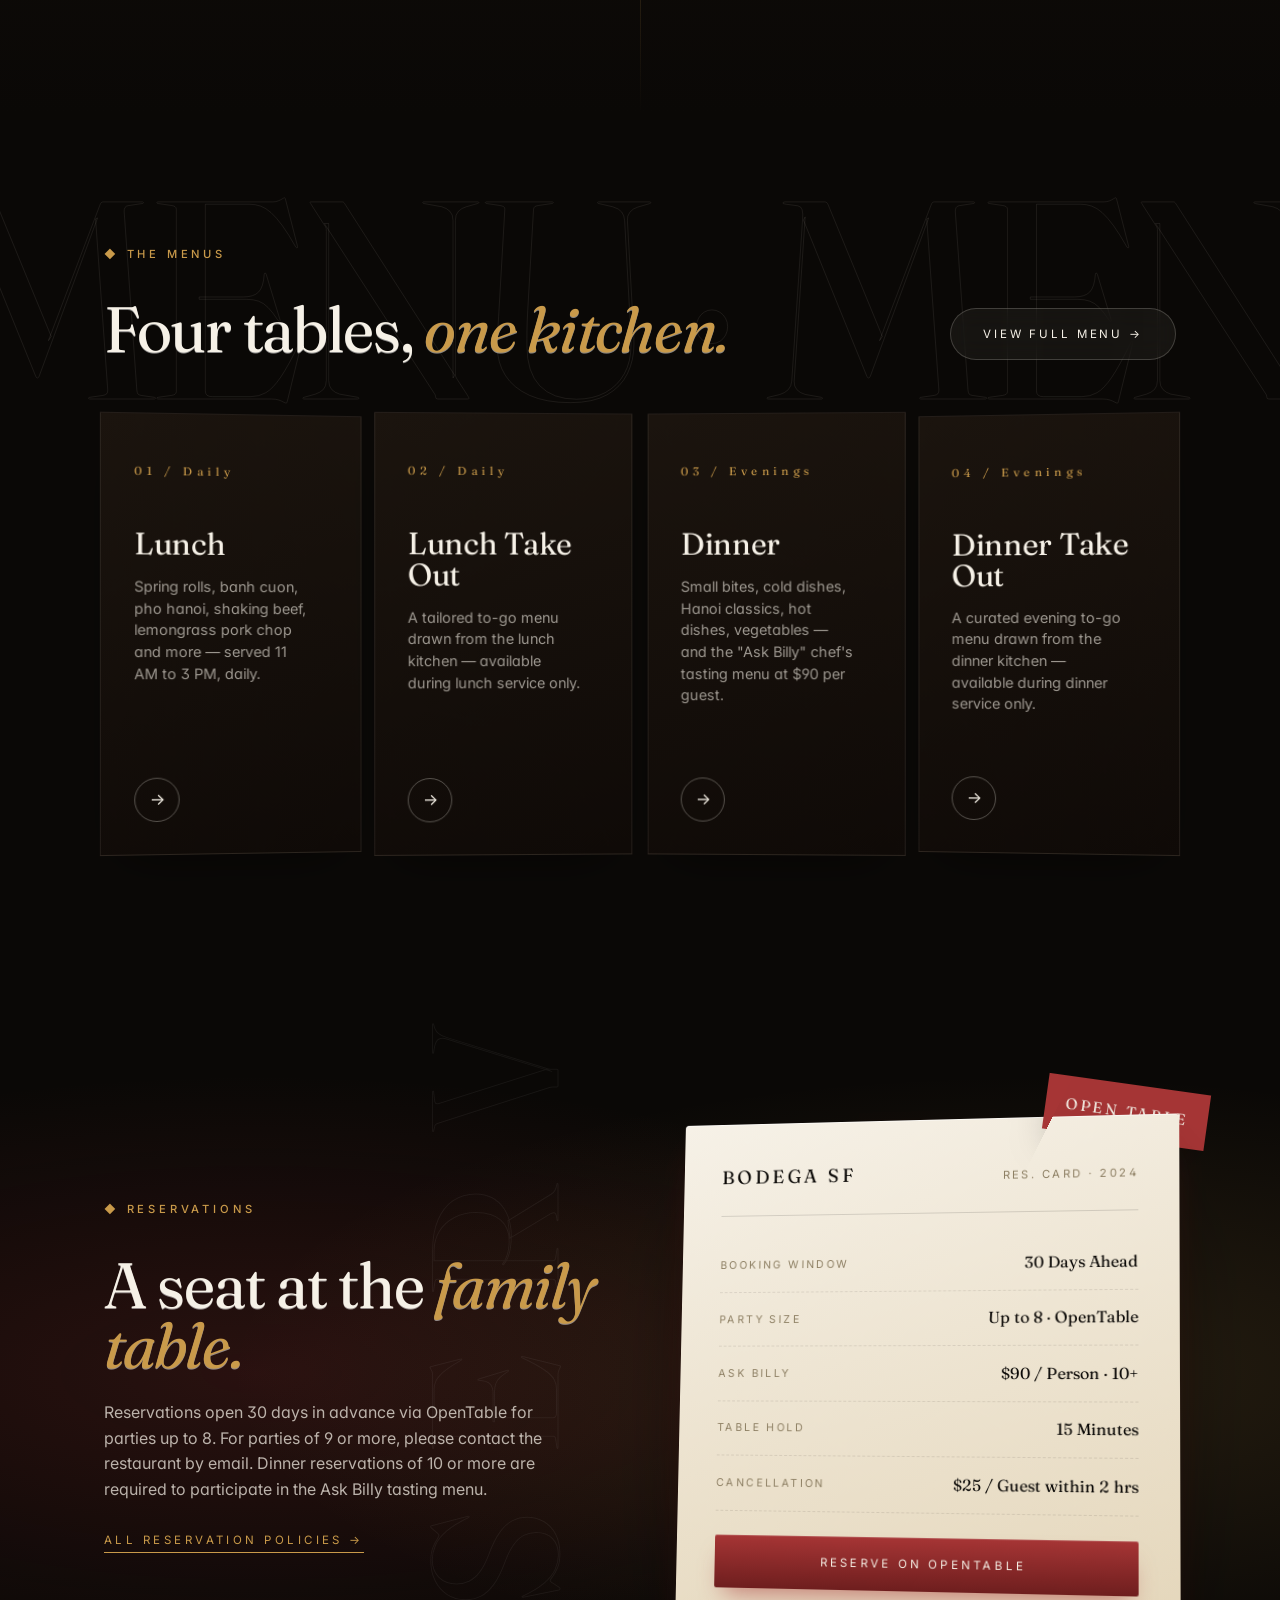
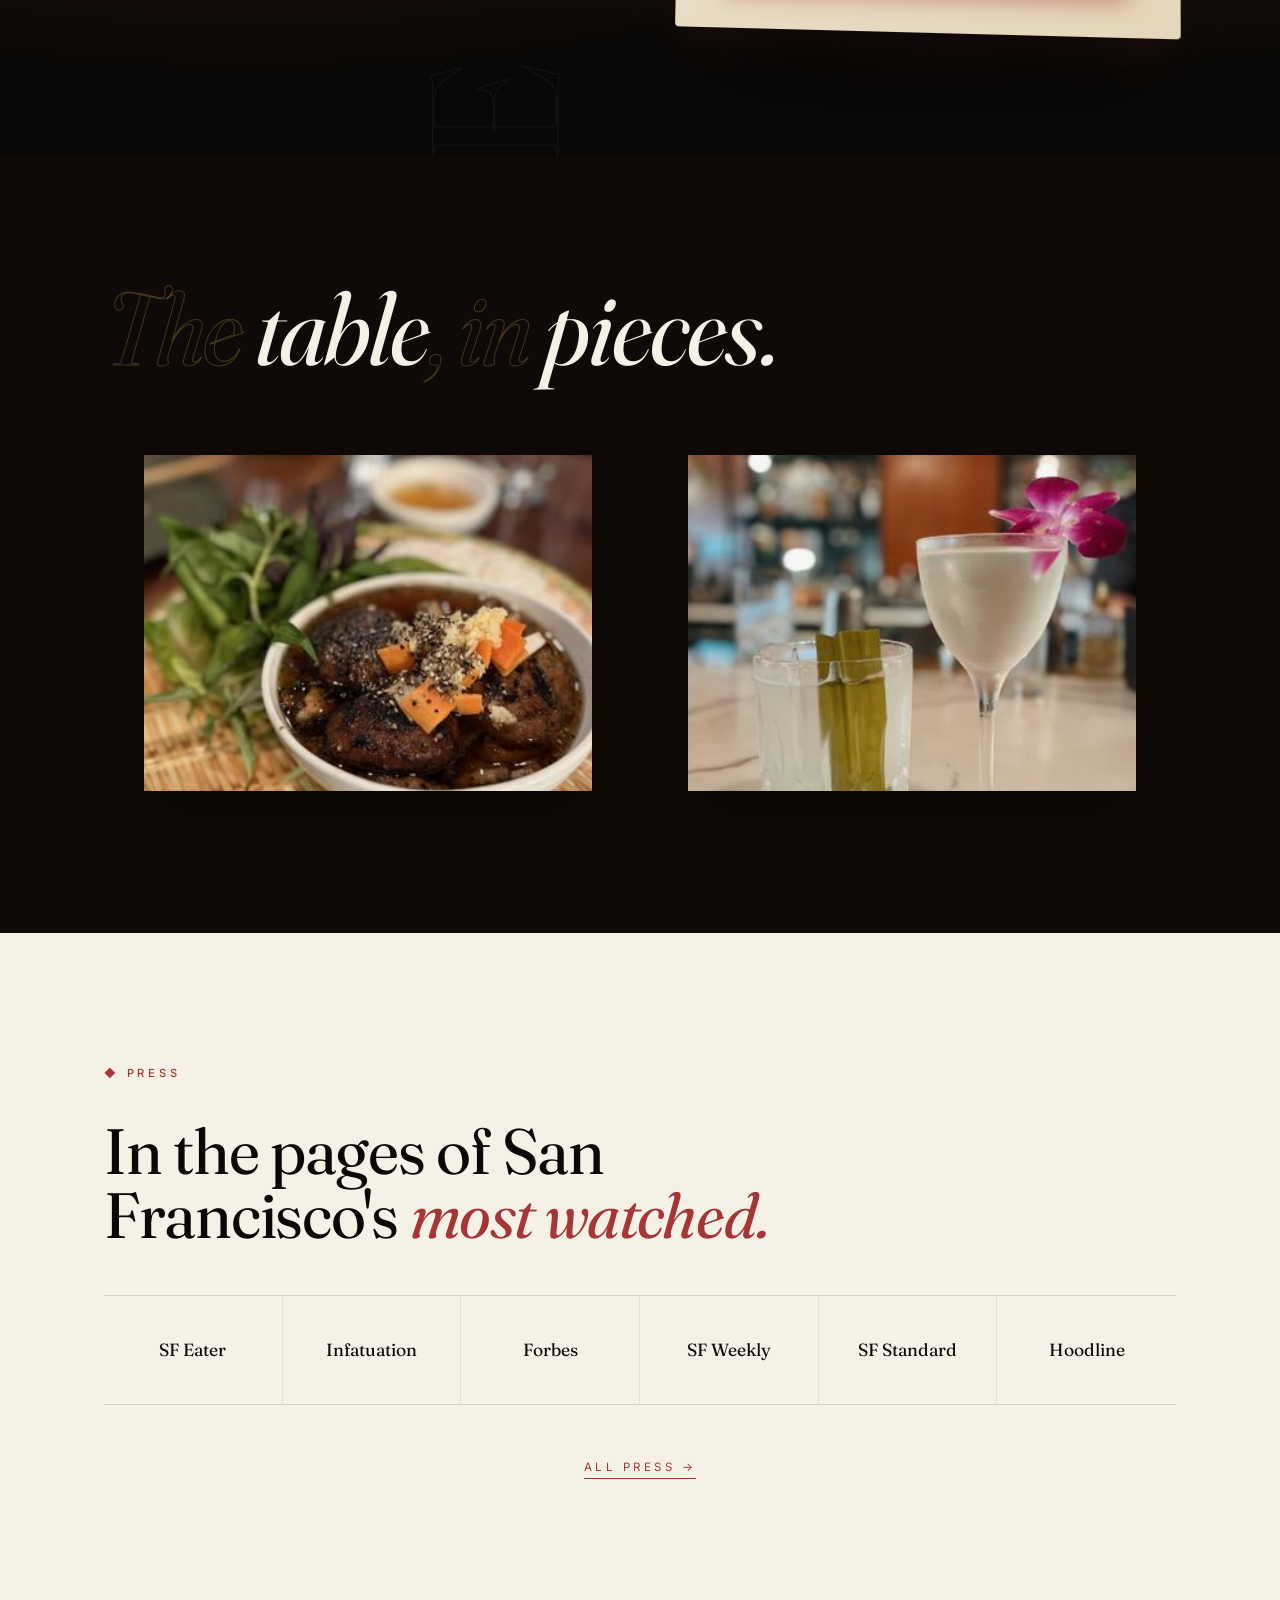
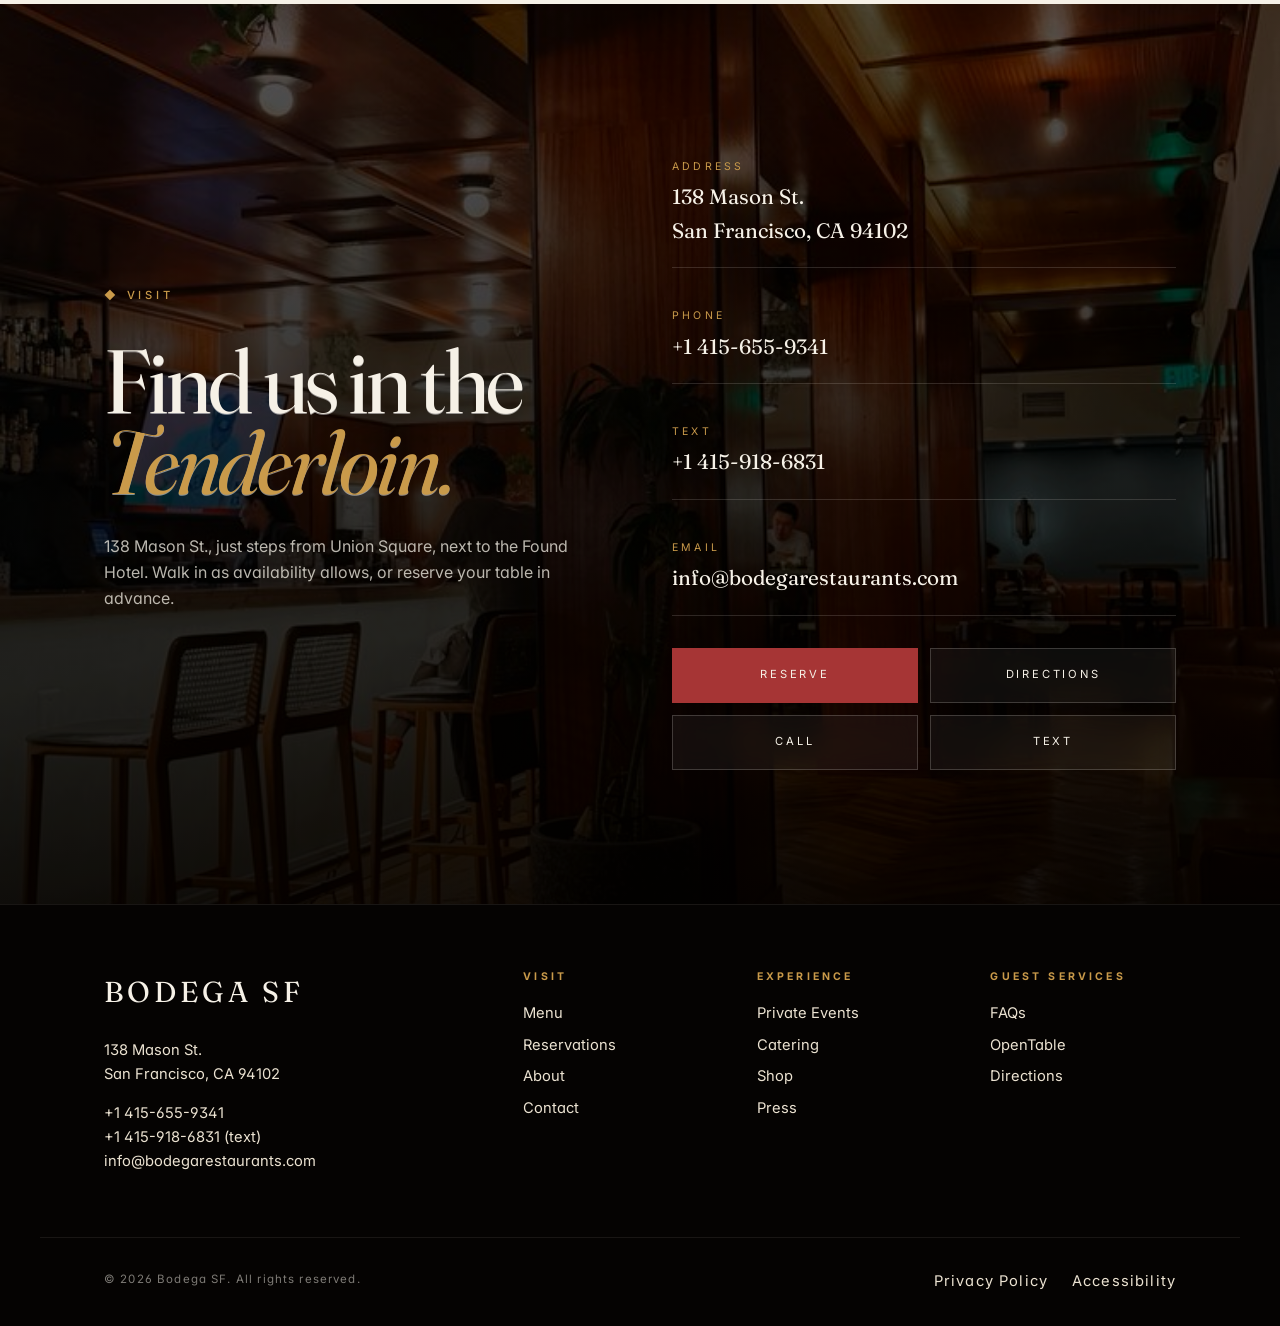
==== commit e8f8f518: "Gallery: remove the middle (interior) column — now 2 photos side by side Per request, dropped the ce" ====
--- a/index.html
+++ b/index.html
@@ -261,10 +261,6 @@
         <figure class="shot s1">
           <img src="images/photo-meatballs.png" alt="Bodega SF braised dish with Vietnamese herbs" loading="lazy">
           <figcaption class="cap">◆ From the Kitchen</figcaption>
-        </figure>
-        <figure class="shot s2">
-          <img src="images/photo-interior.jpg" alt="Bodega SF dining room — warm wood, herringbone floor, bar seating" loading="lazy">
-          <figcaption class="cap">◆ The Dining Room</figcaption>
         </figure>
         <figure class="shot s3">
           <img src="images/photo-cocktails.png" alt="Signature cocktails at the Bodega SF bar" loading="lazy">
--- a/css/experience.css
+++ b/css/experience.css
@@ -746,18 +746,9 @@
 }
 .scatter-grid .shot:hover .cap { opacity: 1; transform: translateY(0); }
 
-/* Editorial 3-photo layout — center hero flanked by two squares */
-.scatter-grid .s1 { grid-column: span 3; grid-row: 1; aspect-ratio: 1/1; }   /* meatballs — left square */
-.scatter-grid .s2 { grid-column: span 6; grid-row: 1; aspect-ratio: 4/3; }   /* interior — center hero */
-.scatter-grid .s3 { grid-column: span 3; grid-row: 1; aspect-ratio: 1/1; }   /* cocktails — right square */
-
-/* Tablet */
-@media (max-width: 1024px){
-  .scatter-grid .s1 { grid-column: span 4; aspect-ratio: 1/1; }
-  .scatter-grid .s2 { grid-column: span 12; grid-row: 2; aspect-ratio: 16/9; }
-  .scatter-grid .s3 { grid-column: span 4; aspect-ratio: 1/1; }
-  .scatter-grid .s1, .scatter-grid .s3 { grid-row: 1; grid-column: span 6; }
-}
+/* Editorial 2-photo layout — side by side */
+.scatter-grid .s1 { grid-column: span 6; grid-row: 1; aspect-ratio: 4/3; }   /* meatballs */
+.scatter-grid .s3 { grid-column: span 6; grid-row: 1; aspect-ratio: 4/3; }   /* cocktails */
 
 /* Mobile */
 @media (max-width: 720px){
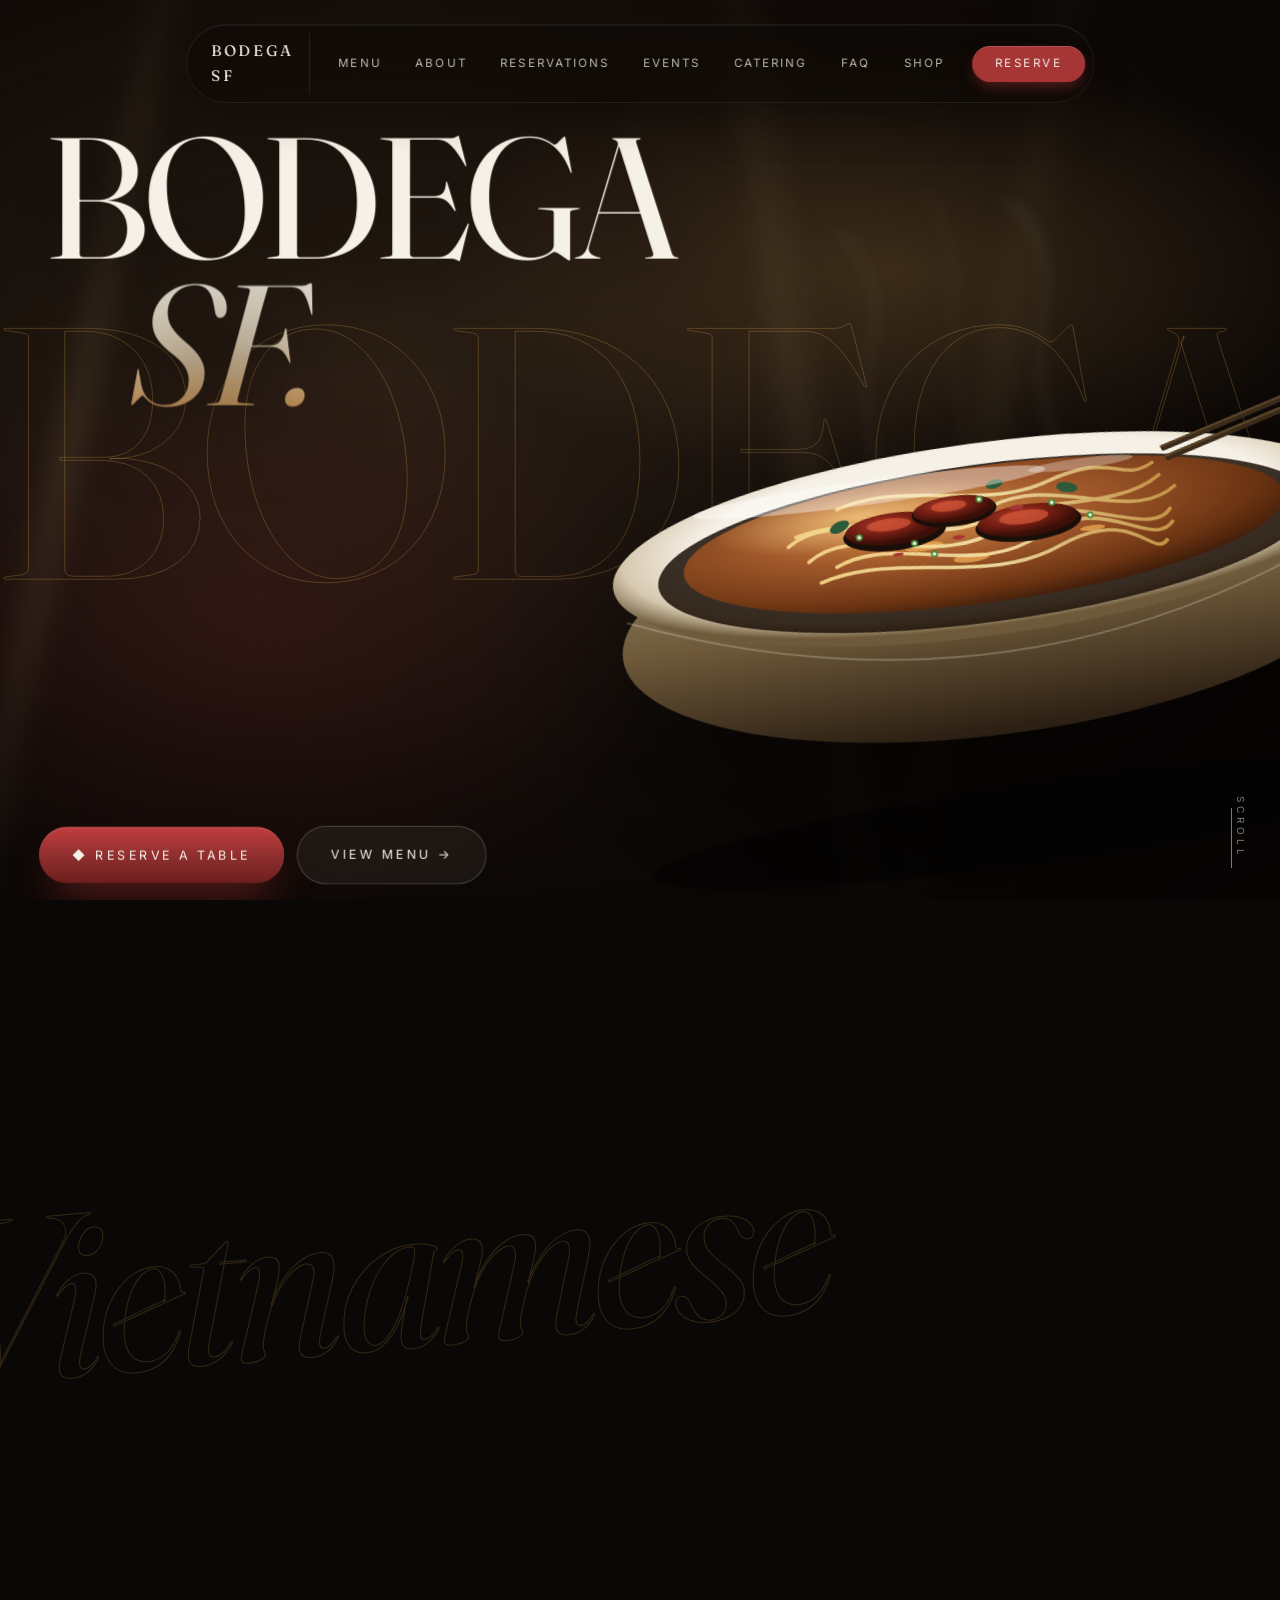
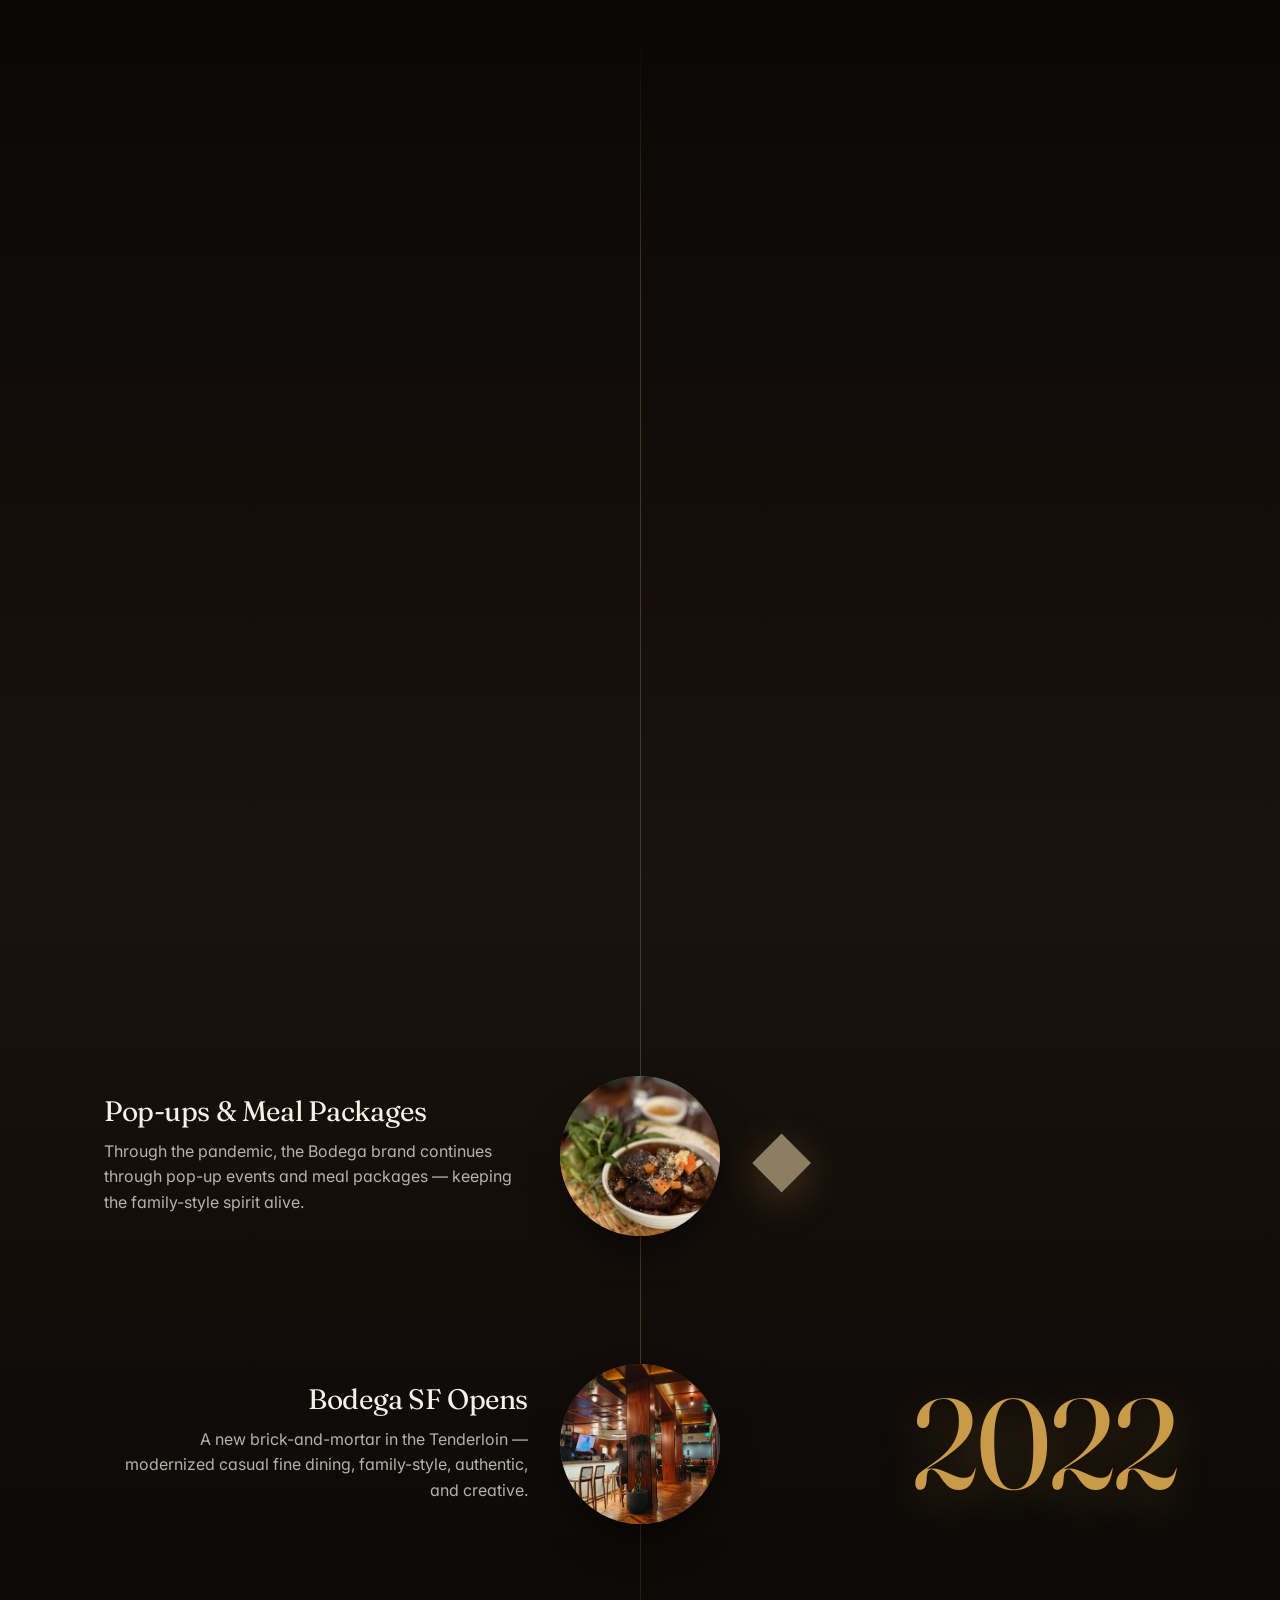
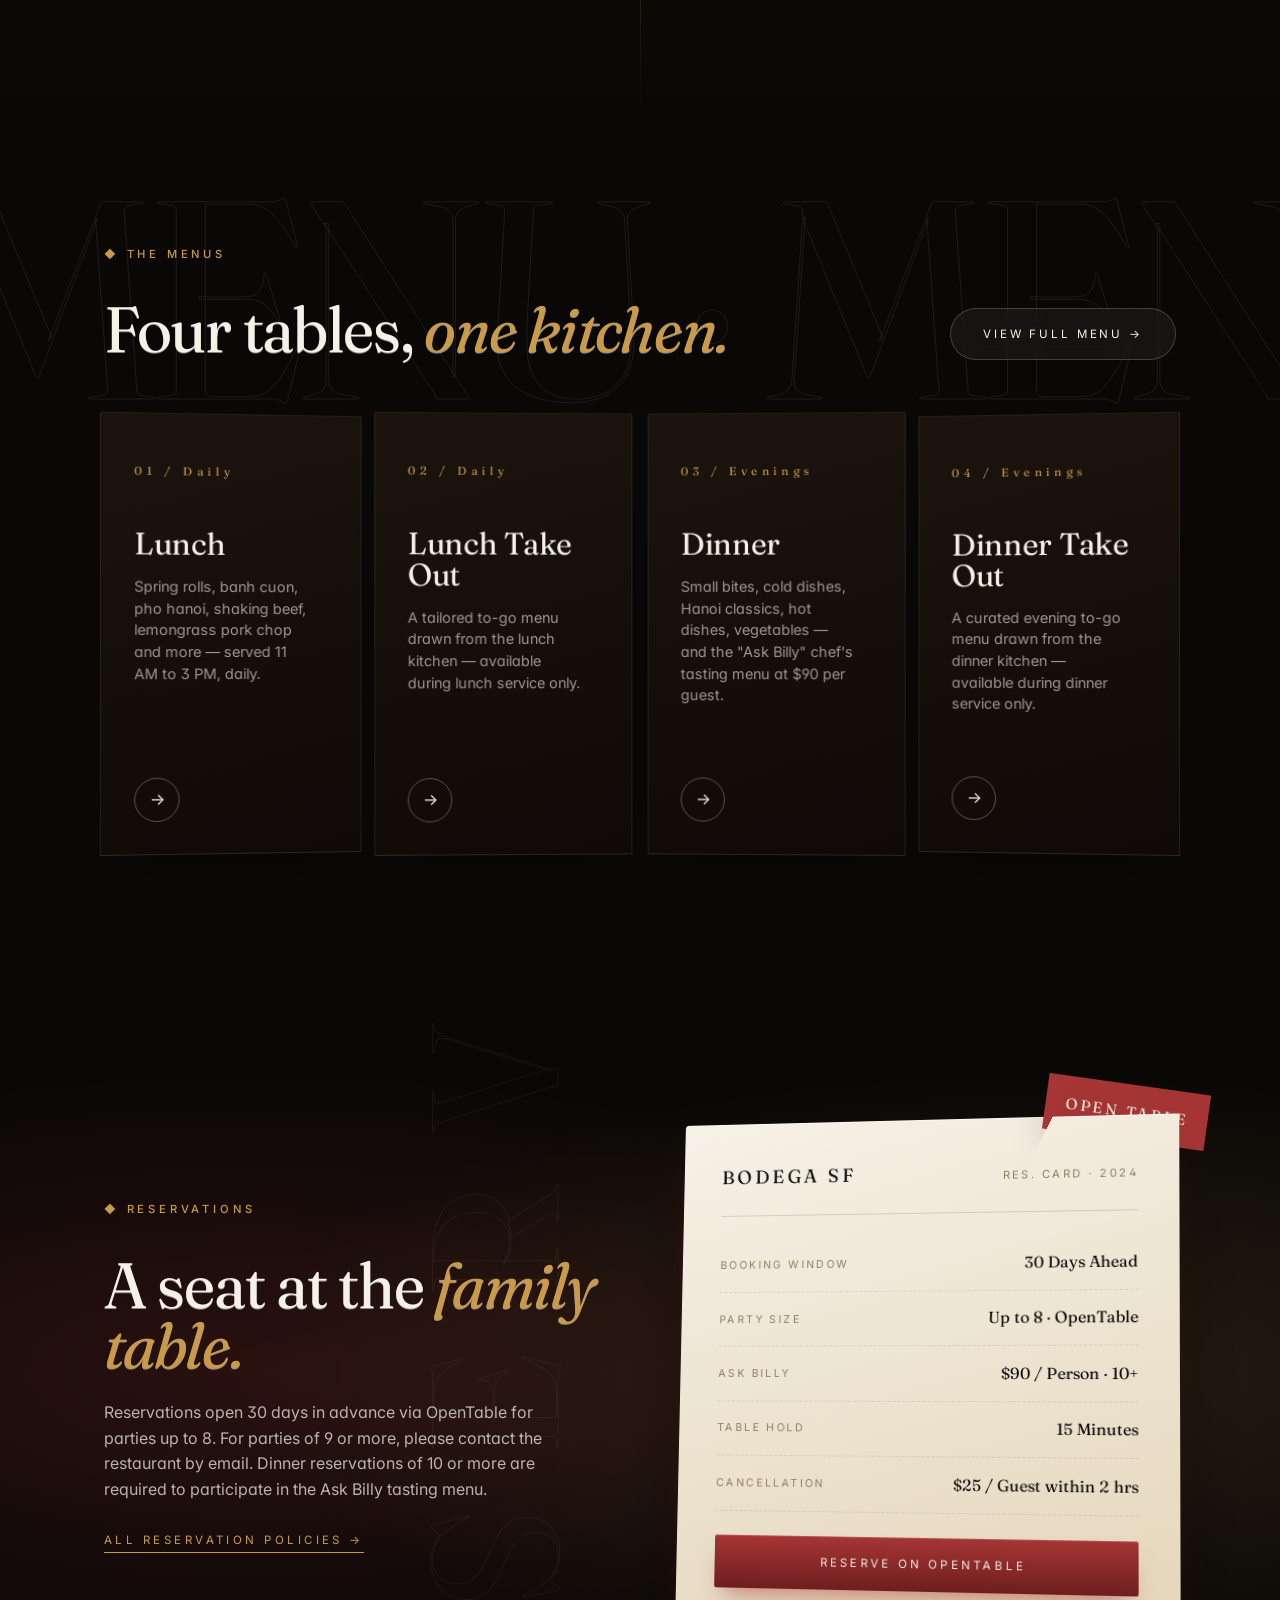
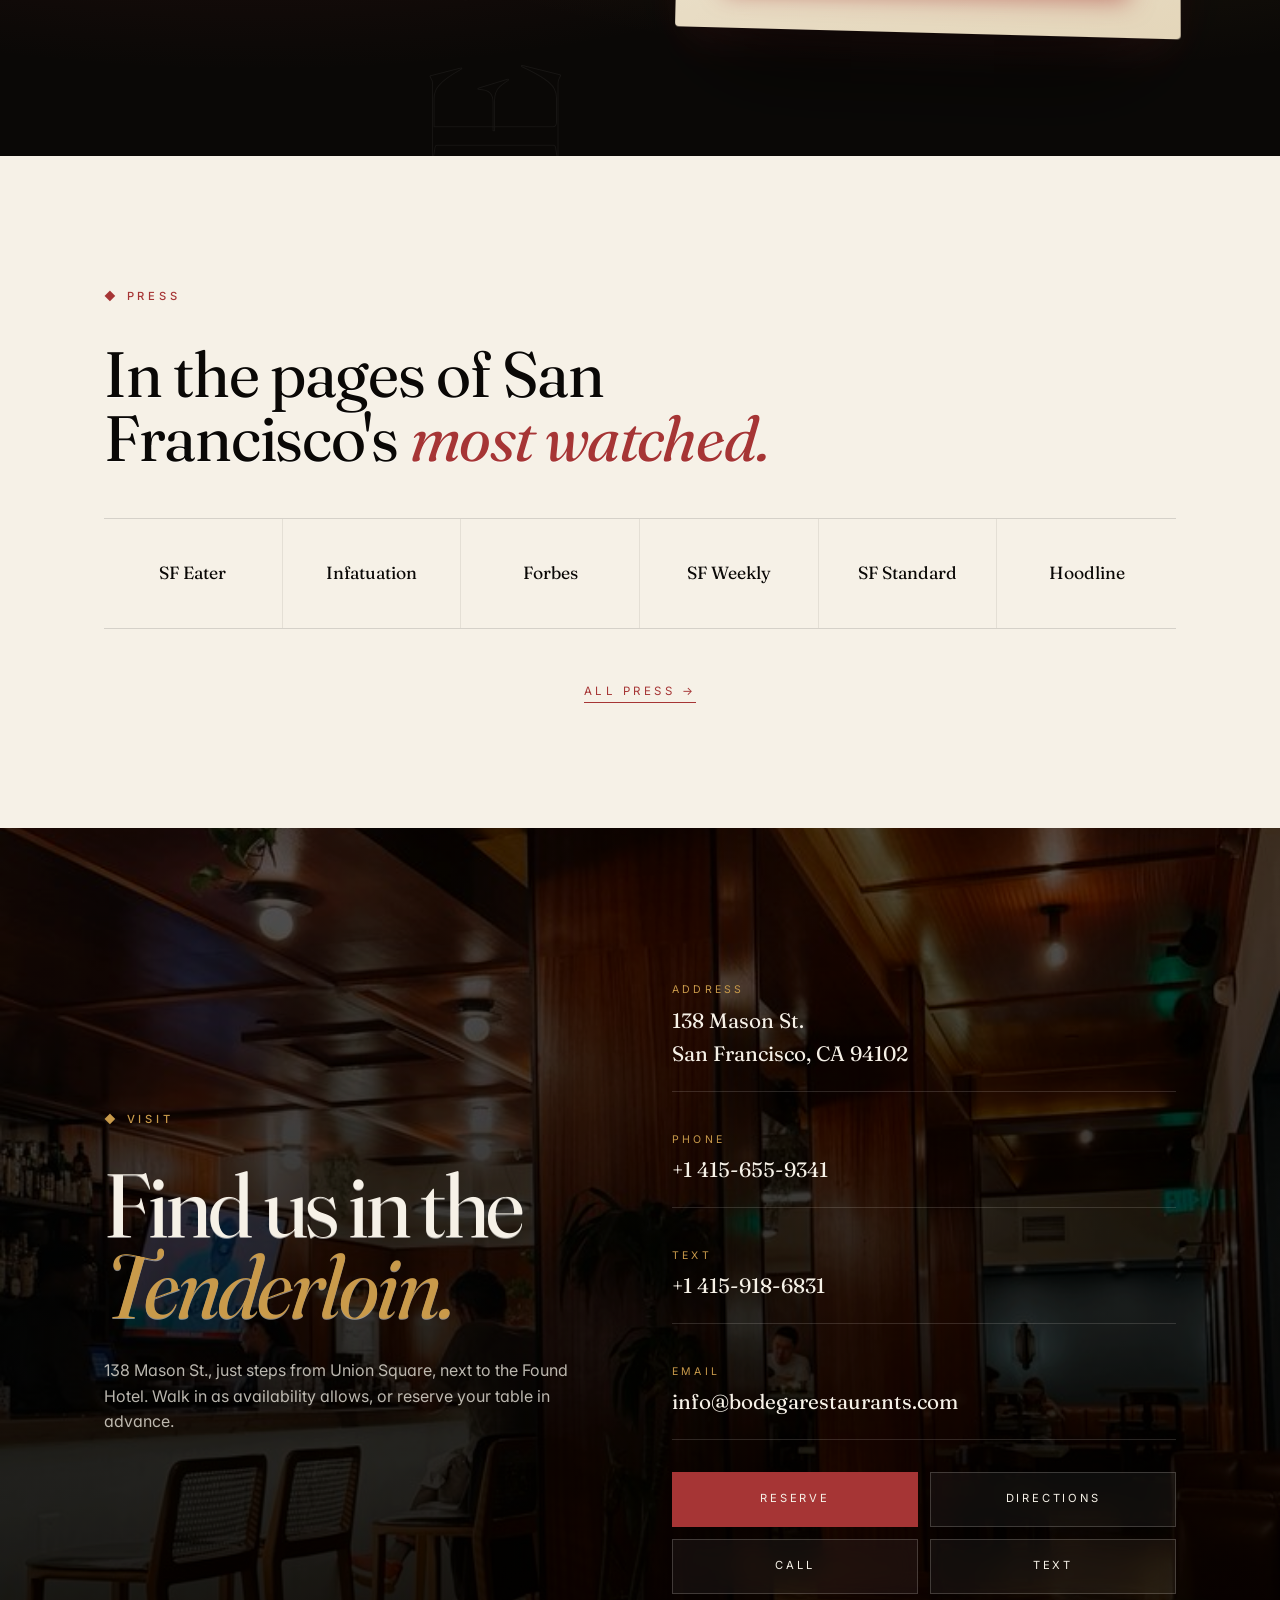
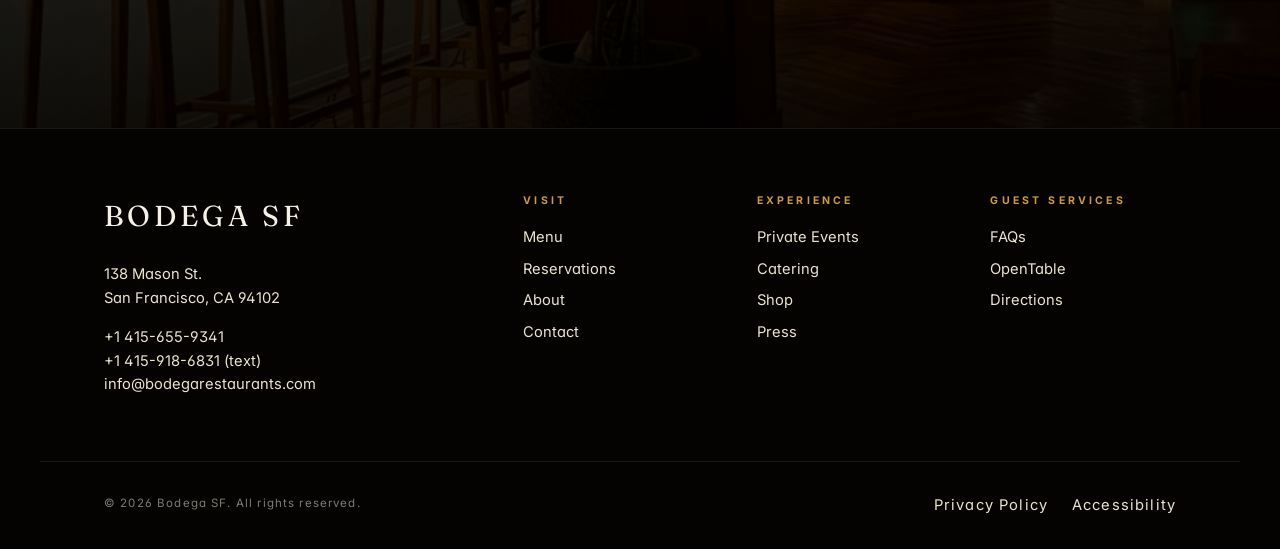
==== commit 15339762: "Remove "The table, in pieces." gallery section entirely Per request, the scatter gallery (headline +" ====
--- a/index.html
+++ b/index.html
@@ -248,29 +248,7 @@
     </div>
   </section>
 
-  <!-- ====================================================== -->
-  <!-- 6. SCATTER GALLERY                                     -->
-  <!-- ====================================================== -->
-  <section class="scatter">
-    <div class="inner">
-      <div class="reveal">
-        <p class="mega-tag">The <strong>table</strong>, in <strong>pieces.</strong></p>
-      </div>
-
-      <div class="scatter-grid reveal">
-        <figure class="shot s1">
-          <img src="images/photo-meatballs.png" alt="Bodega SF braised dish with Vietnamese herbs" loading="lazy">
-          <figcaption class="cap">◆ From the Kitchen</figcaption>
-        </figure>
-        <figure class="shot s3">
-          <img src="images/photo-cocktails.png" alt="Signature cocktails at the Bodega SF bar" loading="lazy">
-          <figcaption class="cap">◆ The Pour</figcaption>
-        </figure>
-      </div>
-    </div>
-  </section>
-
-  <!-- ====================================================== -->
+<!-- ====================================================== -->
   <!-- 7. PRESS editorial strip                               -->
   <!-- ====================================================== -->
   <section class="press-strip">
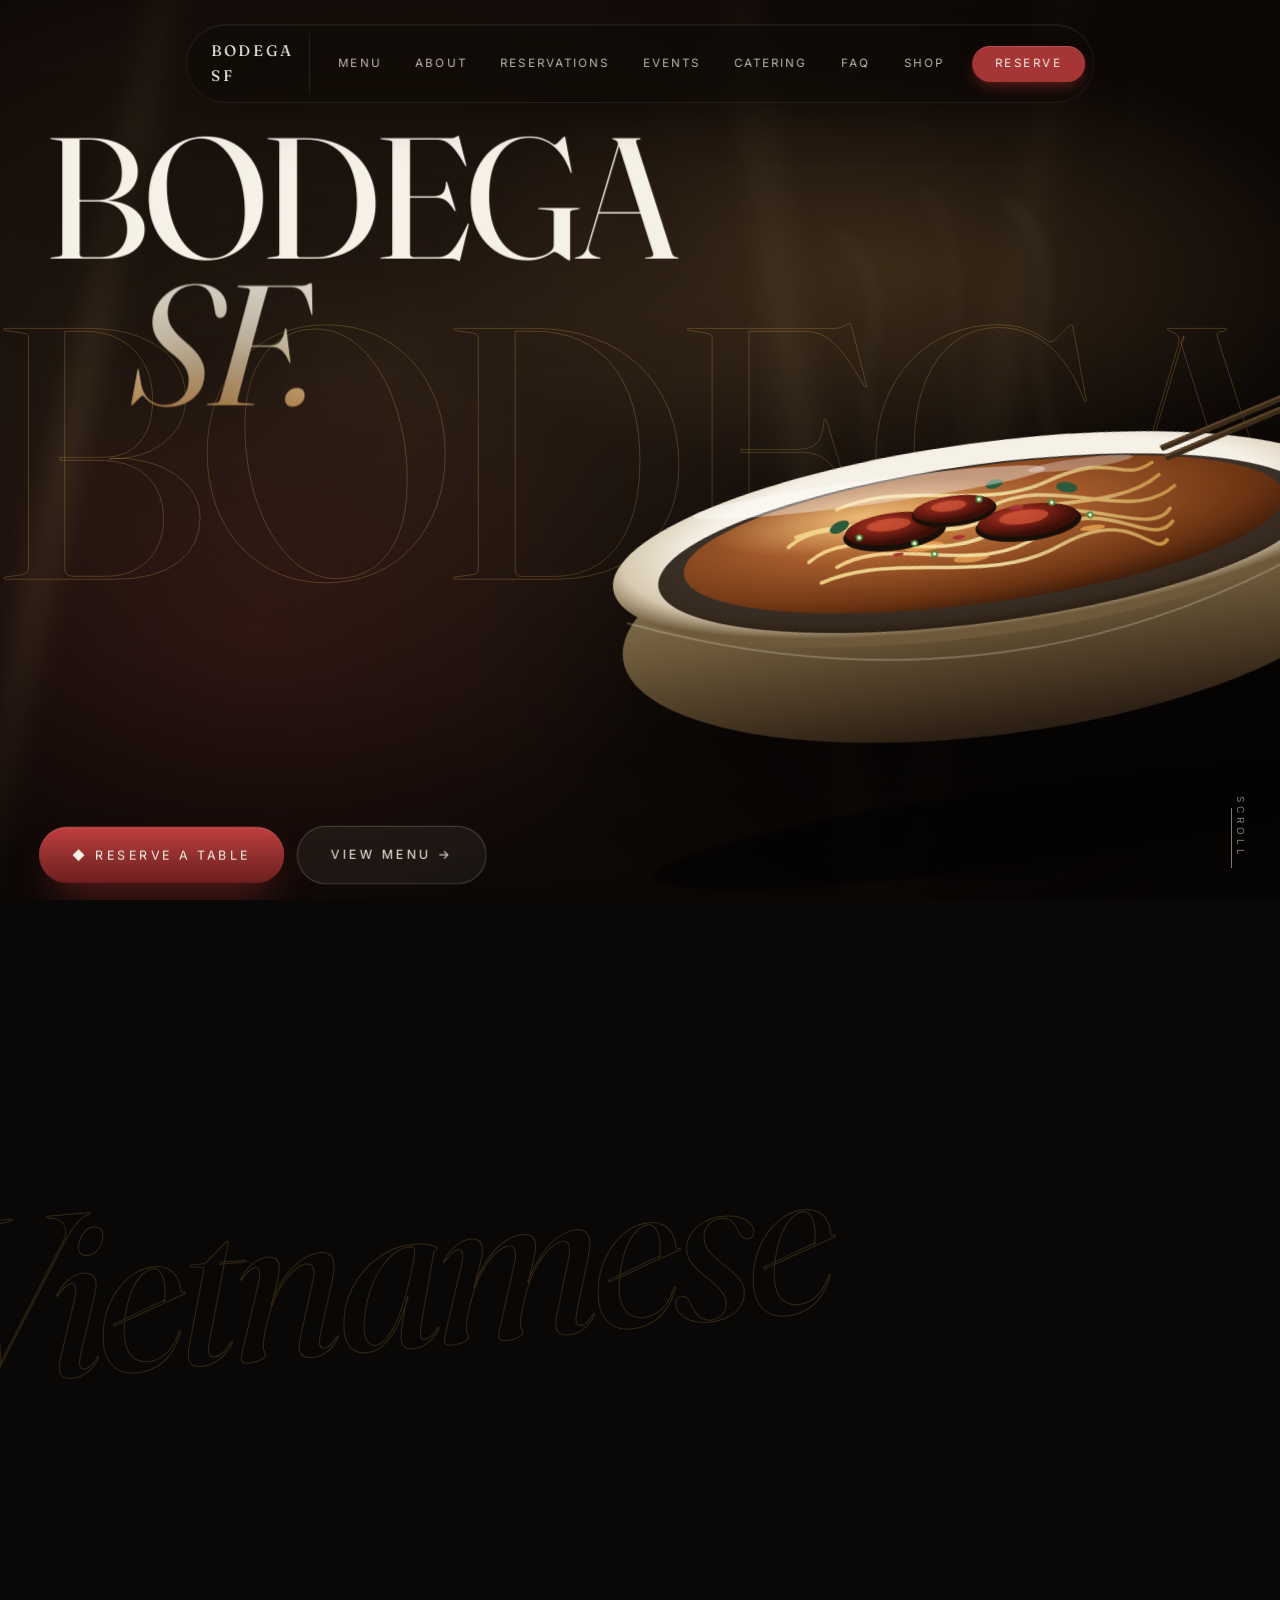
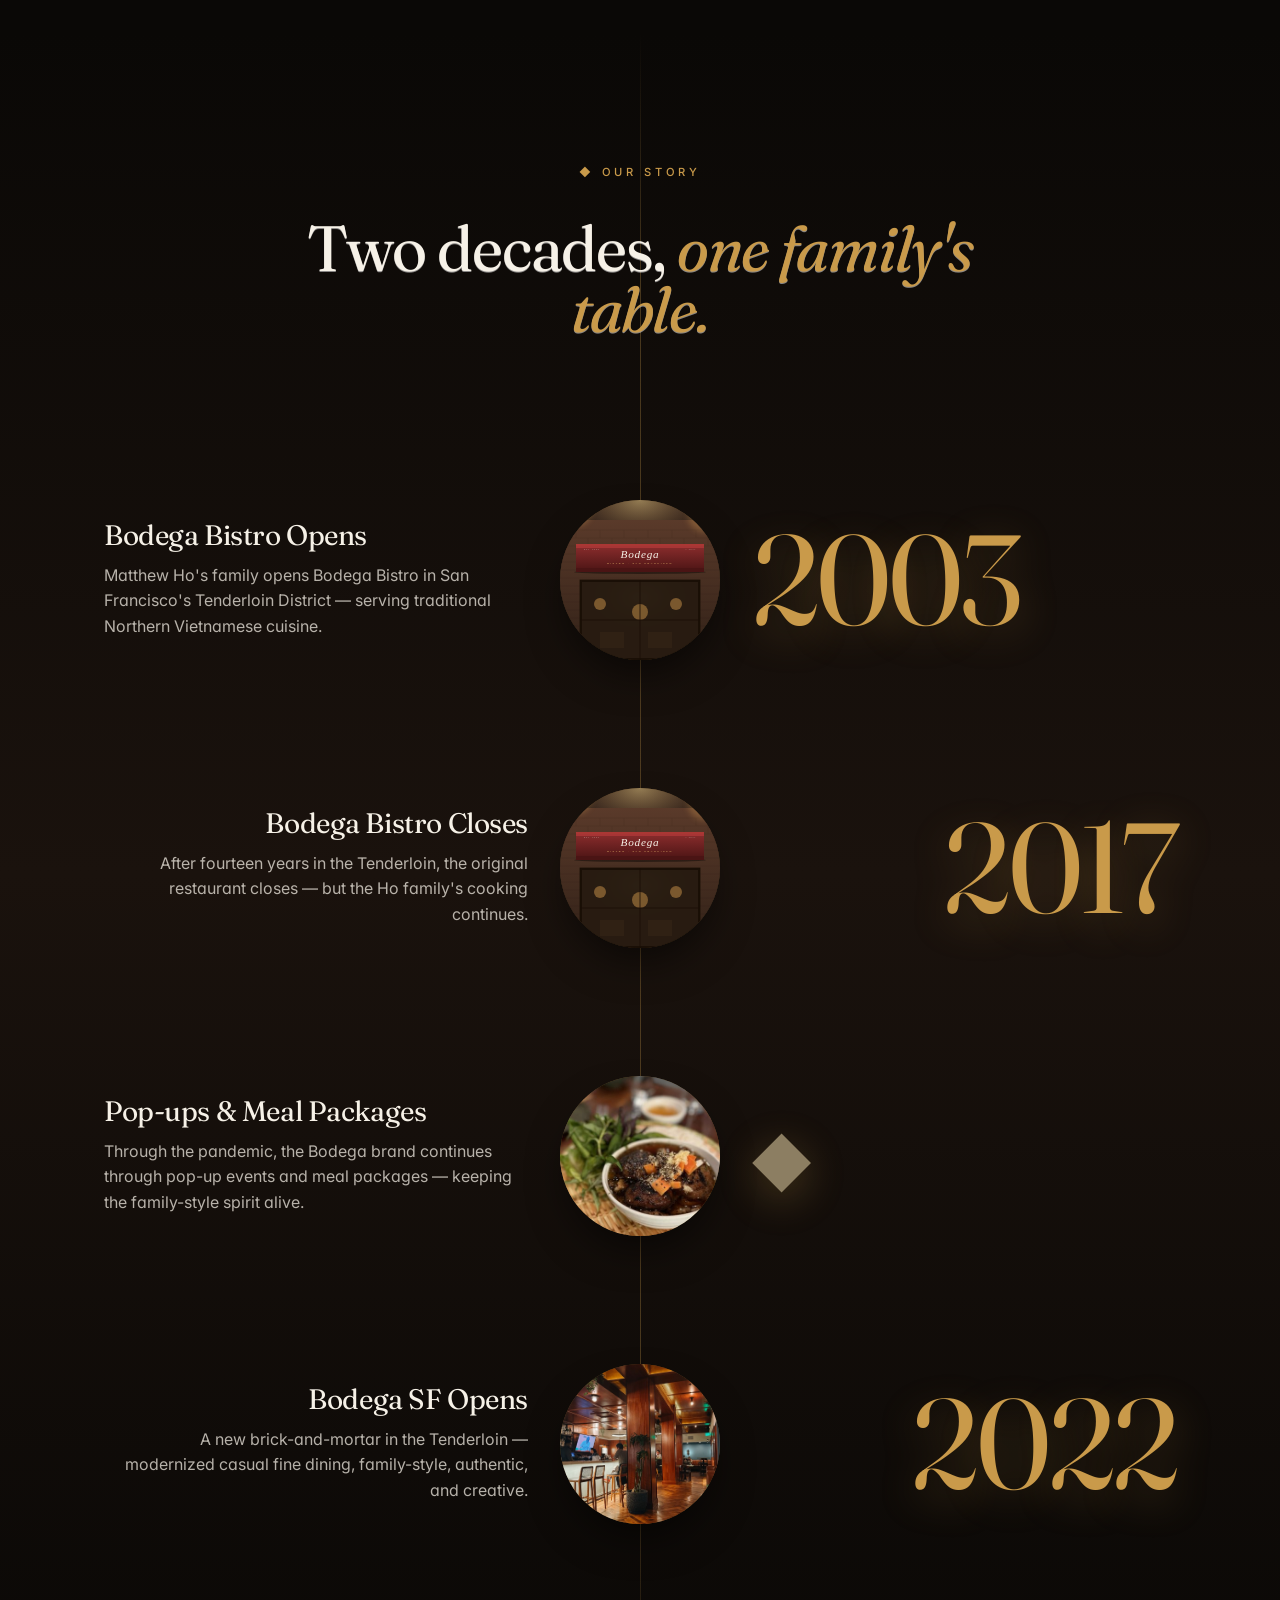
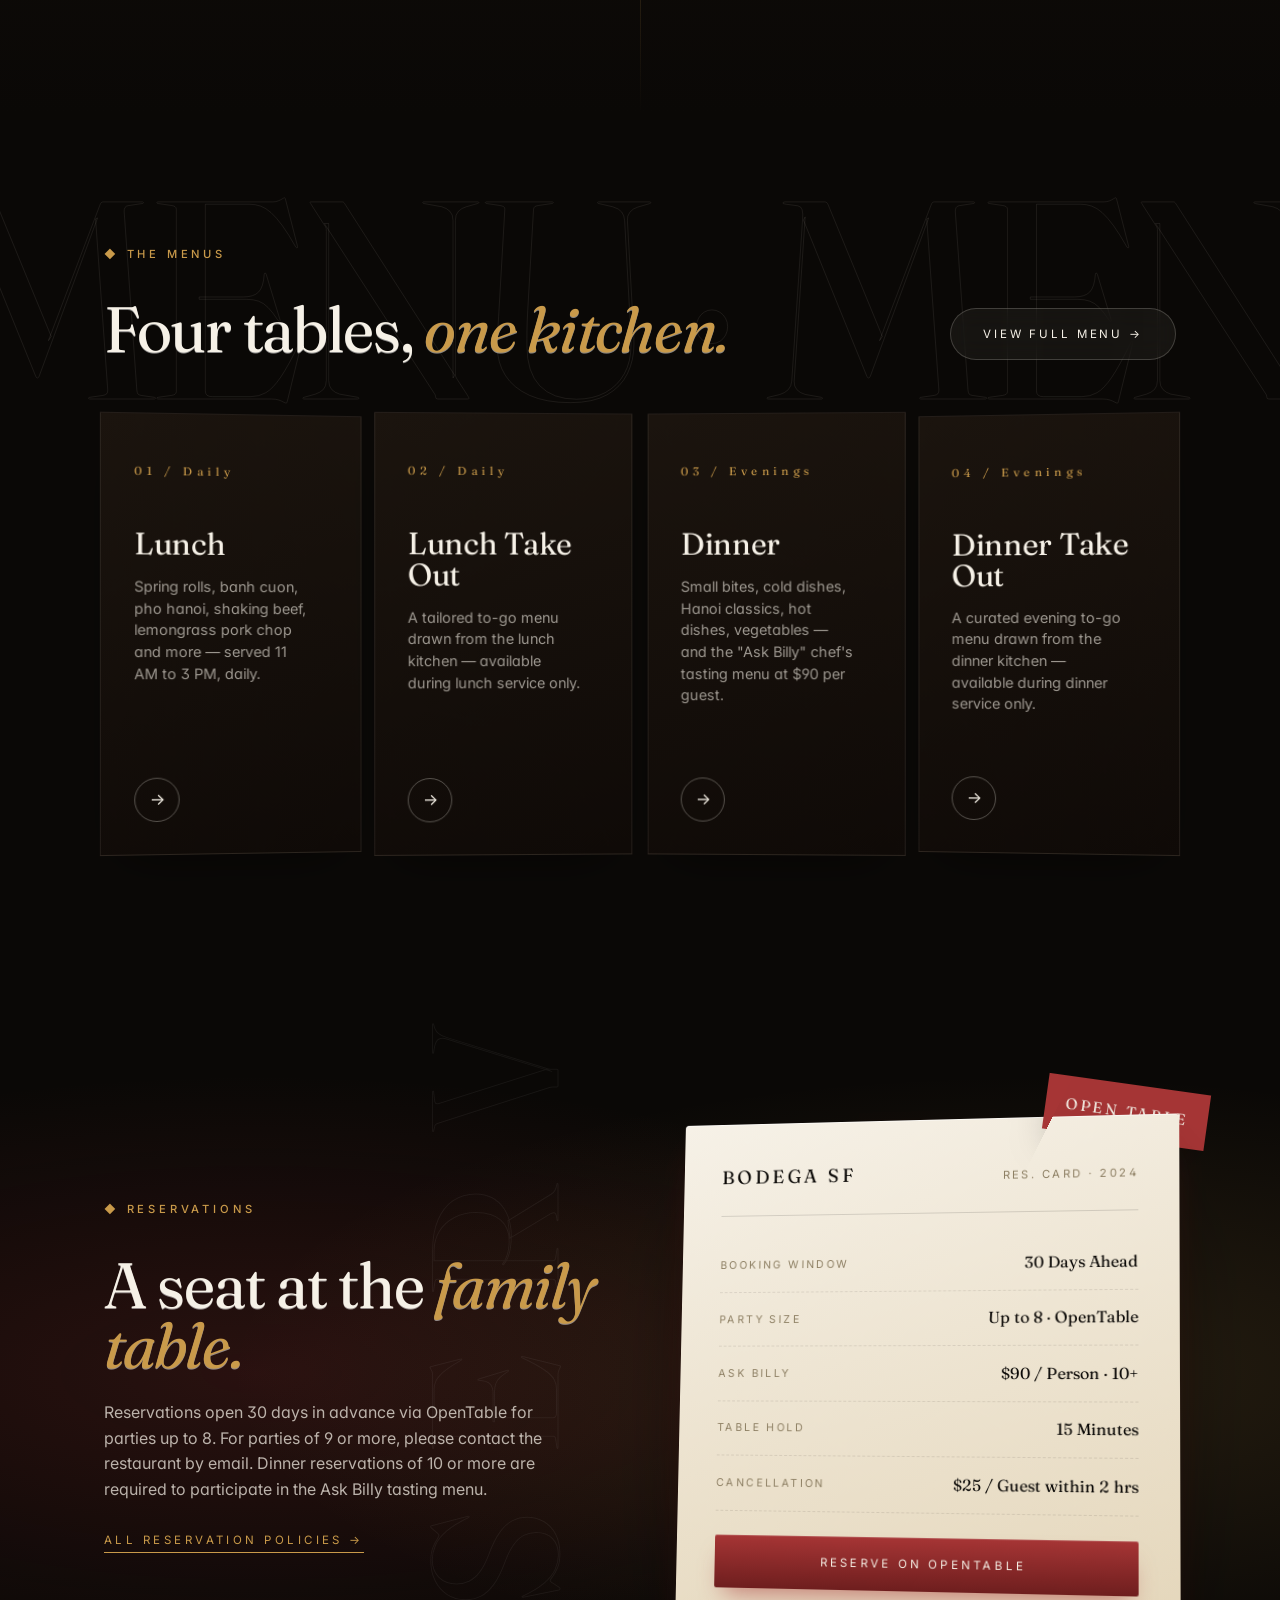
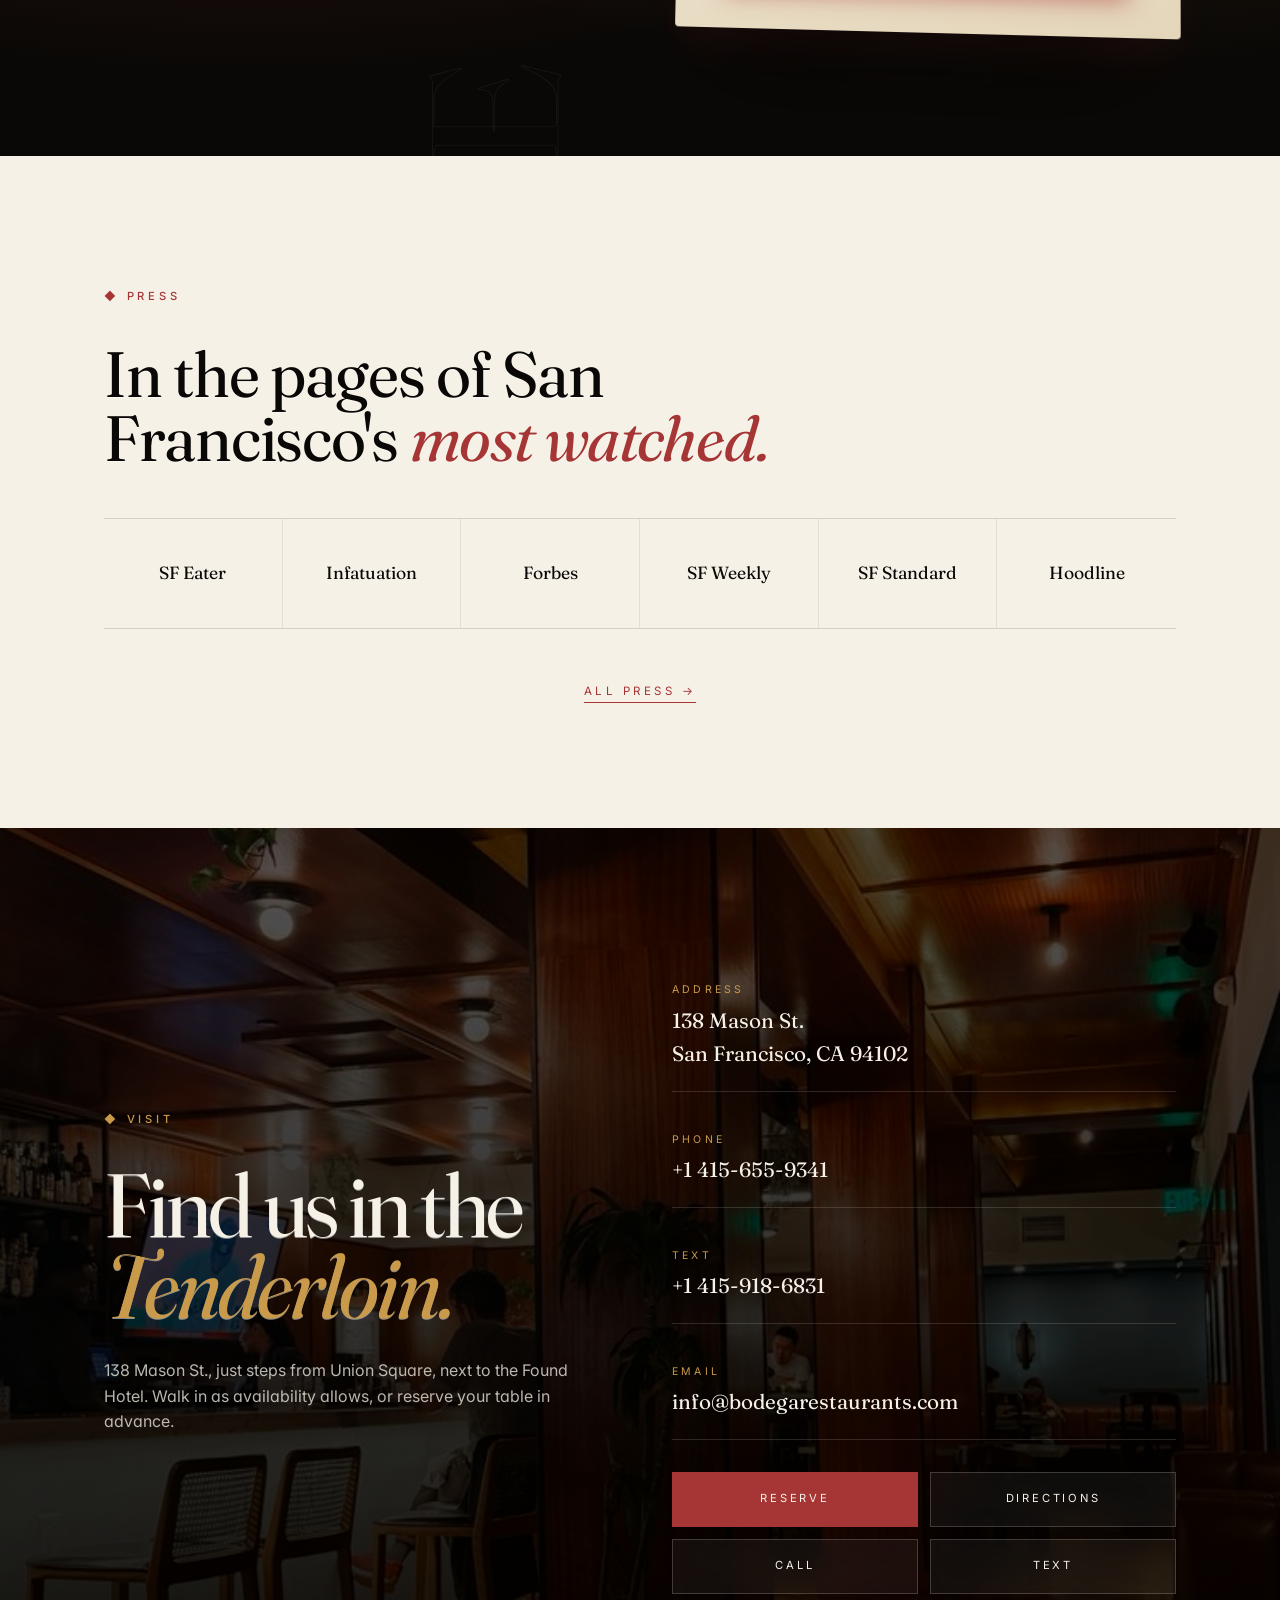
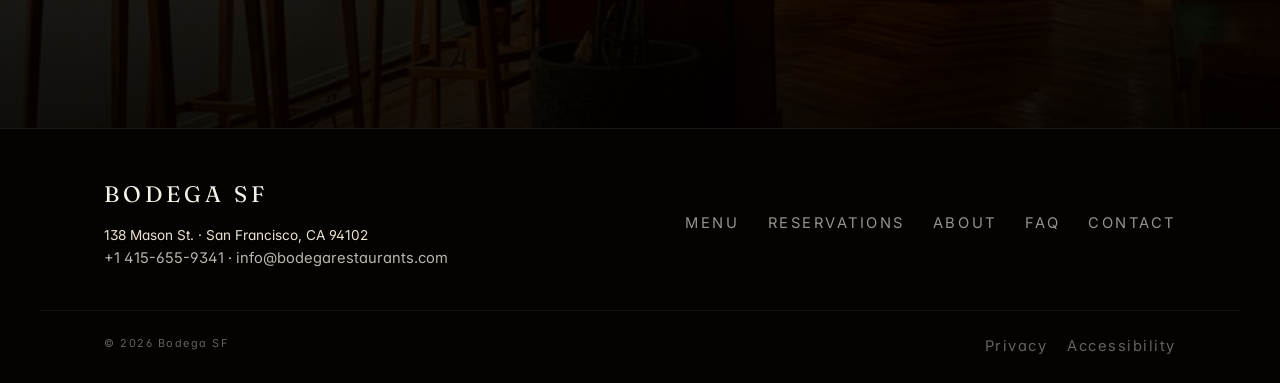
==== commit 1b229c4c: "Simplify footer: keep what's essential, drop the rest The previous 4-column footer (Brand+contact, V" ====
--- a/index.html
+++ b/index.html
@@ -300,37 +300,25 @@
     </div>
   </section>
 
-  <!-- ===== Footer ===== -->
+  <!-- ===== Footer — minimal ===== -->
   <footer class="exp-footer">
-    <div class="inner">
-      <div>
+    <div class="inner-min">
+      <div class="f-left">
         <div class="brand">BODEGA SF</div>
-        <p>138 Mason St.<br>San Francisco, CA 94102</p>
-        <p><a href="tel:+14156559341">+1 415-655-9341</a><br>
-           <a href="sms:+14159186831">+1 415-918-6831 (text)</a><br>
-           <a href="mailto:info@bodegarestaurants.com">info@bodegarestaurants.com</a></p>
-      </div>
-      <div><h5>Visit</h5><ul>
-        <li><a href="menu.html">Menu</a></li>
-        <li><a href="reservations.html">Reservations</a></li>
-        <li><a href="about.html">About</a></li>
-        <li><a href="contact.html">Contact</a></li>
-      </ul></div>
-      <div><h5>Experience</h5><ul>
-        <li><a href="private-events.html">Private Events</a></li>
-        <li><a href="catering.html">Catering</a></li>
-        <li><a href="shop.html">Shop</a></li>
-        <li><a href="press.html">Press</a></li>
-      </ul></div>
-      <div><h5>Guest Services</h5><ul>
-        <li><a href="faq.html">FAQs</a></li>
-        <li><a href="https://www.opentable.com/r/bodega-sf-san-francisco" target="_blank" rel="noopener">OpenTable</a></li>
-        <li><a href="https://www.google.com/maps/dir/?api=1&destination=138+Mason+St,San+Francisco,CA+94102" target="_blank" rel="noopener">Directions</a></li>
-      </ul></div>
+        <p>138 Mason St. · San Francisco, CA 94102<br>
+           <a href="tel:+14156559341">+1 415-655-9341</a> · <a href="mailto:info@bodegarestaurants.com">info@bodegarestaurants.com</a></p>
+      </div>
+      <nav class="f-nav" aria-label="Footer">
+        <a href="menu.html">Menu</a>
+        <a href="reservations.html">Reservations</a>
+        <a href="about.html">About</a>
+        <a href="faq.html">FAQ</a>
+        <a href="contact.html">Contact</a>
+      </nav>
     </div>
     <div class="base">
-      <span>© <span data-year>2026</span> Bodega SF. All rights reserved.</span>
-      <span><a href="#">Privacy Policy</a><a href="#">Accessibility</a></span>
+      <span>© <span data-year>2026</span> Bodega SF</span>
+      <span><a href="#">Privacy</a><a href="#">Accessibility</a></span>
     </div>
   </footer>
 
--- a/css/experience.css
+++ b/css/experience.css
@@ -845,26 +845,39 @@
   position: relative;
   background: #050302;
   color: rgba(246,241,231,.7);
-  padding: 4rem 0 2rem;
+  padding: 3rem 0 1.5rem;
   border-top: 1px solid rgba(246,241,231,.08);
 }
-.exp-footer .inner {
+.exp-footer .inner-min {
   max-width: 1200px; margin: 0 auto; padding: 0 clamp(1.5rem, 5vw, 5rem);
-  display: grid; grid-template-columns: 2fr 1fr 1fr 1fr; gap: 3rem;
-}
-.exp-footer .brand { font-family: var(--serif); font-size: 1.8rem; letter-spacing: .14em; color: var(--paper2); margin-bottom: 1.5rem; }
-.exp-footer h5 { font-size: .66rem; letter-spacing: .3em; text-transform: uppercase; color: var(--gold2); margin: 0 0 1rem; }
-.exp-footer ul { list-style: none; padding: 0; margin: 0; display: grid; gap: .5rem; font-size: .85rem; }
-.exp-footer a:hover { color: var(--paper2); }
+  display: flex; justify-content: space-between; align-items: center;
+  gap: 2rem; flex-wrap: wrap;
+}
+.exp-footer .brand { font-family: var(--serif); font-size: 1.4rem; letter-spacing: .18em; color: var(--paper2); margin-bottom: .75rem; }
+.exp-footer .f-left p { font-size: .85rem; line-height: 1.6; margin: 0; }
+.exp-footer .f-left a { color: rgba(246,241,231,.75); border-bottom: 1px solid transparent; transition: border-color .2s; }
+.exp-footer .f-left a:hover { border-color: var(--gold2); color: var(--paper2); }
+
+.exp-footer .f-nav {
+  display: flex; flex-wrap: wrap; gap: 1.75rem;
+  font-size: .72rem; letter-spacing: .22em; text-transform: uppercase;
+}
+.exp-footer .f-nav a { color: rgba(246,241,231,.6); transition: color .25s; }
+.exp-footer .f-nav a:hover { color: var(--gold2); }
+
 .exp-footer .base {
-  max-width: 1200px; margin: 3rem auto 0; padding: 2rem clamp(1.5rem, 5vw, 5rem) 0;
-  border-top: 1px solid rgba(246,241,231,.08);
+  max-width: 1200px; margin: 2.5rem auto 0; padding: 1.5rem clamp(1.5rem, 5vw, 5rem) 0;
+  border-top: 1px solid rgba(246,241,231,.06);
   display: flex; justify-content: space-between; flex-wrap: wrap; gap: 1rem;
-  font-size: .72rem; letter-spacing: .1em; color: rgba(246,241,231,.5);
-}
-.exp-footer .base a { margin-left: 1.5rem; }
-@media (max-width: 820px){ .exp-footer .inner { grid-template-columns: 1fr 1fr; } }
-@media (max-width: 540px){ .exp-footer .inner { grid-template-columns: 1fr; } }
+  font-size: .68rem; letter-spacing: .14em; color: rgba(246,241,231,.4);
+}
+.exp-footer .base a { color: inherit; margin-left: 1.25rem; transition: color .25s; }
+.exp-footer .base a:hover { color: var(--paper2); }
+
+@media (max-width: 740px){
+  .exp-footer .inner-min { flex-direction: column; align-items: flex-start; gap: 1.5rem; }
+  .exp-footer .f-nav { gap: 1.25rem; }
+}
 
 /* ---------- Mobile drawer specific to experience ---------- */
 .exp-drawer {
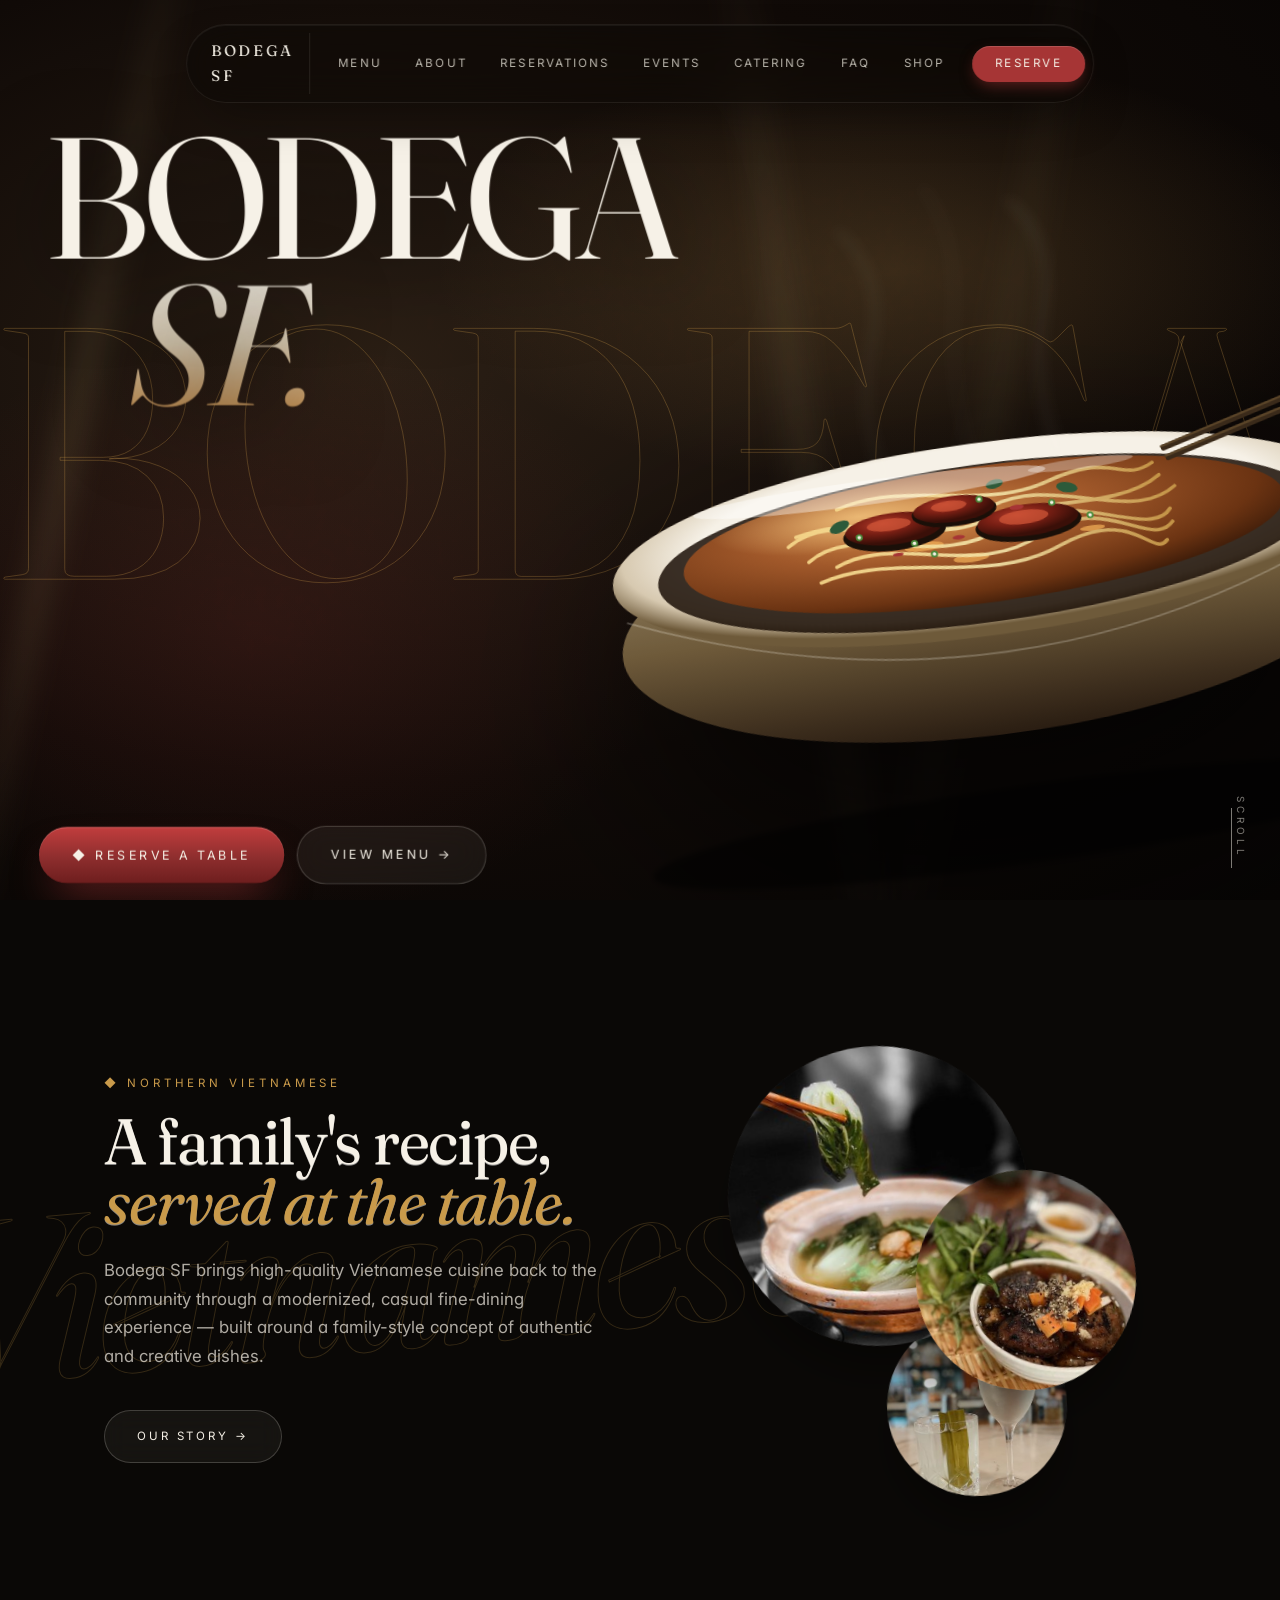
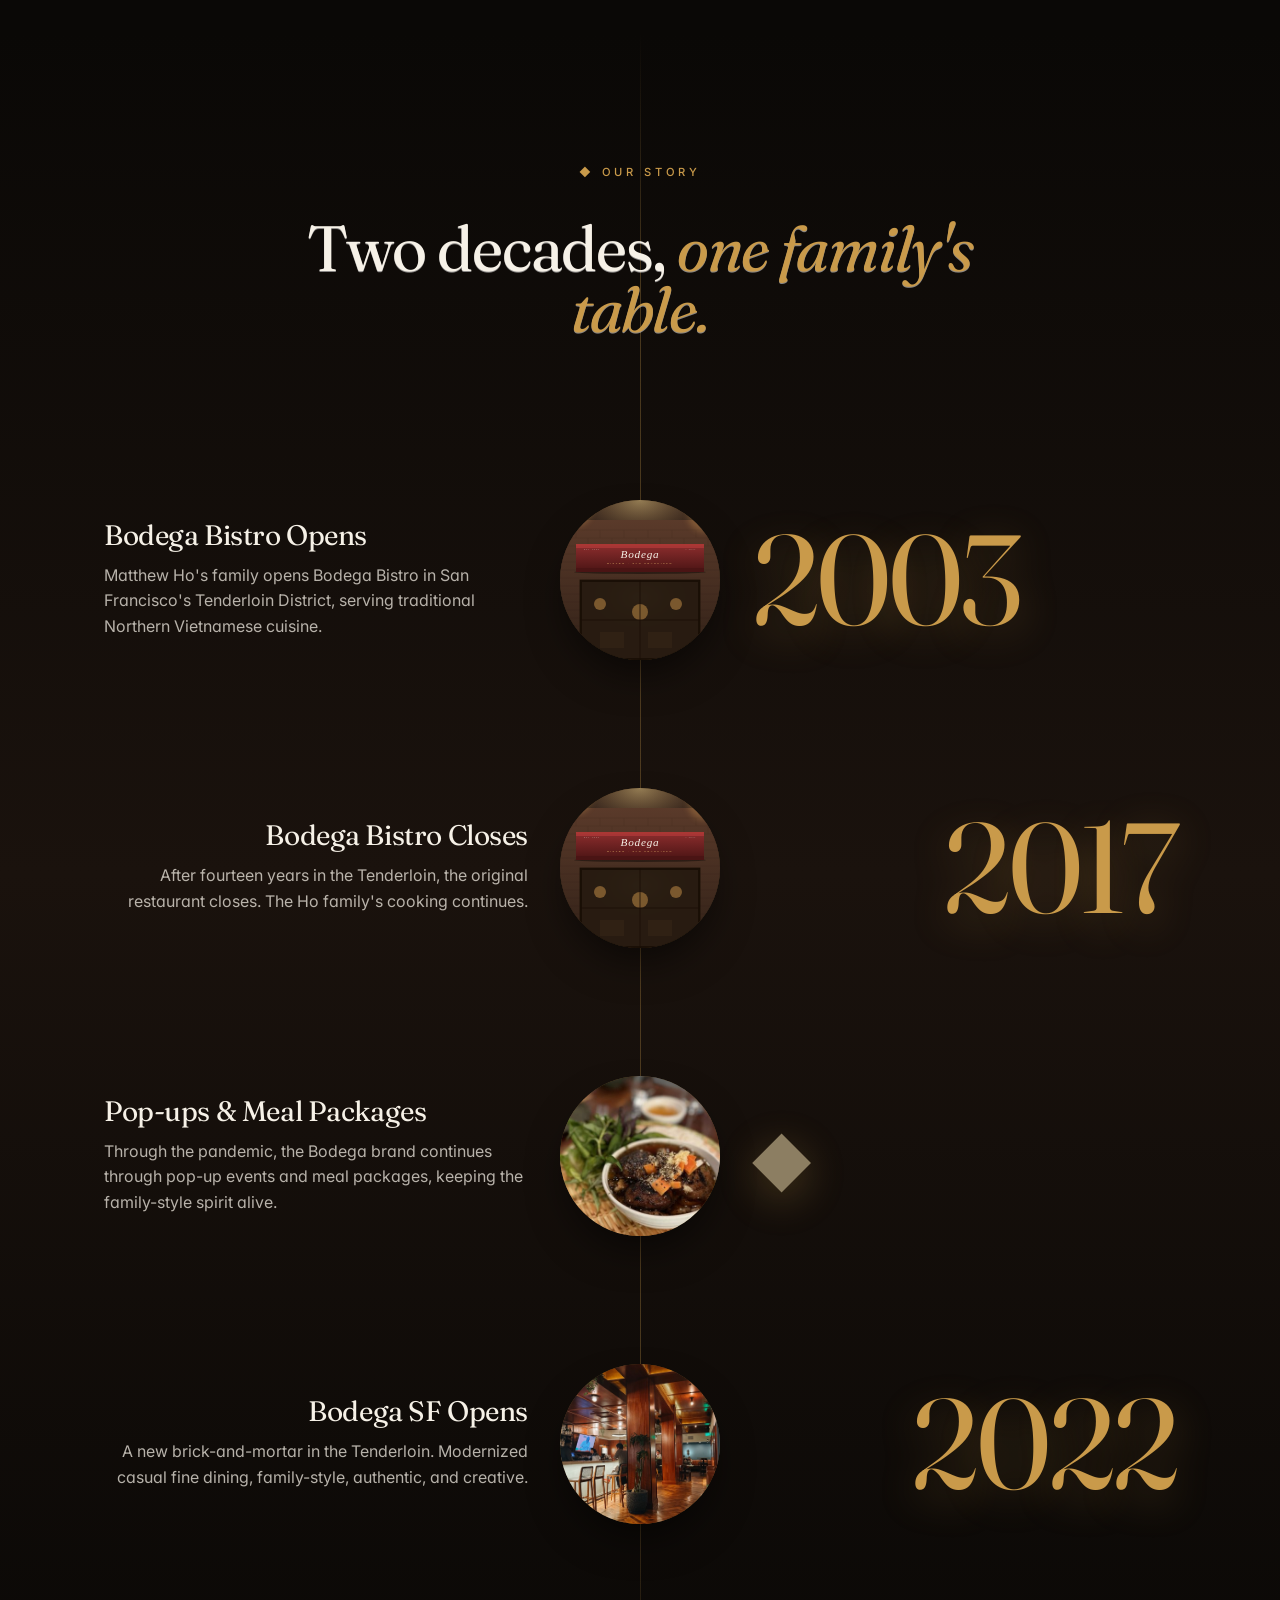
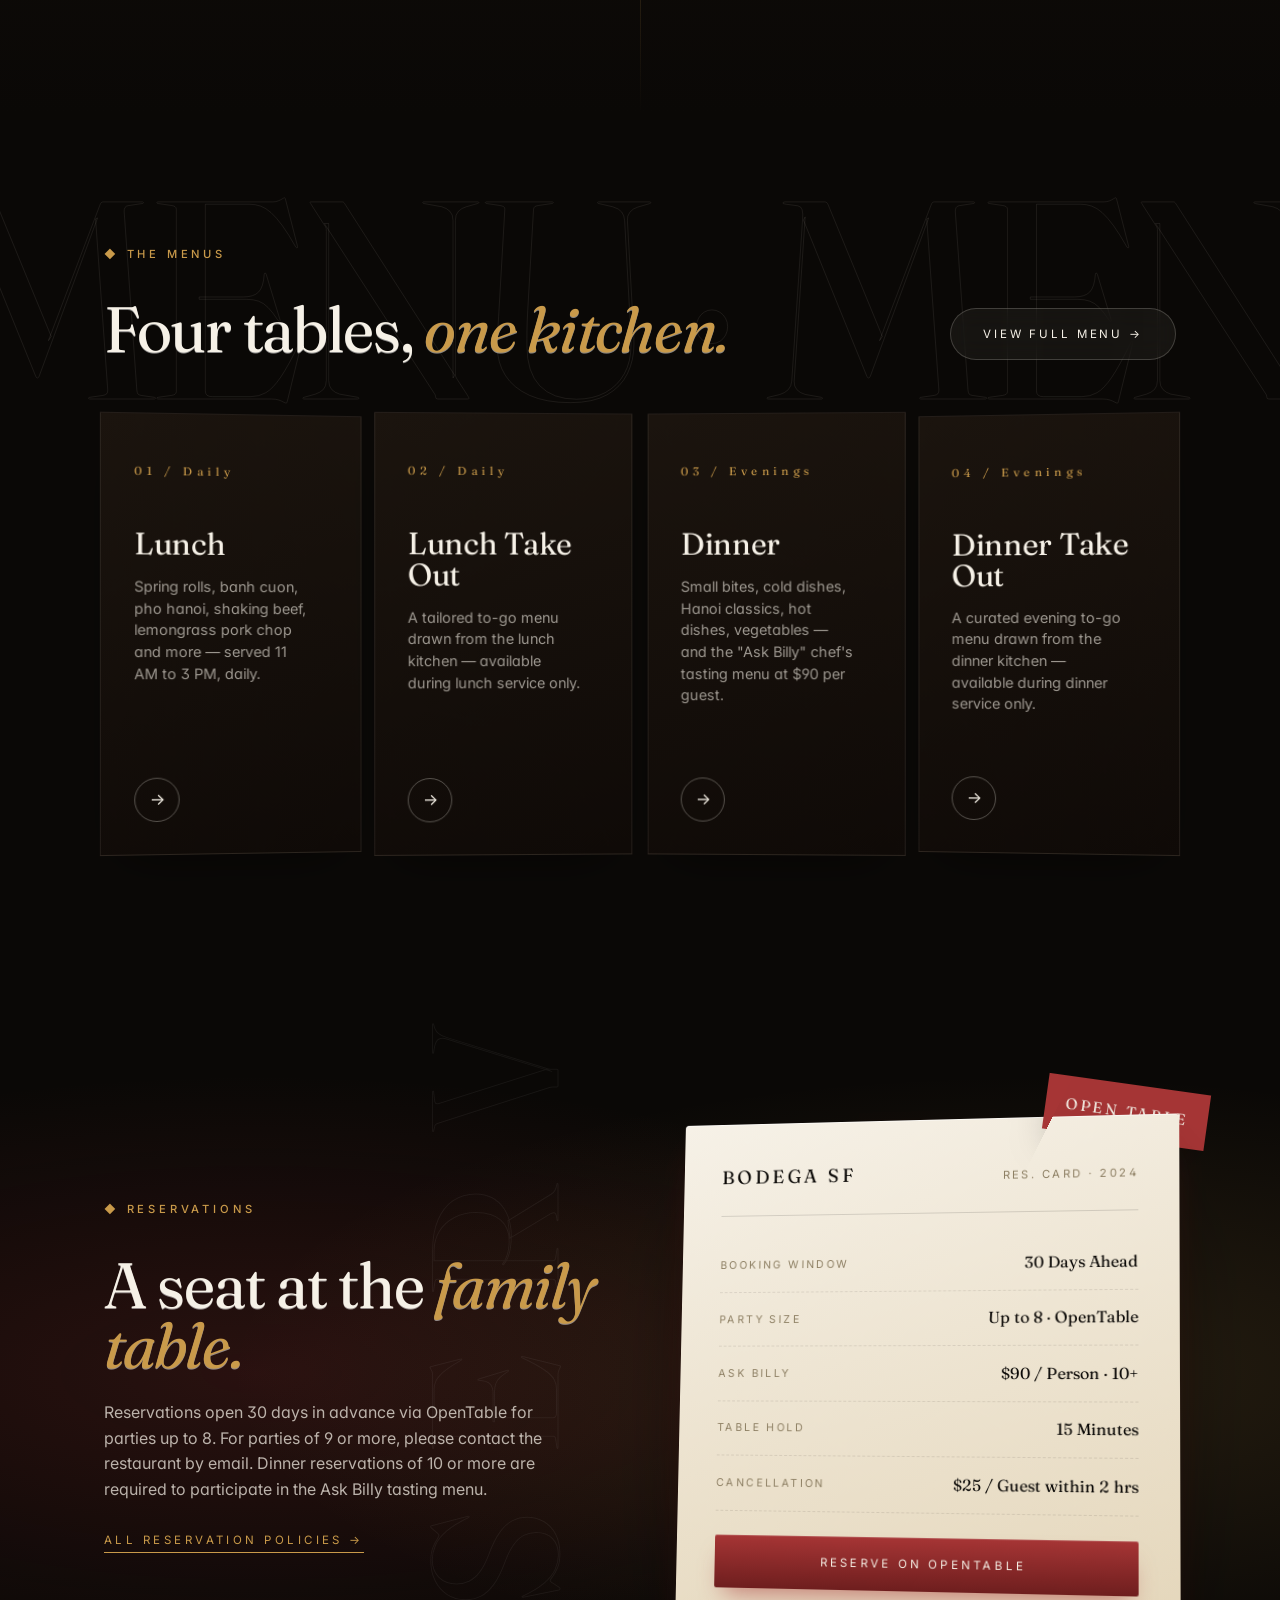
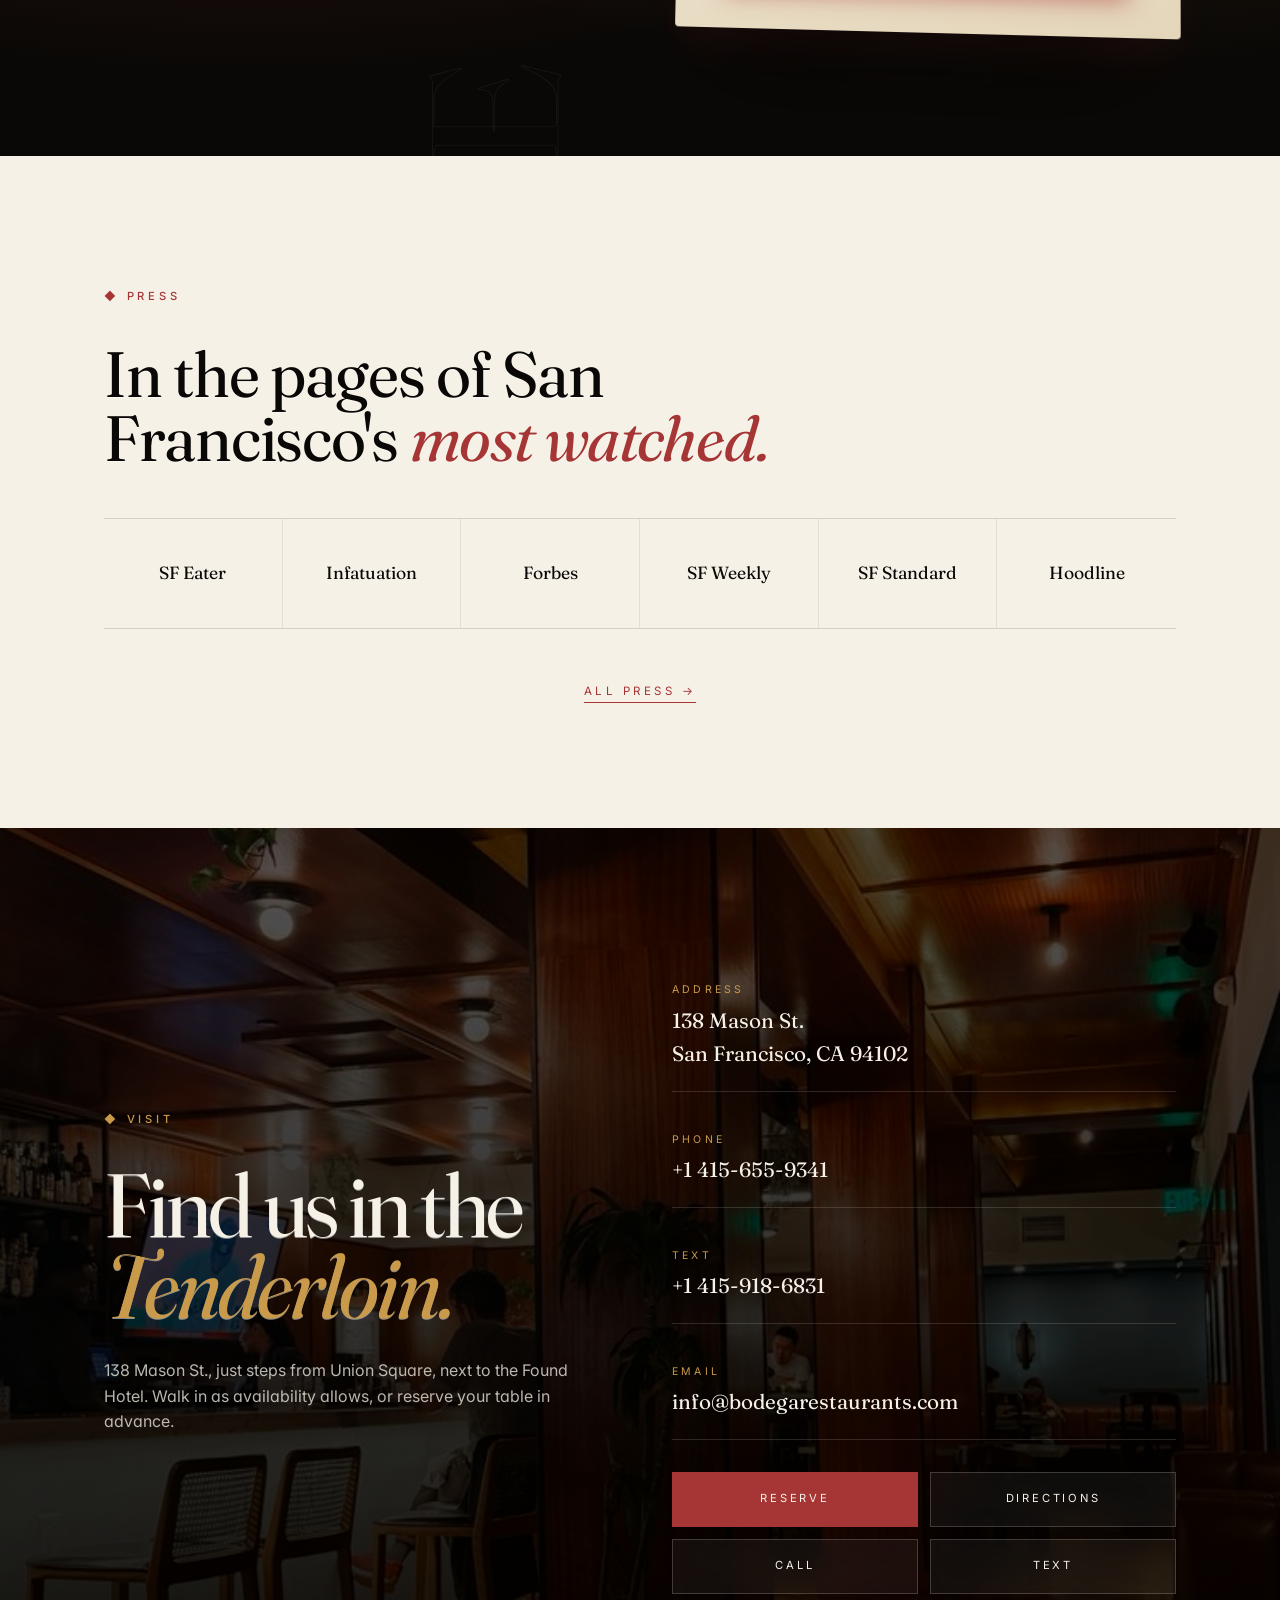
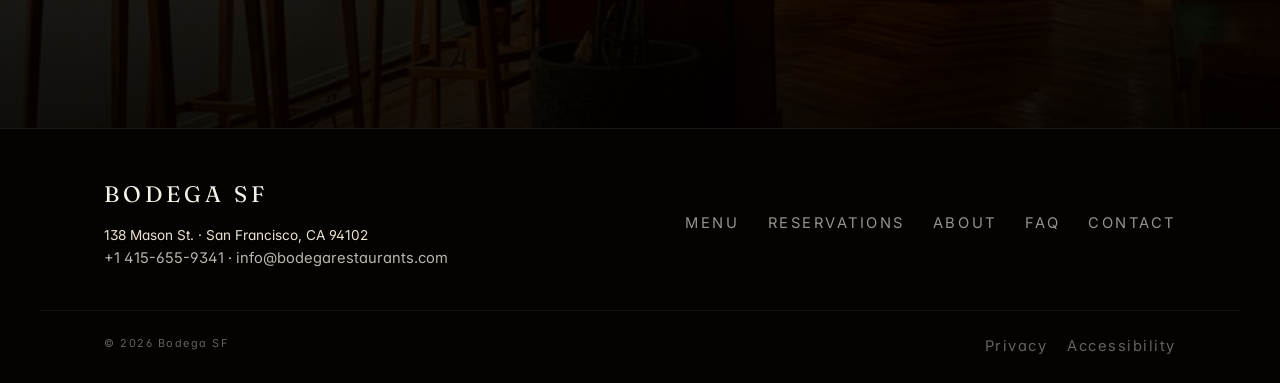
==== commit 1389e79b: "Remove em-dashes from timeline copy Replaced the "—" break in each timeline body paragraph with prop" ====
--- a/index.html
+++ b/index.html
@@ -138,25 +138,25 @@
       <article class="ev reveal">
         <div class="body">
           <h3>Bodega Bistro Opens</h3>
-          <p>Matthew Ho's family opens Bodega Bistro in San Francisco's Tenderloin District — serving traditional Northern Vietnamese cuisine.</p>
-        </div>
-        <a class="photo" href="about.html" aria-label="2003 – Bodega Bistro opens"><img src="images/story-vintage.svg" alt=""></a>
+          <p>Matthew Ho's family opens Bodega Bistro in San Francisco's Tenderloin District, serving traditional Northern Vietnamese cuisine.</p>
+        </div>
+        <a class="photo" href="about.html" aria-label="2003 Bodega Bistro opens"><img src="images/story-vintage.svg" alt=""></a>
         <div class="year">2003</div>
       </article>
 
       <article class="ev reveal">
         <div class="year">2017</div>
-        <a class="photo" href="about.html" aria-label="2017 – Bodega Bistro closes"><img src="images/story-vintage.svg" alt=""></a>
+        <a class="photo" href="about.html" aria-label="2017 Bodega Bistro closes"><img src="images/story-vintage.svg" alt=""></a>
         <div class="body">
           <h3>Bodega Bistro Closes</h3>
-          <p>After fourteen years in the Tenderloin, the original restaurant closes — but the Ho family's cooking continues.</p>
+          <p>After fourteen years in the Tenderloin, the original restaurant closes. The Ho family's cooking continues.</p>
         </div>
       </article>
 
       <article class="ev reveal">
         <div class="body">
           <h3>Pop-ups &amp; Meal Packages</h3>
-          <p>Through the pandemic, the Bodega brand continues through pop-up events and meal packages — keeping the family-style spirit alive.</p>
+          <p>Through the pandemic, the Bodega brand continues through pop-up events and meal packages, keeping the family-style spirit alive.</p>
         </div>
         <a class="photo" href="about.html" aria-label="Pandemic era pop-ups"><img src="images/photo-meatballs.png" alt="Bodega family-style dish"></a>
         <div class="year" style="font-size: clamp(2.5rem, 6vw, 5rem); color: var(--sand2);">◆</div>
@@ -164,10 +164,10 @@
 
       <article class="ev reveal">
         <div class="year">2022</div>
-        <a class="photo" href="about.html" aria-label="2022 – Bodega SF opens"><img src="images/photo-interior.jpg" alt="Bodega SF interior at 138 Mason St."></a>
+        <a class="photo" href="about.html" aria-label="2022 Bodega SF opens"><img src="images/photo-interior.jpg" alt="Bodega SF interior at 138 Mason St."></a>
         <div class="body">
           <h3>Bodega SF Opens</h3>
-          <p>A new brick-and-mortar in the Tenderloin — modernized casual fine dining, family-style, authentic, and creative.</p>
+          <p>A new brick-and-mortar in the Tenderloin. Modernized casual fine dining, family-style, authentic, and creative.</p>
         </div>
       </article>
     </div>
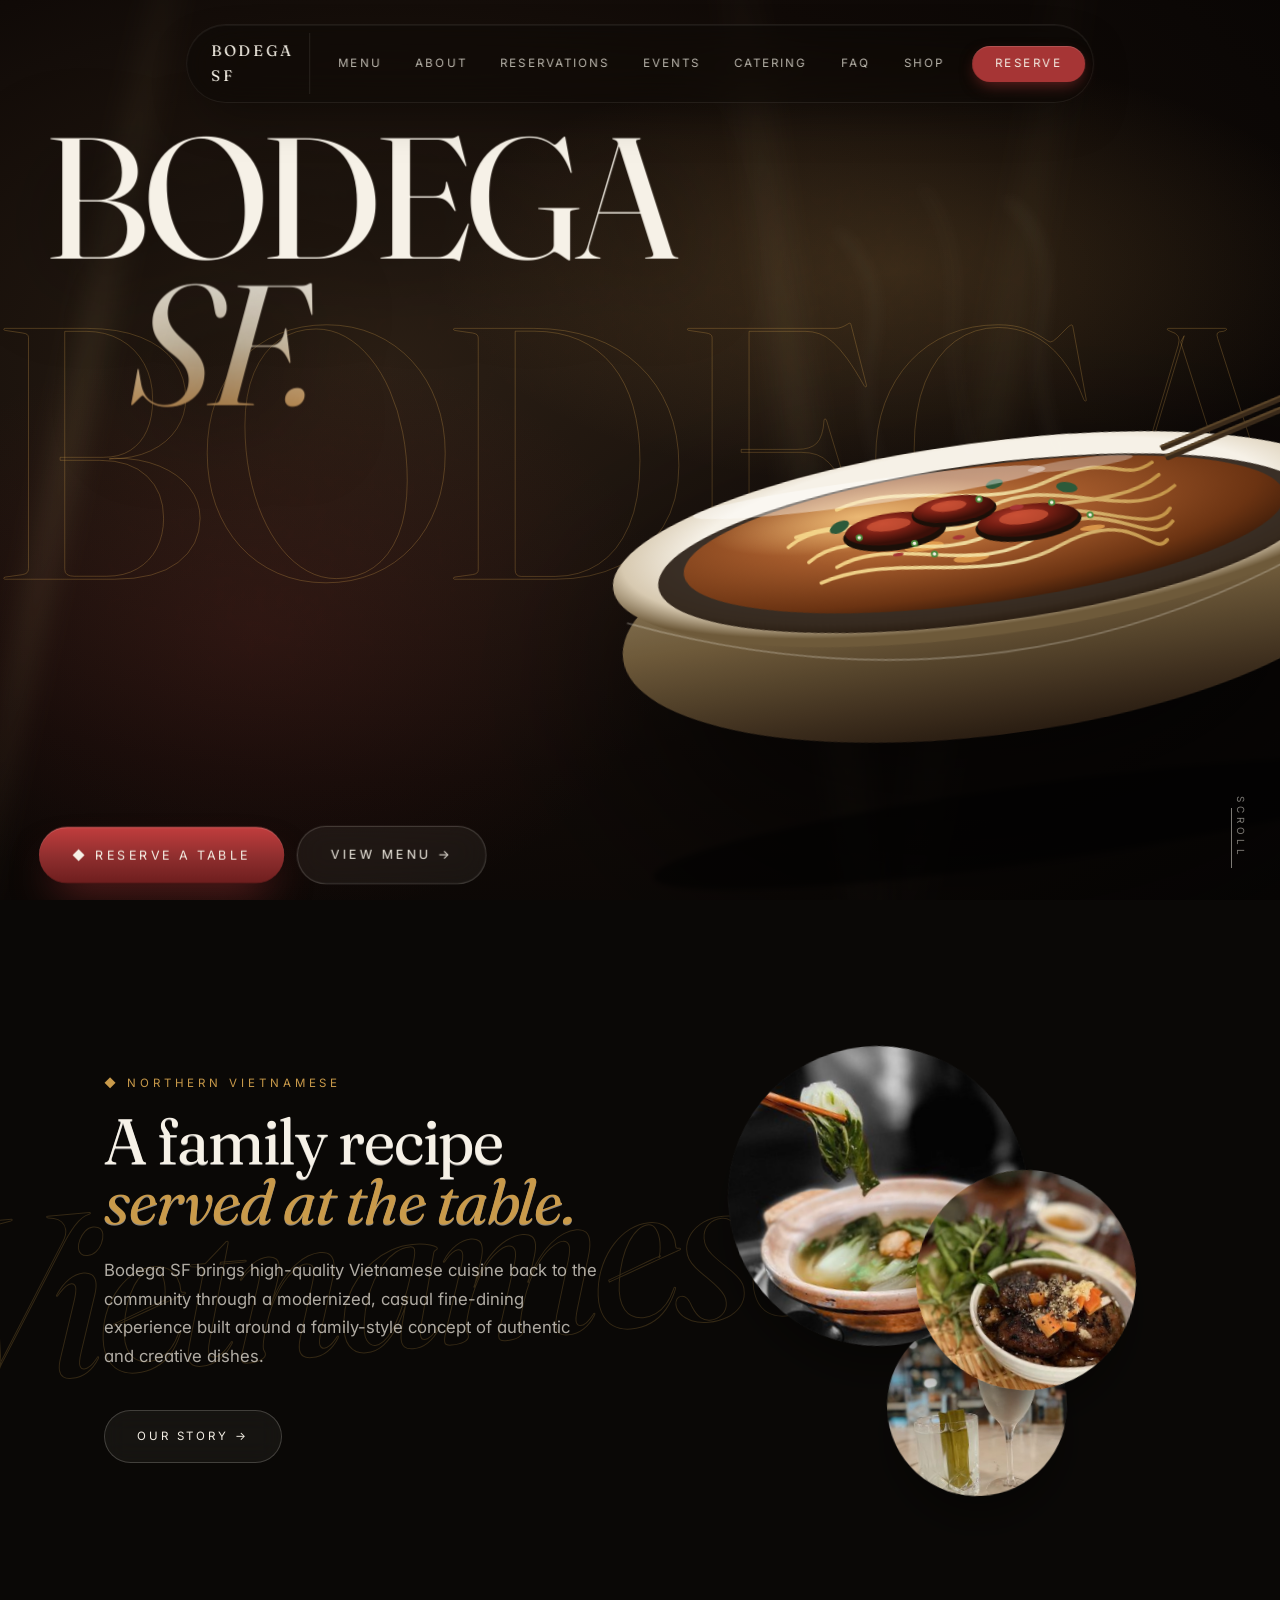
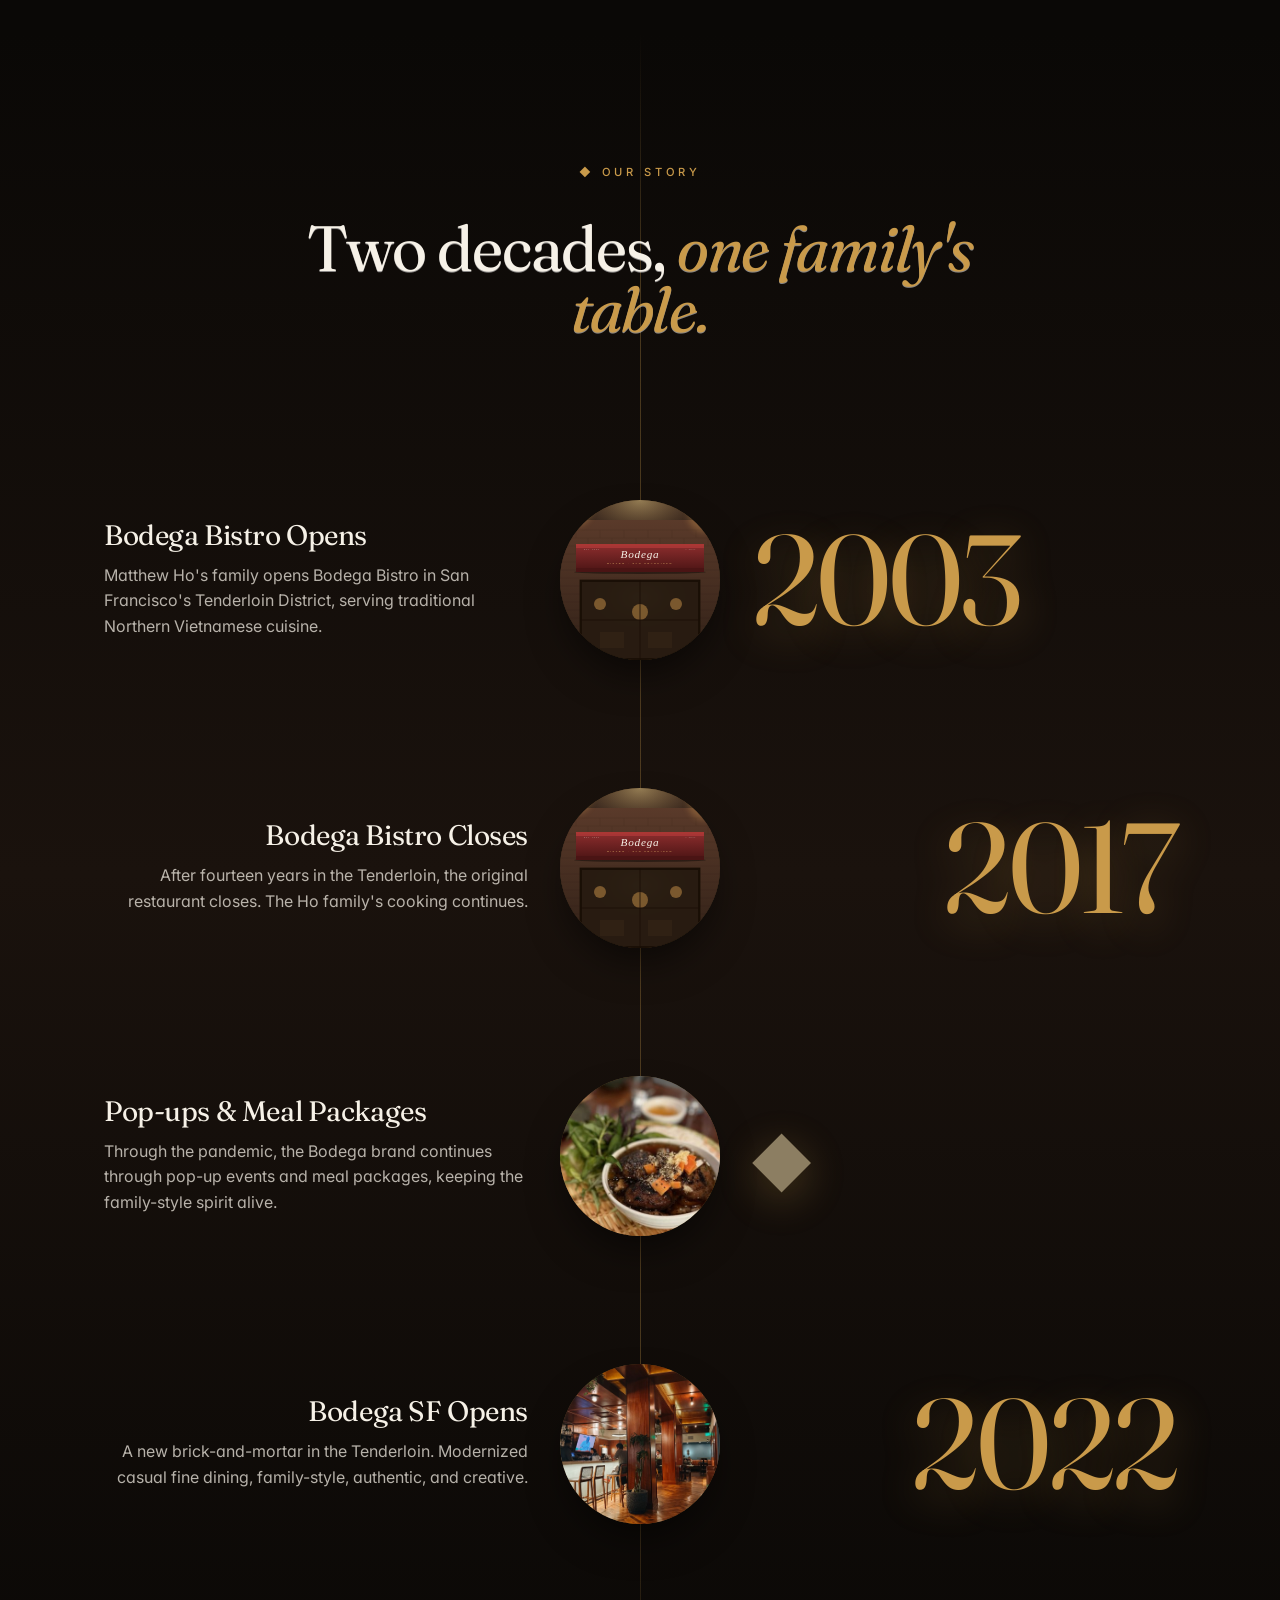
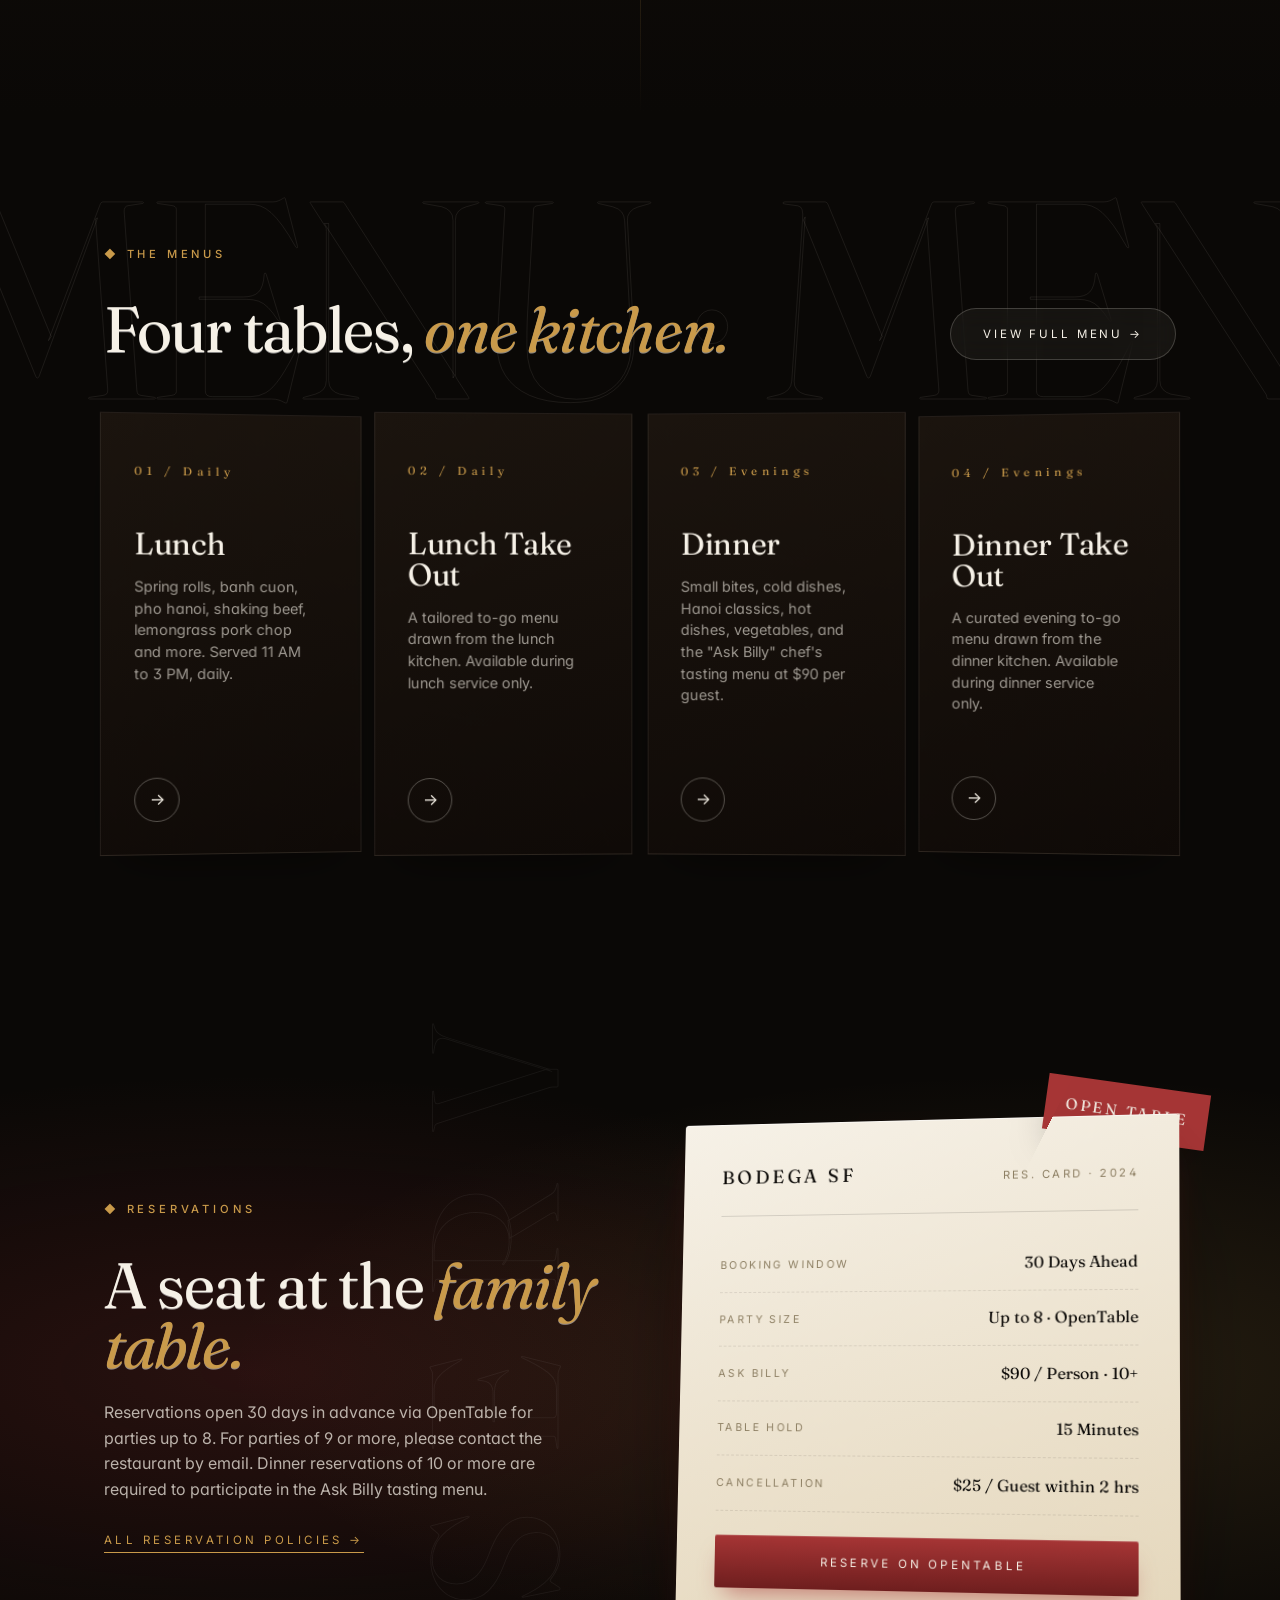
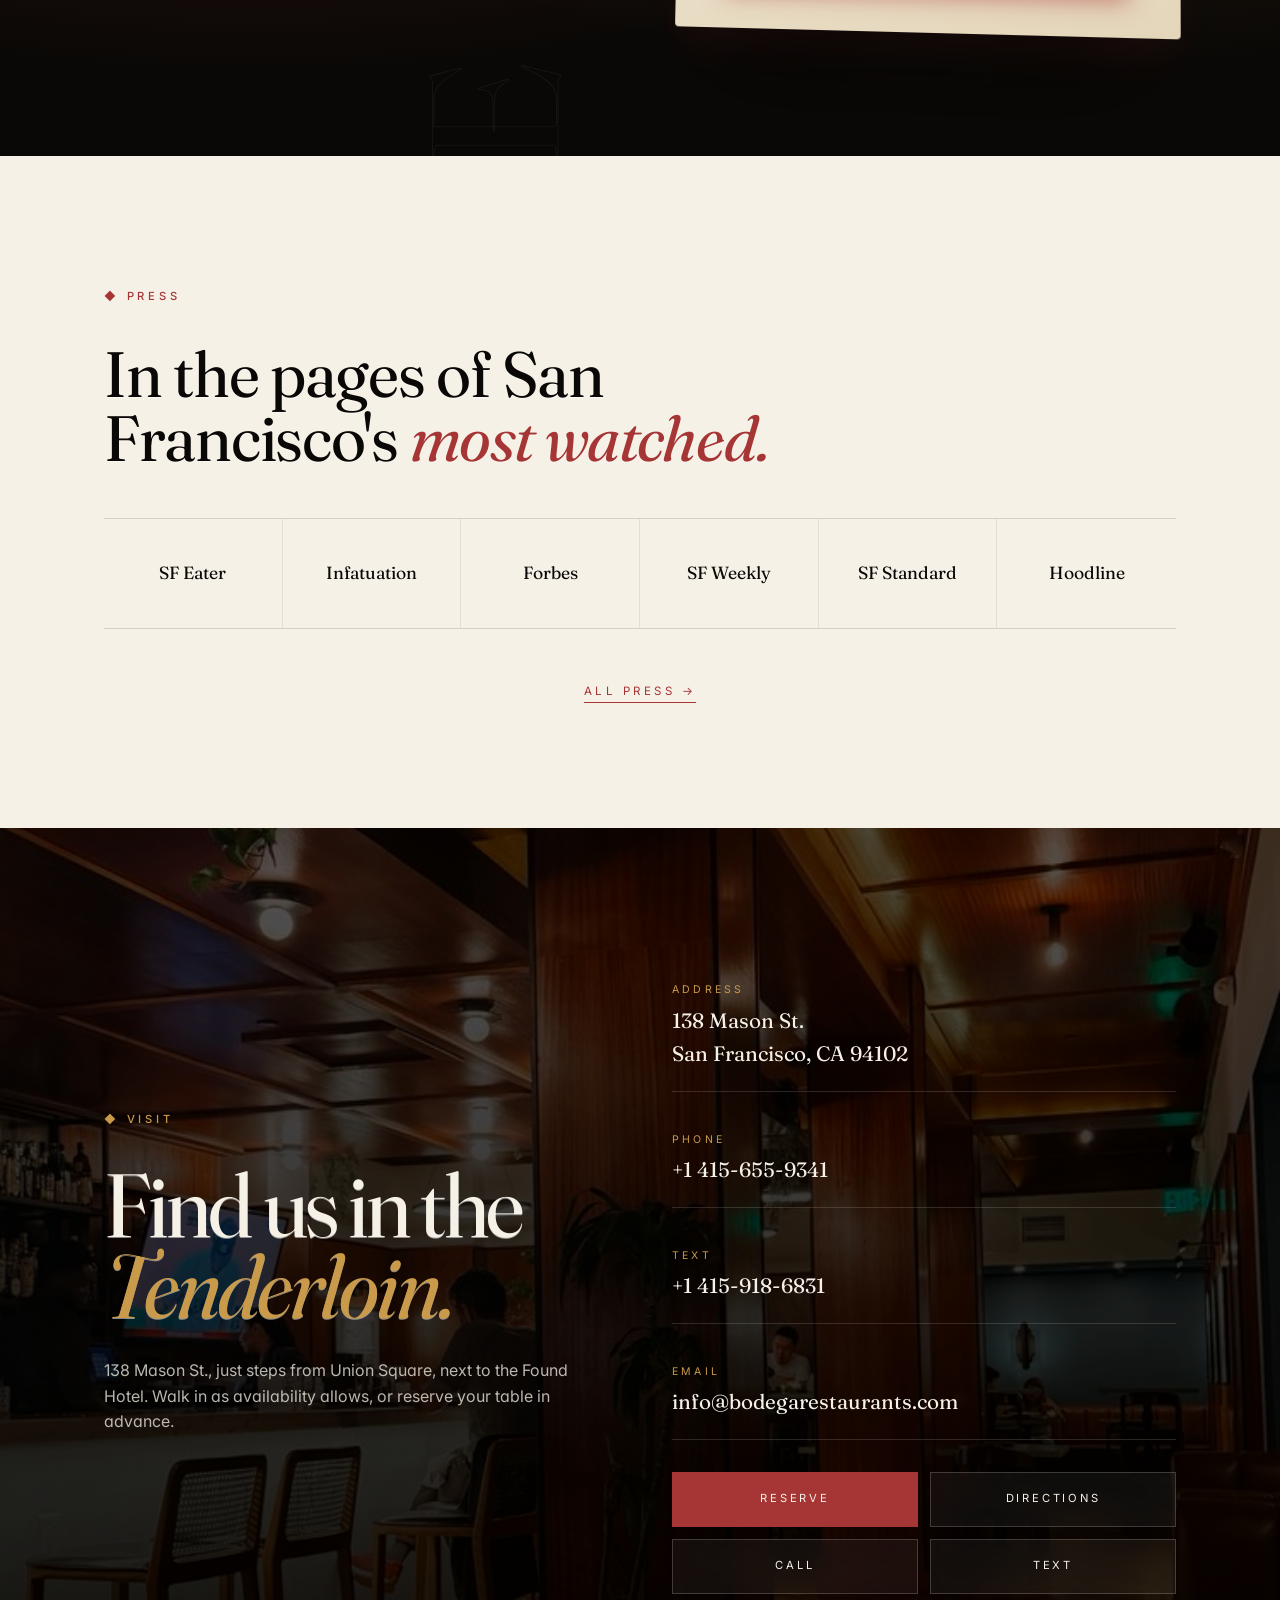
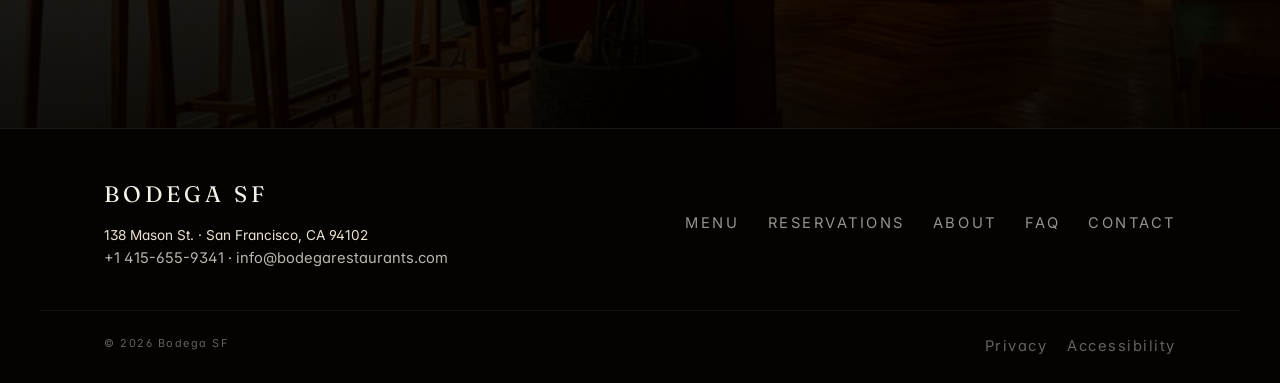
==== commit 6ab55eb6: "Clean em-dashes and tidy copy on homepage Per request, removed all em-dashes from intro + menu-stack" ====
--- a/index.html
+++ b/index.html
@@ -112,8 +112,8 @@
     <div class="content">
       <div class="reveal">
         <span class="lbl" style="font-size:.72rem; letter-spacing:.34em; text-transform:uppercase; color: var(--gold2);">◆ Northern Vietnamese</span>
-        <h2 style="margin-top: 1rem;">A family's recipe, <em>served at the table.</em></h2>
-        <p>Bodega SF brings high-quality Vietnamese cuisine back to the community through a modernized, casual fine-dining experience — built around a family-style concept of authentic and creative dishes.</p>
+        <h2 style="margin-top: 1rem;">A family recipe <em>served at the table.</em></h2>
+        <p>Bodega SF brings high-quality Vietnamese cuisine back to the community through a modernized, casual fine-dining experience built around a family-style concept of authentic and creative dishes.</p>
         <a href="about.html" style="display: inline-flex; align-items: center; gap:.6rem; margin-top: 1.5rem; padding: 1rem 2rem; background: rgba(246,241,231,.05); color: var(--paper2); border: 1px solid rgba(246,241,231,.2); font-size: .72rem; letter-spacing: .25em; text-transform: uppercase; border-radius: 100px; backdrop-filter: blur(12px);">Our Story →</a>
       </div>
 
@@ -190,25 +190,25 @@
       <a href="menu.html#lunch" class="panel reveal">
         <div class="num">01 / Daily</div>
         <div class="title">Lunch</div>
-        <div class="desc">Spring rolls, banh cuon, pho hanoi, shaking beef, lemongrass pork chop and more — served 11 AM to 3 PM, daily.</div>
+        <div class="desc">Spring rolls, banh cuon, pho hanoi, shaking beef, lemongrass pork chop and more. Served 11 AM to 3 PM, daily.</div>
         <span class="arrow" aria-hidden="true">→</span>
       </a>
       <a href="menu.html#lunch-takeout" class="panel reveal">
         <div class="num">02 / Daily</div>
         <div class="title">Lunch Take Out</div>
-        <div class="desc">A tailored to-go menu drawn from the lunch kitchen — available during lunch service only.</div>
+        <div class="desc">A tailored to-go menu drawn from the lunch kitchen. Available during lunch service only.</div>
         <span class="arrow" aria-hidden="true">→</span>
       </a>
       <a href="menu.html#dinner" class="panel reveal">
         <div class="num">03 / Evenings</div>
         <div class="title">Dinner</div>
-        <div class="desc">Small bites, cold dishes, Hanoi classics, hot dishes, vegetables — and the "Ask Billy" chef's tasting menu at $90 per guest.</div>
+        <div class="desc">Small bites, cold dishes, Hanoi classics, hot dishes, vegetables, and the "Ask Billy" chef's tasting menu at $90 per guest.</div>
         <span class="arrow" aria-hidden="true">→</span>
       </a>
       <a href="menu.html#dinner-takeout" class="panel reveal">
         <div class="num">04 / Evenings</div>
         <div class="title">Dinner Take Out</div>
-        <div class="desc">A curated evening to-go menu drawn from the dinner kitchen — available during dinner service only.</div>
+        <div class="desc">A curated evening to-go menu drawn from the dinner kitchen. Available during dinner service only.</div>
         <span class="arrow" aria-hidden="true">→</span>
       </a>
     </div>
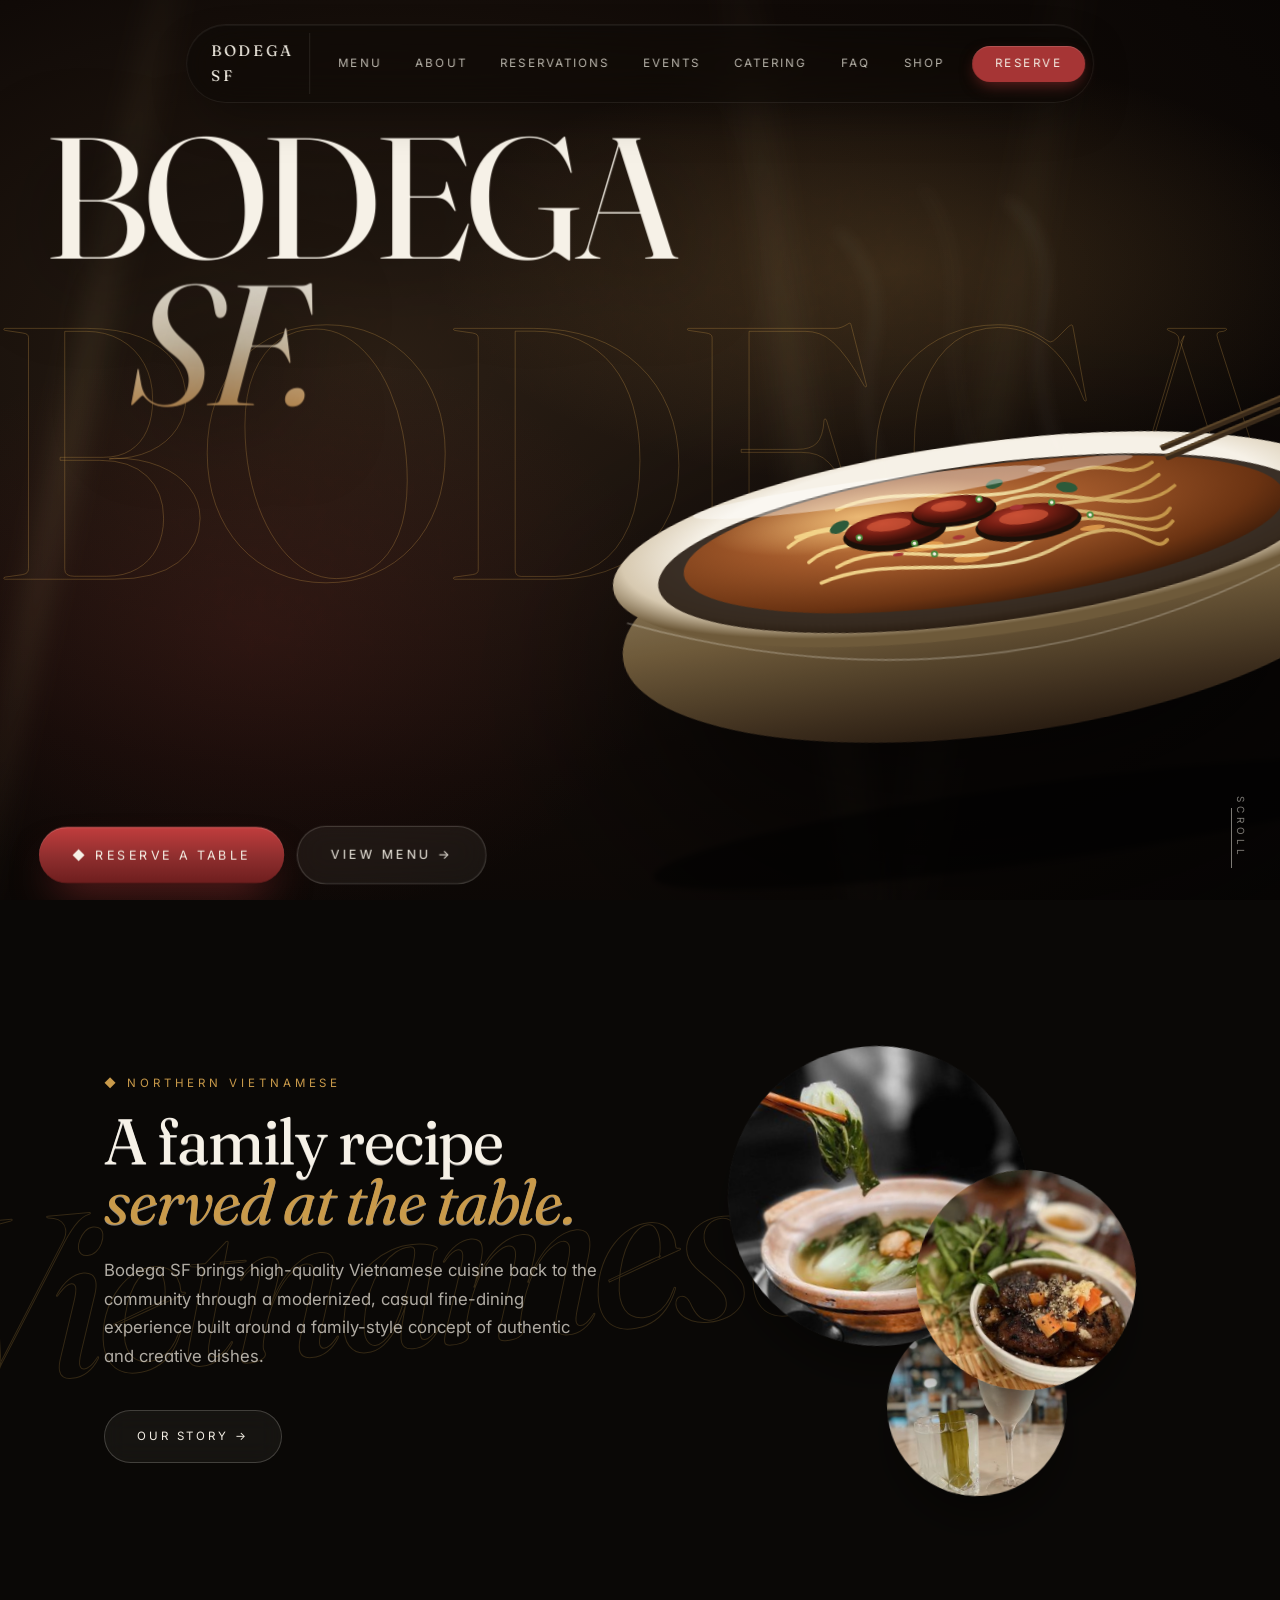
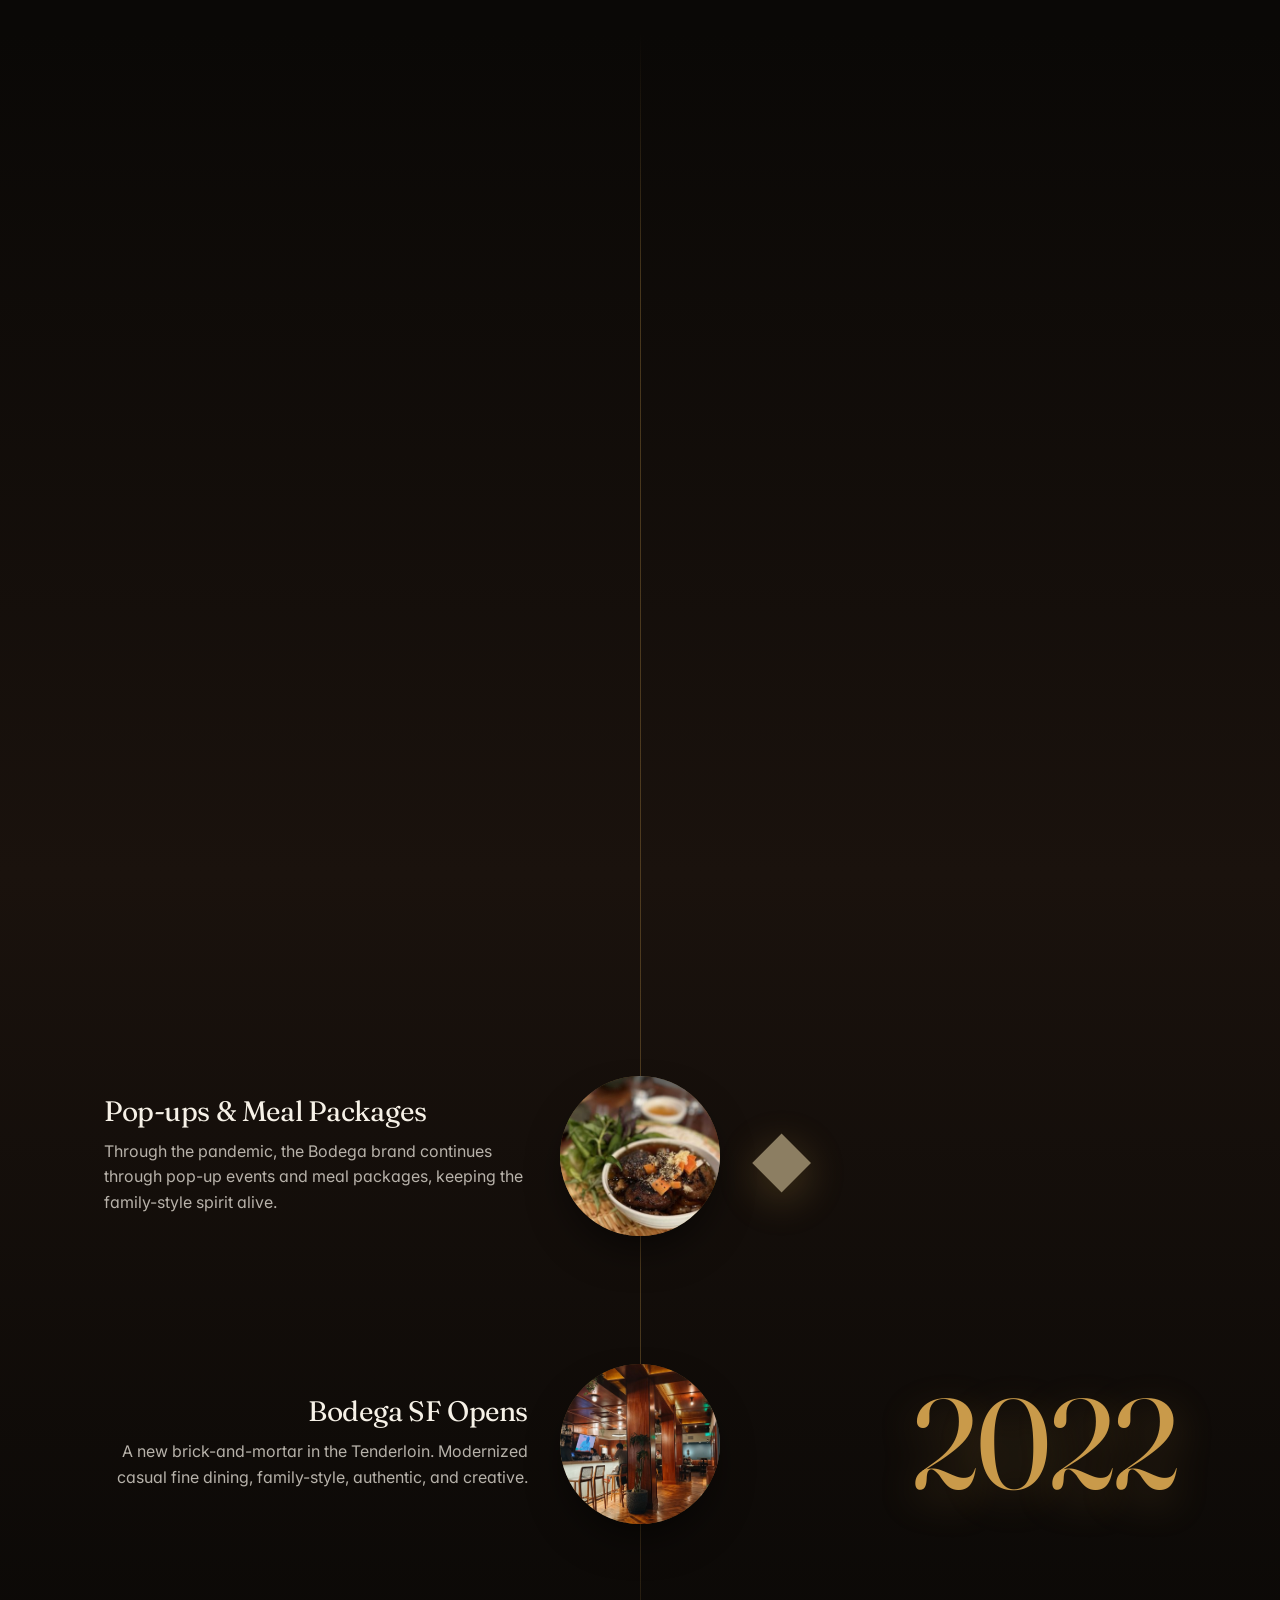
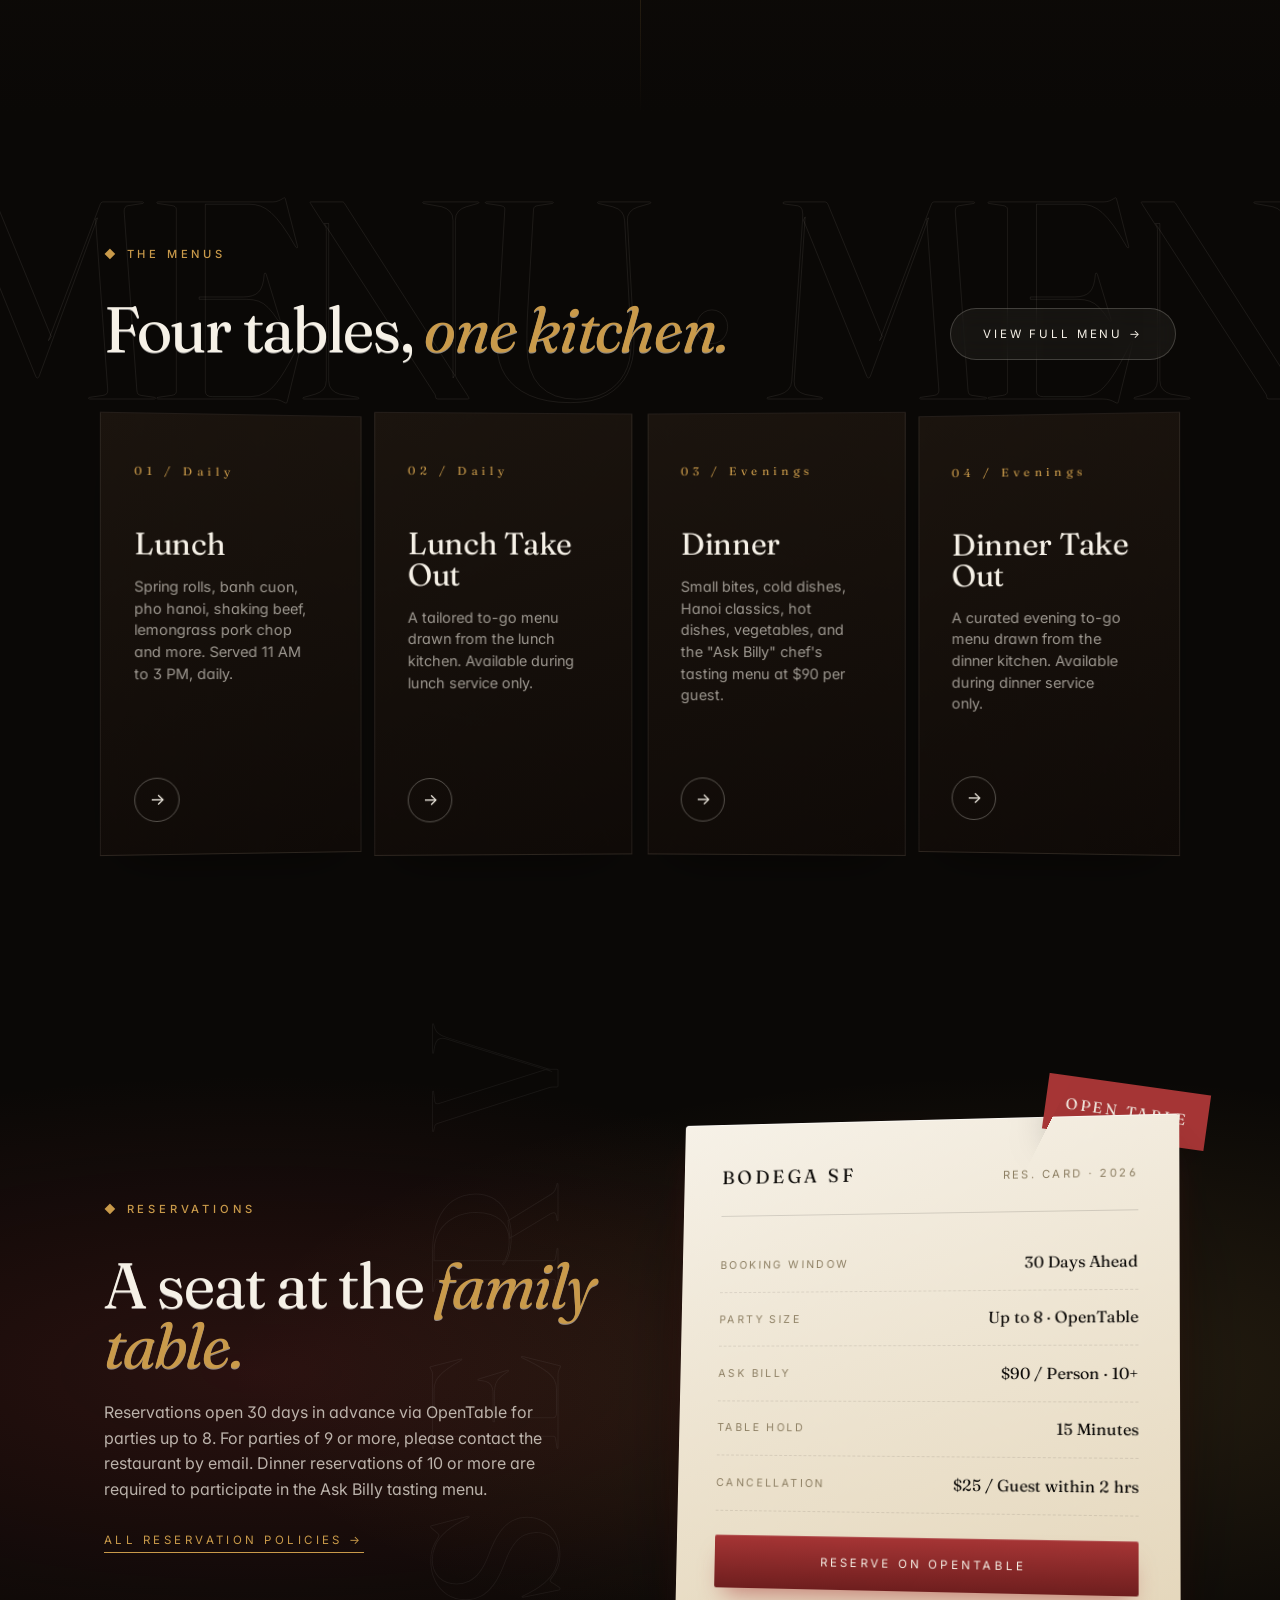
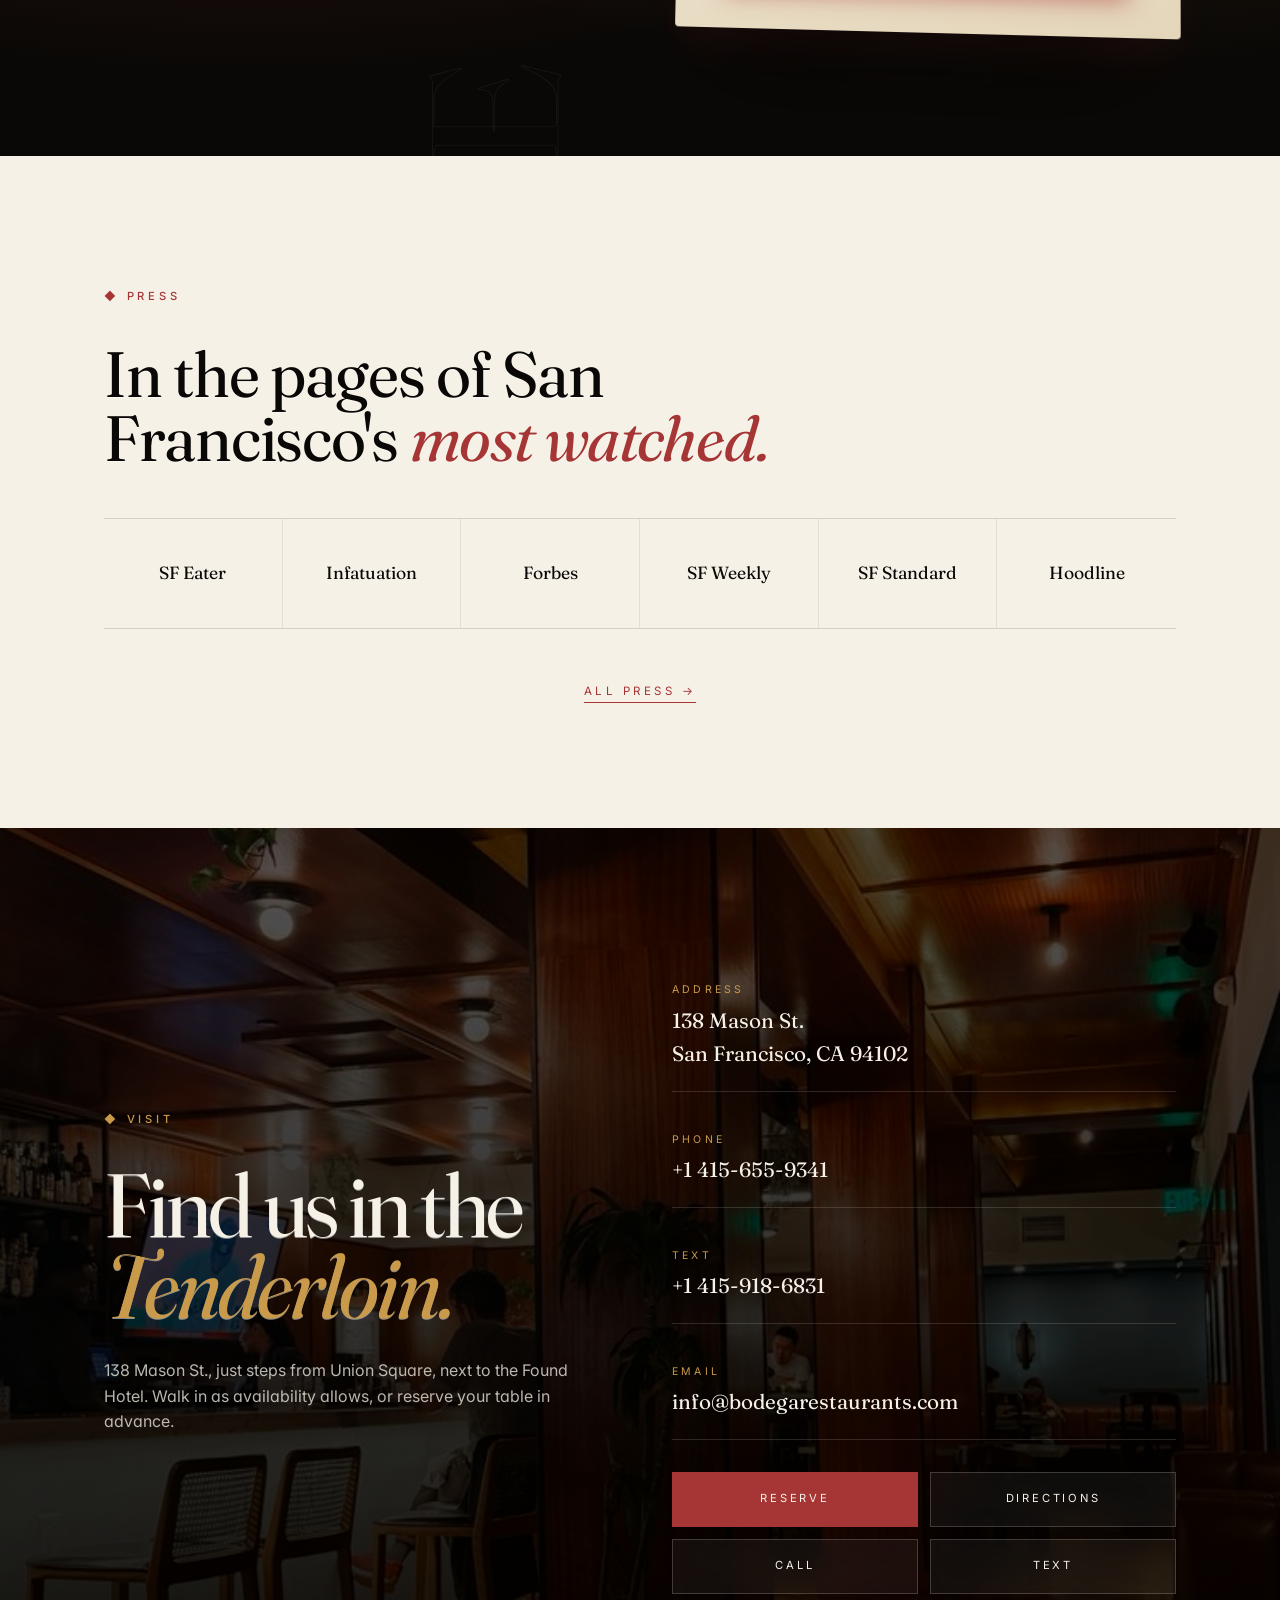
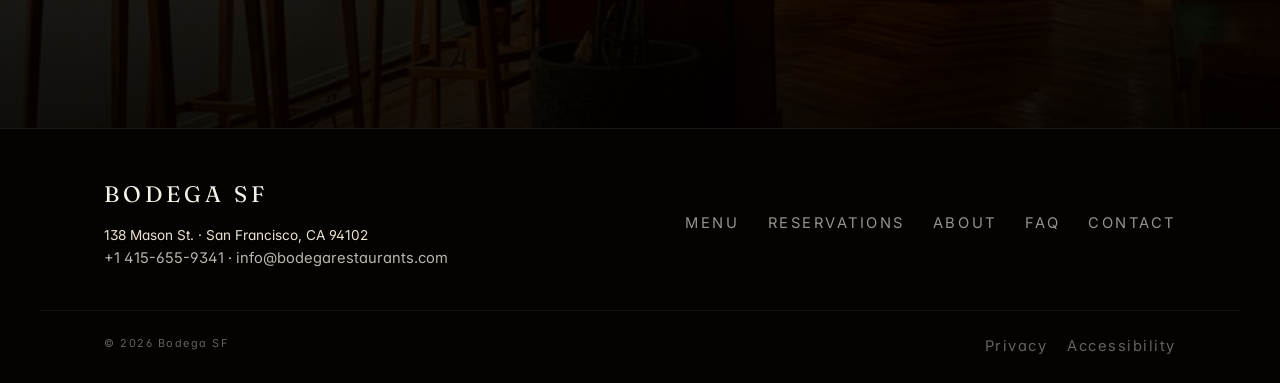
==== commit 7c9e09e3: "Reservation card year is now dynamic Hard-coded "RES. CARD · 2024" on the floating reservation card " ====
--- a/index.html
+++ b/index.html
@@ -235,7 +235,7 @@
         <div class="card">
           <div class="r-head">
             <div class="brand">Bodega SF</div>
-            <div class="num">RES. CARD · 2024</div>
+            <div class="num">RES. CARD · <span data-year>2026</span></div>
           </div>
           <div class="row"><span class="k">Booking Window</span><span class="v">30 Days Ahead</span></div>
           <div class="row"><span class="k">Party Size</span><span class="v">Up to 8 · OpenTable</span></div>
@@ -435,9 +435,9 @@
         window.addEventListener('scroll', () => { if (!praf) praf = requestAnimationFrame(pupdate); }, { passive: true });
       }
 
-      // Year
-      const yEl = document.querySelector('[data-year]');
-      if (yEl) yEl.textContent = new Date().getFullYear();
+      // Year (updates every element with data-year)
+      const y = new Date().getFullYear();
+      document.querySelectorAll('[data-year]').forEach(el => el.textContent = y);
     })();
   </script>
 </body>
--- a/css/styles.css
+++ b/css/styles.css
@@ -211,7 +211,9 @@
   padding: 1rem; text-align: center; font-size: .78rem; letter-spacing: .22em; text-transform: uppercase;
 }
 .mobile-sticky a:first-child { background: var(--accent); }
-@media (max-width: 720px){ .mobile-sticky { display: grid; } body { padding-bottom: 56px; } }
+@media (max-width: 720px){ .mobile-sticky { display: grid; } }
+body:has(.mobile-sticky) { padding-bottom: 0; }
+@media (max-width: 720px){ body:has(.mobile-sticky) { padding-bottom: 56px; } }
 
 /* ---------- Hero ---------- */
 .hero {
